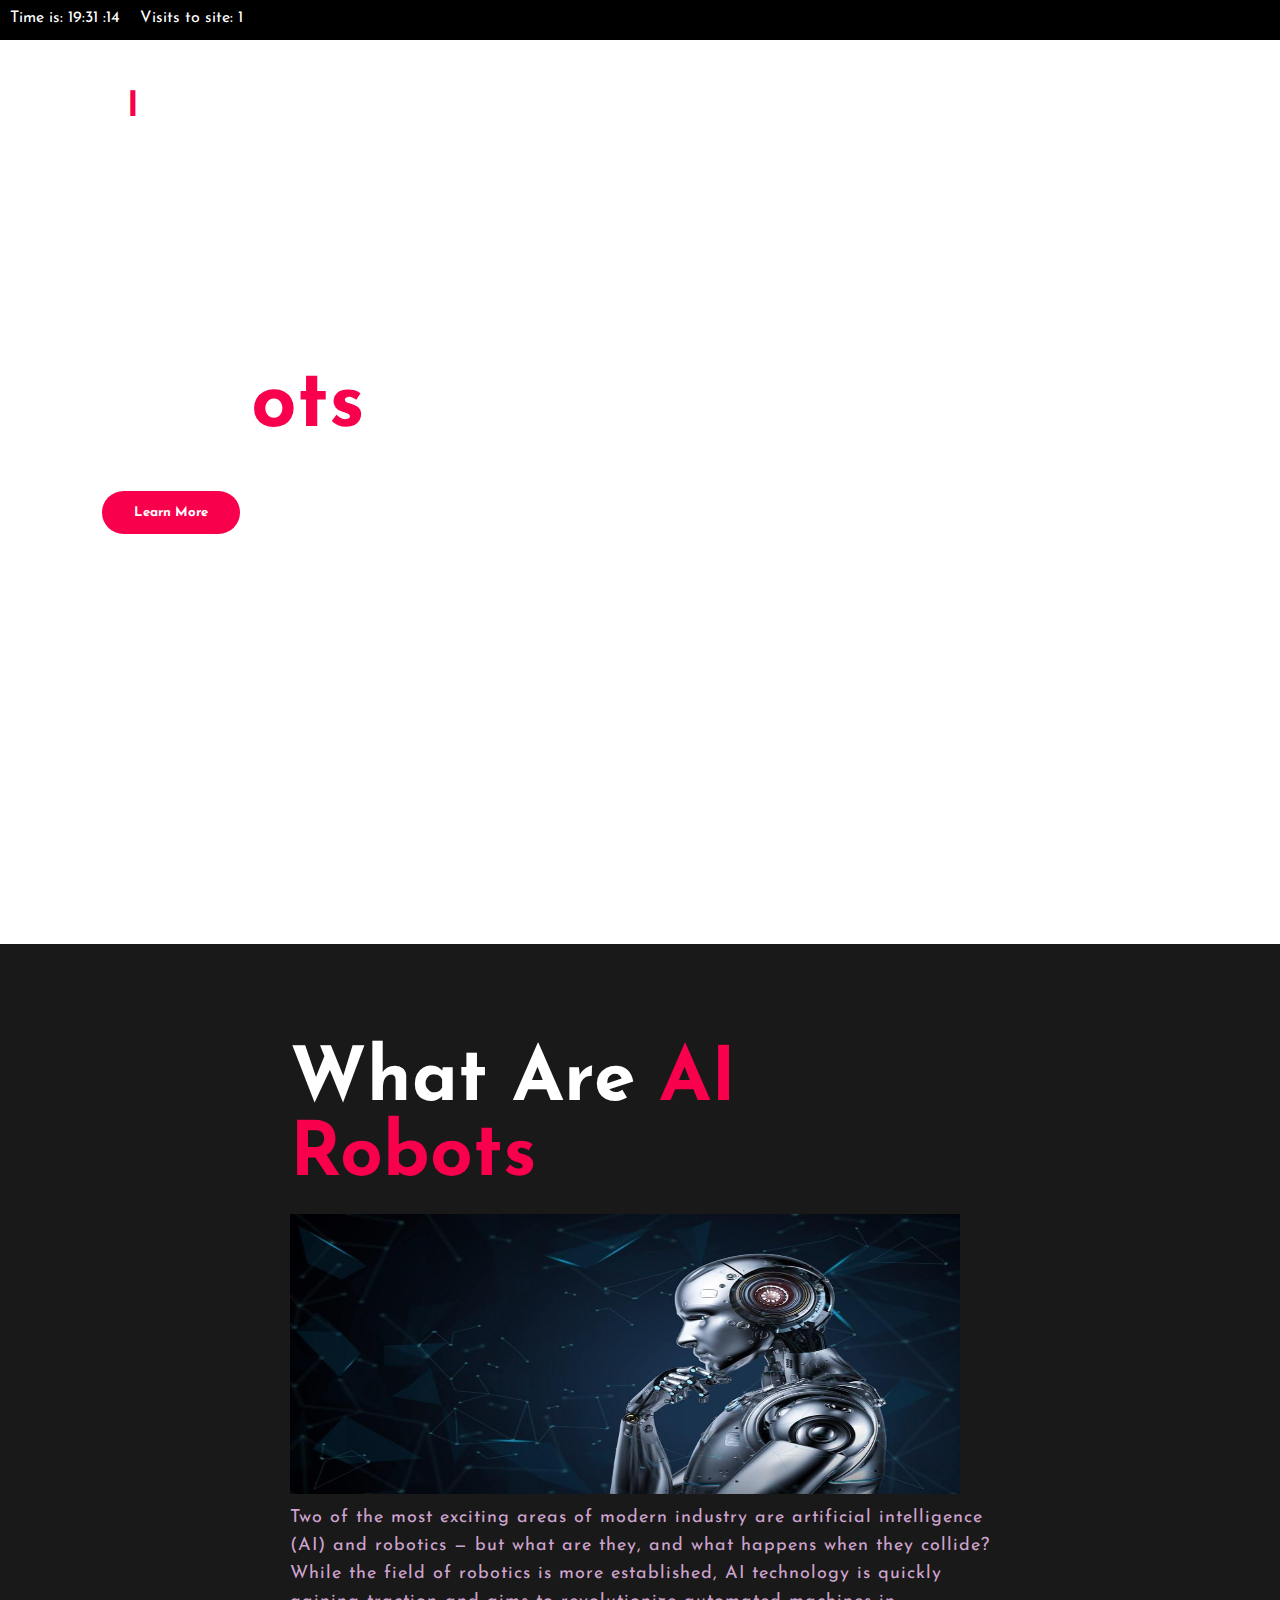
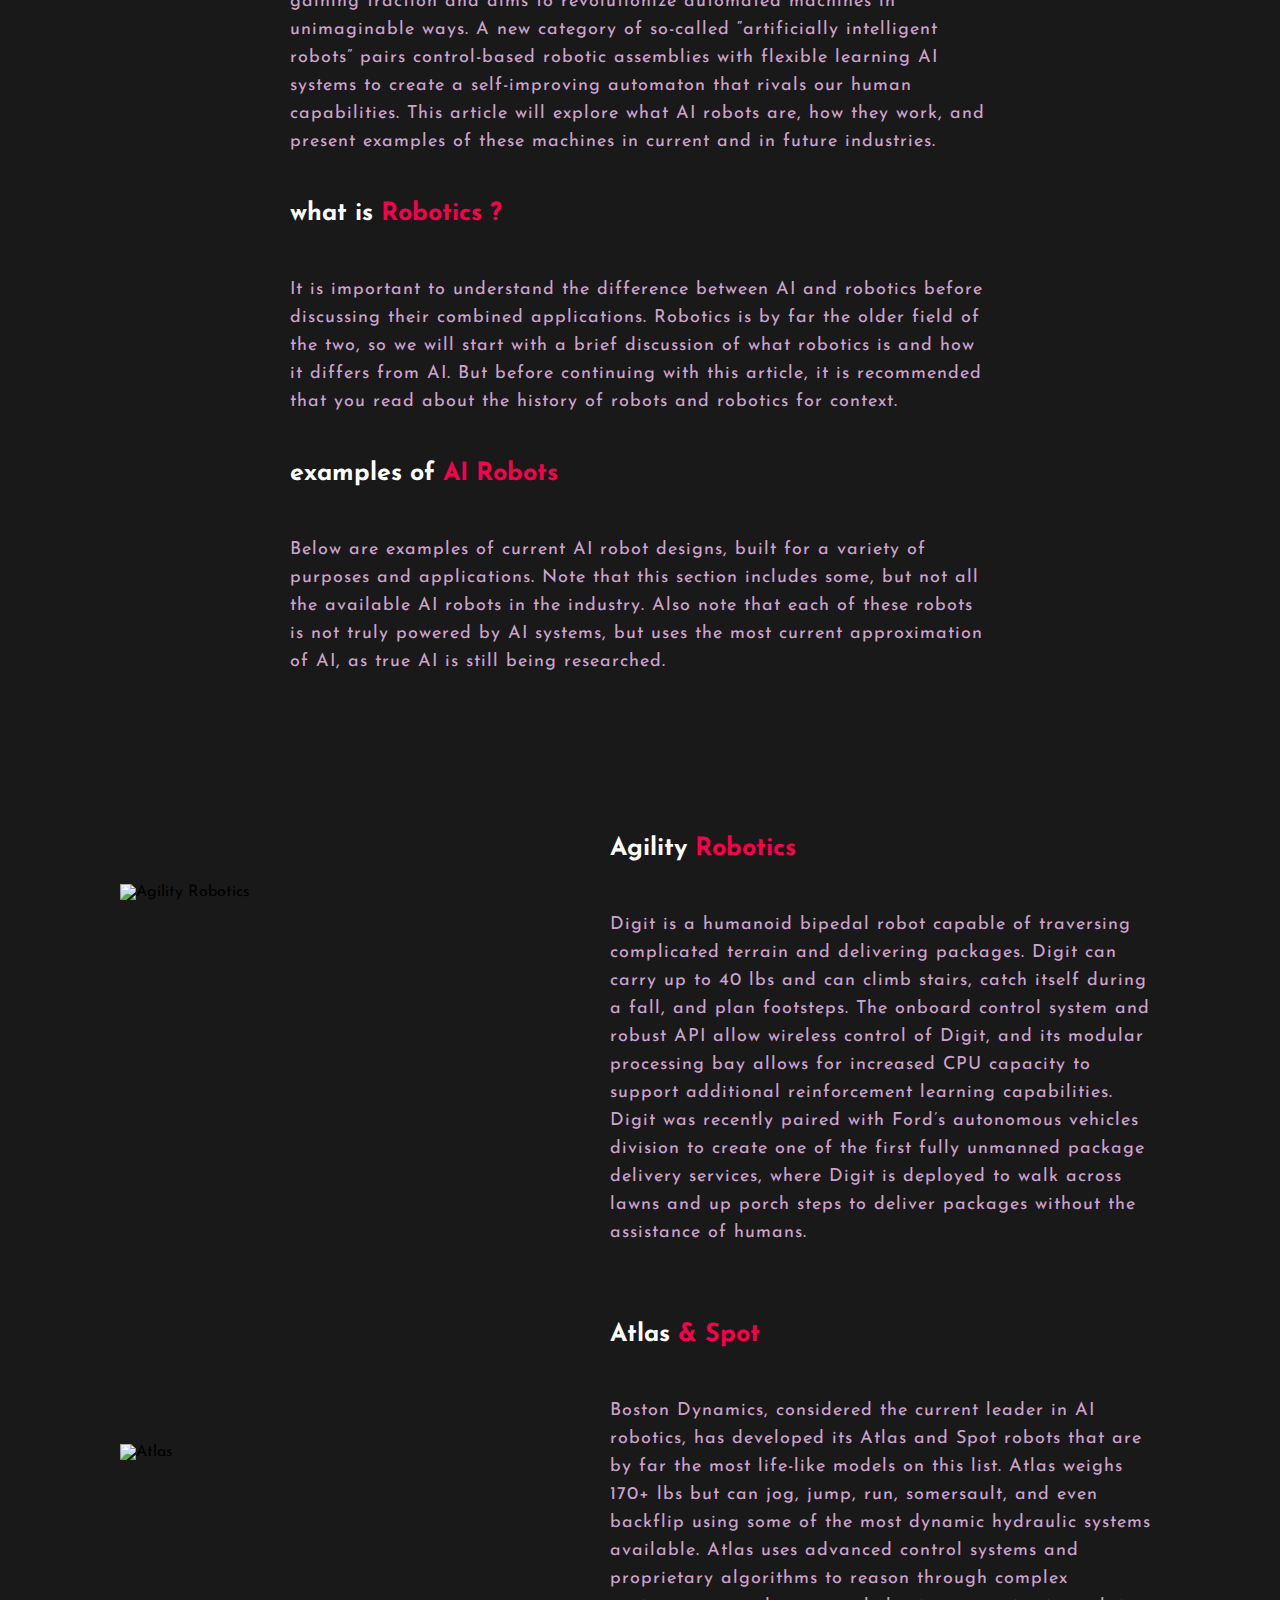
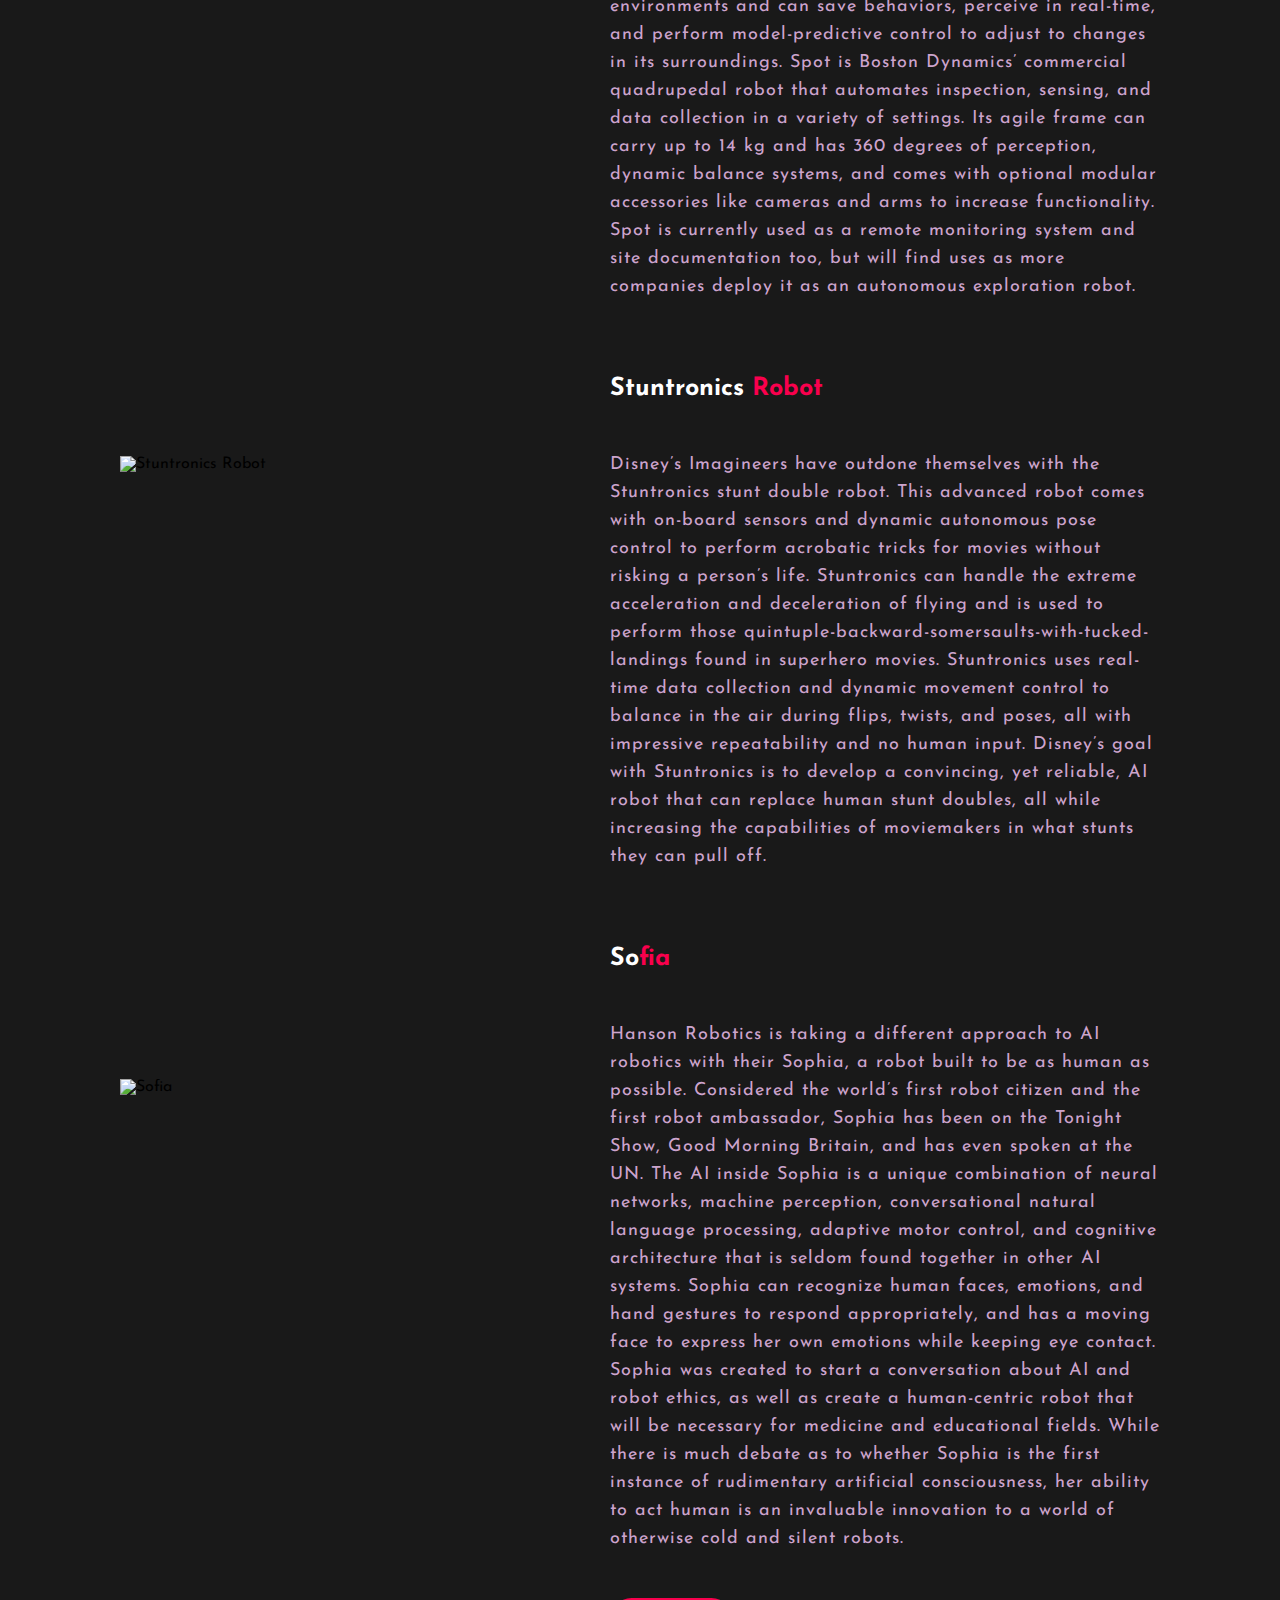
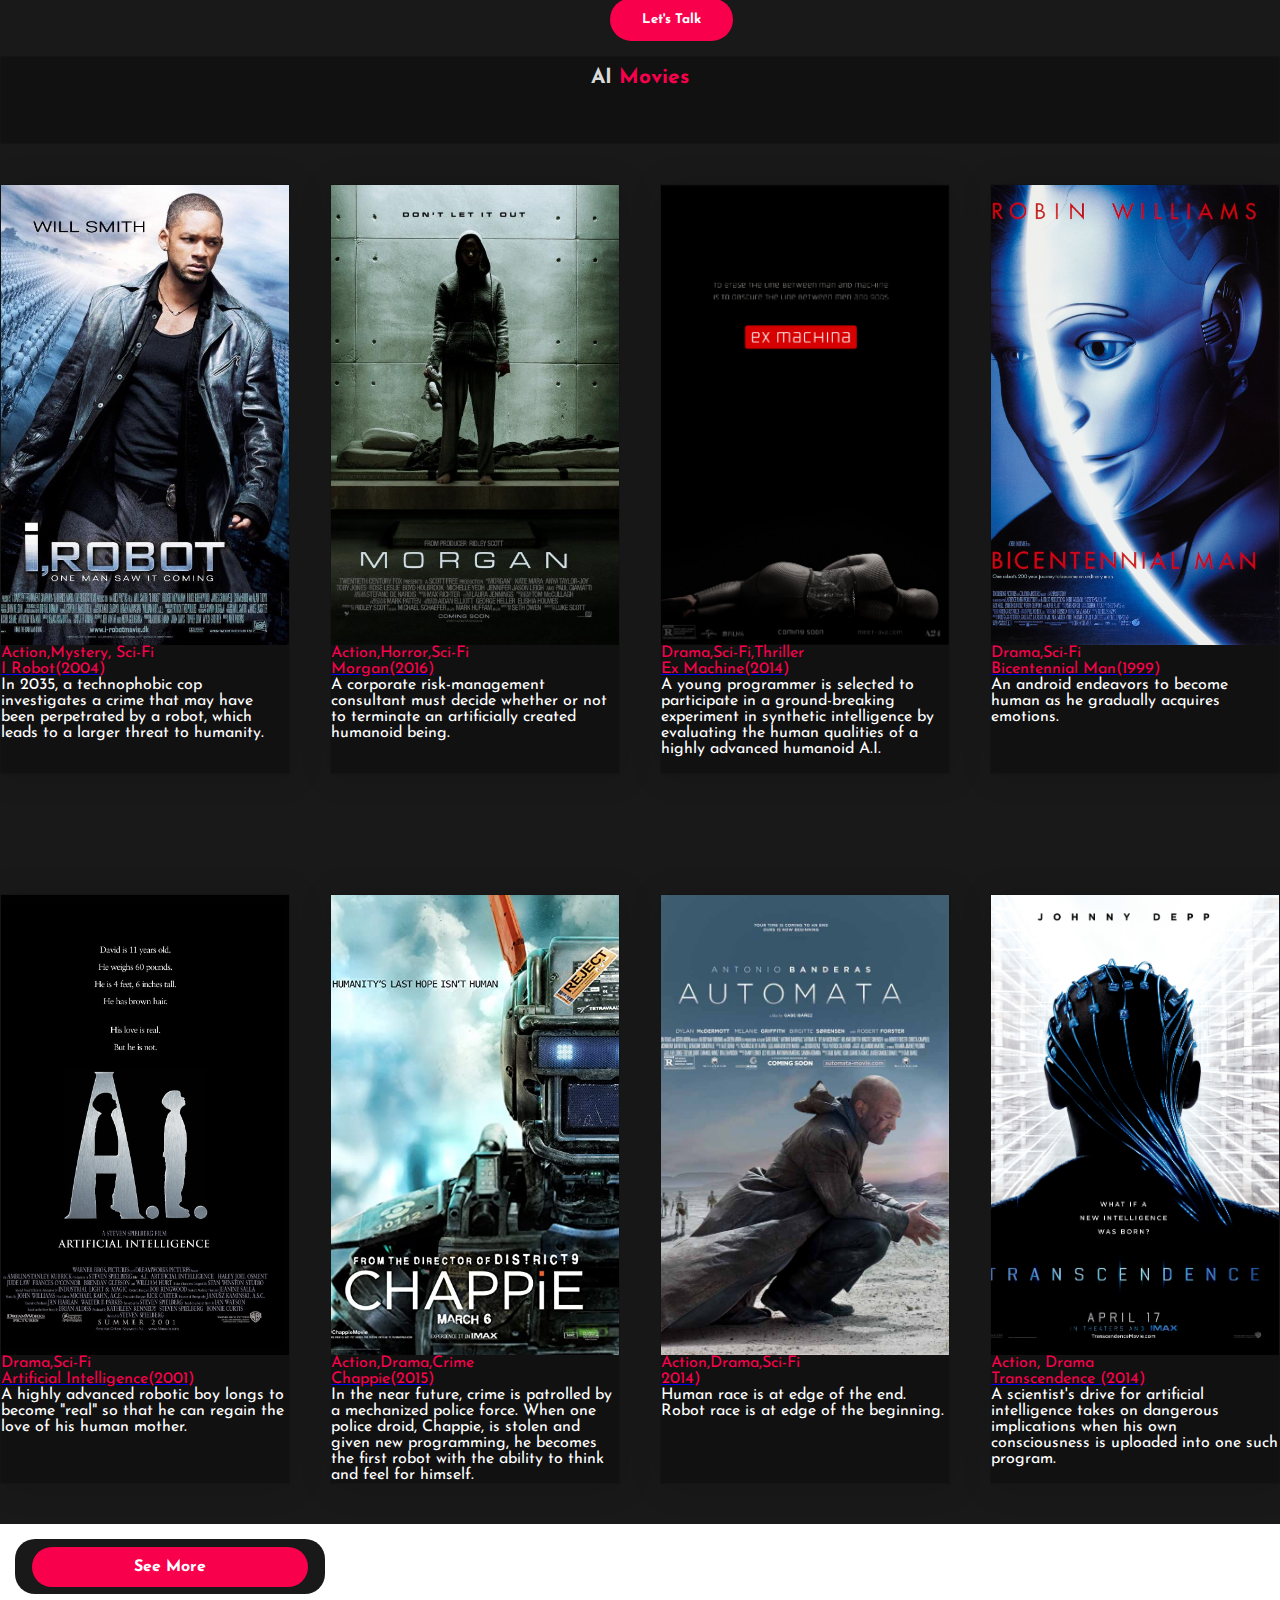
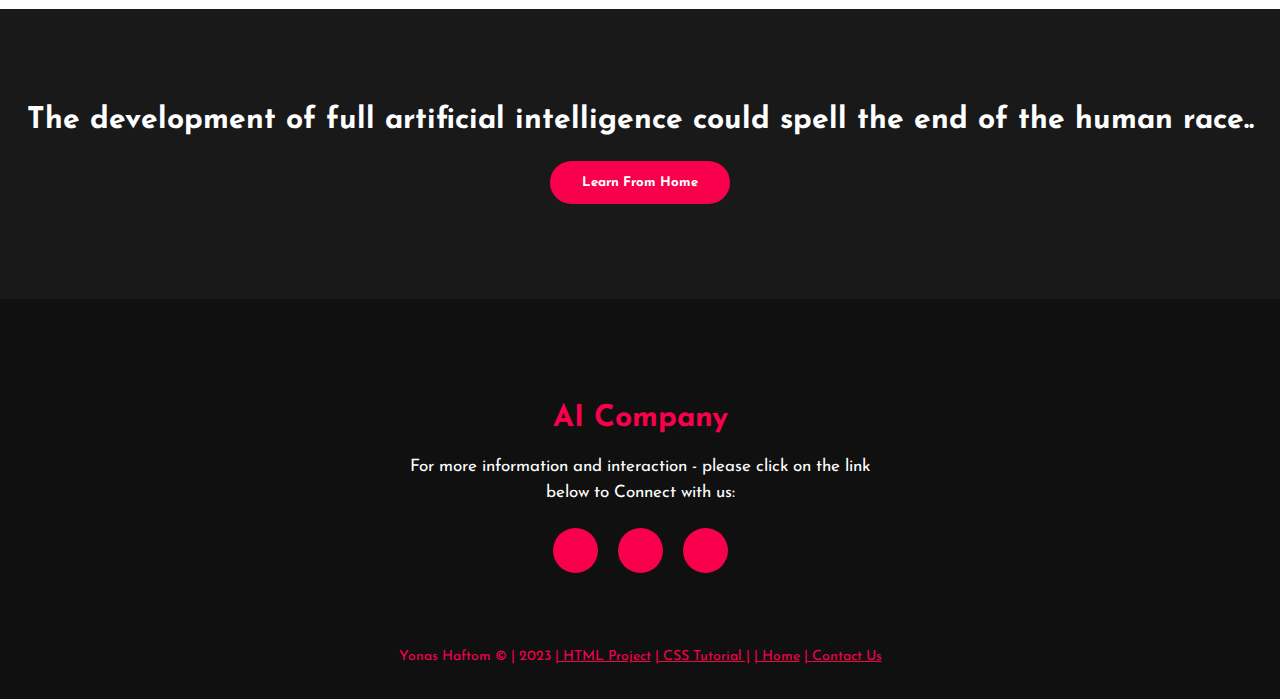
==== Robots.html @ 20a7d4d1 "Update Robots.html" ====
<!DOCTYPE html>
<html>
<head>
	<title>Artificial Intelligence</title>
	<link rel="stylesheet" type="text/css" href="css/style.css">

	<link rel="preconnect" href="https://fonts.gstatic.com">
  <link href="https://fonts.googleapis.com/css2?family=Josefin+Sans:ital,wght@0,100;0,200;0,300;0,400;0,500;0,600;0,700;1,100;1,200;1,300;1,400;1,500;1,600;1,700&display=swap" rel="stylesheet">

  <link rel="stylesheet" href="https://cdnjs.cloudflare.com/ajax/libs/font-awesome/5.15.3/css/all.min.css" integrity="sha512-iBBXm8fW90+nuLcSKlbmrPcLa0OT92xO1BIsZ+ywDWZCvqsWgccV3gFoRBv0z+8dLJgyAHIhR35VZc2oM/gI1w==" crossorigin="anonymous" referrerpolicy="no-referrer" />
 <script src="https://cdnjs.cloudflare.com/ajax/libs/twitter-bootstrap/4.1.3/js/bootstrap.bundle.min.js"></script>
  <script src="js/main.js"> </script>
  <script>
        function start() {
            timeDigtal();
            hitCount();
            
            
        }
    </script>
</head>
<body onload= "start()"><!-- This is the start of the web page-->
	
		<header><!-- This is the Header bar-->
		<div id="topbar">
	<!-- Script 11: Dynamic webpage updates-->
		<div id= "digtime" > </div>
		
		<!-- Script 12: Hit Page Counter-->
		<div id= "hits" > </div>
		</div>

	 </header>
	<div class="hero2">
		<nav>
			<h2  onclick="location.href='file:///C:/Users/yonas/OneDrive%20-%20City%20of%20Dublin%20ETB/WEB%20AUTO%202/i%20html_css_js_web_project_Yonas%20Haftom/index.html'"   class="logo">A<span>I</span></h2>
			<ul>
				<li><a href="index.html">Home</a></li>
				<li><a href="History.html">History</a></li>
				<li><a href="Robots.html">Robots</a></li>
				<li><a href="ContactUs.html">Contact Us</a></li>
			</ul>
		</nav>

		<div class="content">
			
			<h1 style= "color:white;">Rob<span>ots</span></h1>
			<div class="newslatter">
		<button class="button" onclick= "location.href='https://sitn.hms.harvard.edu/seminars/2018/november-14-brains-bodies-make-smart-robots/'" >Learn More</button>
			</div>
		</div>
	</div>

	<!----Robot section start---->
	<section class="robot">
		<div class="main robot">
			
			<div class="about-robots">
				<h2>what are <span> AI Robots</span></h2>

				<p><img  style="width:670px;height:280px;" src="img/RO.jpg" alt="AI Robots">Two of the most exciting areas of modern industry are artificial intelligence (AI) and robotics — but what are they, and what happens when they collide? While the field of robotics is more established, AI technology is quickly gaining traction and aims to revolutionize automated machines in unimaginable ways. A new category of so-called “artificially intelligent robots” pairs control-based robotic assemblies with flexible learning AI systems to create a self-improving automaton that rivals our human capabilities. This article will explore what AI robots are, how they work, and present examples of these machines in current and in future industries.</p>
				<h3>what is<span> Robotics ?</span></h3>
				<p>It is important to understand the difference between AI and robotics before discussing their combined applications. Robotics is by far the older field of the two, so we will start with a brief discussion of what robotics is and how it differs from AI. But before continuing with this article, it is recommended that you read about the history of robots and robotics for context.</p>
				<h3>examples of <span>AI Robots</span></h3>
				<p>Below are examples of current AI robot designs, built for a variety of purposes and applications. Note that this section includes some, but not all the available AI robots in the industry. Also note that each of these robots is not truly powered by AI systems, but uses the most current approximation of AI, as true AI is still being researched.</p>
			</div>
		</div>
	</section>
	<section style="padding:0px 0px;" class="about">
		<div class="main">
			<img style="height:360px;" src="img/RO.jpg.jpg" alt="Agility Robotics">
			<div class="about-text">
				
				<h3>Agility<span> Robotics </span></h3>
				<p>Digit is a humanoid bipedal robot capable of traversing complicated terrain and delivering packages. Digit can carry up to 40 lbs and can climb stairs, catch itself during a fall, and plan footsteps. The onboard control system and robust API allow wireless control of Digit, and its modular processing bay allows for increased CPU capacity to support additional reinforcement learning capabilities. Digit was recently paired with Ford’s autonomous vehicles division to create one of the first fully unmanned package delivery services, where Digit is deployed to walk across lawns and up porch steps to deliver packages without the assistance of humans.</p>
				
			</div>
		</div>
		<div class="main">
			<img style="height:380px;" src="img/picture2.jpg" alt="Atlas">
			<div class="about-text">
				
				<h3>Atlas<span> & Spot</span></h3>
				<p>Boston Dynamics, considered the current leader in AI robotics, has developed its Atlas and Spot robots that are by far the most life-like models on this list. Atlas weighs 170+ lbs but can jog, jump, run, somersault, and even backflip using some of the most dynamic hydraulic systems available. Atlas uses advanced control systems and proprietary algorithms to reason through complex environments and can save behaviors, perceive in real-time, and perform model-predictive control to adjust to changes in its surroundings. Spot is Boston Dynamics’ commercial quadrupedal robot that automates inspection, sensing, and data collection in a variety of settings. Its agile frame can carry up to 14 kg and has 360 degrees of perception, dynamic balance systems, and comes with optional modular accessories like cameras and arms to increase functionality. Spot is currently used as a remote monitoring system and site documentation too, but will find uses as more companies deploy it as an autonomous exploration robot.</p>
				
			</div>
		</div>
			<div class="main">
			<img style="height:380px;" src="img/picture5.jpg" alt="Stuntronics Robot">
			<div class="about-text" >
				
				<h3>Stuntronics <span>Robot </span></h3>
				<p>Disney’s Imagineers have outdone themselves with the Stuntronics stunt double robot. This advanced robot comes with on-board sensors and dynamic autonomous pose control to perform acrobatic tricks for movies without risking a person’s life. Stuntronics can handle the extreme acceleration and deceleration of flying and is used to perform those quintuple-backward-somersaults-with-tucked-landings found in superhero movies. Stuntronics uses real-time data collection and dynamic movement control to balance in the air during flips, twists, and poses, all with impressive repeatability and no human input. Disney’s goal with Stuntronics is to develop a convincing, yet reliable, AI robot that can replace human stunt doubles, all while increasing the capabilities of moviemakers in what stunts they can pull off.</p>
				
			</div>
		</div>
			<div class="main">
			<img style="height:430px;" src="img/picture7.jpg" alt="Sofia">
			<div class="about-text" >
				
				<h3>So<span>fia</span></h3>
				<p>Hanson Robotics is taking a different approach to AI robotics with their Sophia, a robot built to be as human as possible. Considered the world’s first robot citizen and the first robot ambassador, Sophia has been on the Tonight Show, Good Morning Britain, and has even spoken at the UN. The AI inside Sophia is a unique combination of neural networks, machine perception, conversational natural language processing, adaptive motor control, and cognitive architecture that is seldom found together in other AI systems. Sophia can recognize human faces, emotions, and hand gestures to respond appropriately, and has a moving face to express her own emotions while keeping eye contact. Sophia was created to start a conversation about AI and robot ethics, as well as create a human-centric robot that will be necessary for medicine and educational fields. While there is much debate as to whether Sophia is the first instance of rudimentary artificial consciousness, her ability to act human is an invaluable innovation to a world of otherwise cold and silent robots.</p>
				<button type="button" onclick=" newWindow()">Let's Talk</button>
			</div>
		</div>
		<div class="latest-heading">
            <h1>AI<span> Movies</span></h1>
        </div>
        <!--container------->
        <div class="post-container">
            <!--post-box-1------------>
            <div class="post-box">
                <!--img-->
                <div class="post-img">
                    <img style="height:460px;" src="img/irobot.jpg" alt= "I Robot">
                </div>
                <!--text---------->
            <div class="main-slider-text">
                <!--quality----->
                <span class="quality">Action,Mystery, Sci-Fi</span>
                <!--bottom-text-->
                <div class="bottom-text">
                    <!--name----->
                    <div class="movie-name">
                        <a href="#"><span>I Robot(2004)</span></a>
						<p>In 2035, a technophobic cop investigates a crime that may have been perpetrated by a robot, which leads to a larger threat to humanity.</p>
                    </div>
                    <!--Category-and-rating---->
                   
                </div>
            </div>
            </div>
			
			  <div class="post-box">
                <!--img-->
                <div class="post-img">
                      <img style="height:460px;" src="img/morgan.jpg" alt="Morgan">
                </div>
                <!--text---------->
            <div class="main-slider-text">
                <!--quality----->
                <span class="quality">Action,Horror,Sci-Fi</span>
                <!--bottom-text-->
                <div class="bottom-text">
                    <!--name----->
                    <div class="movie-name">
                        <a href="#"><span>Morgan(2016)</span></a>
						<p>A corporate risk-management consultant must decide whether or not to terminate an artificially created humanoid being.</p>
                    </div>
                    <!--Category-and-rating---->
                    
                </div>
            </div>
            </div>
			  <div class="post-box">
                <!--img-->
                <div class="post-img">
                      <img style="height:460px;" src="img/Ex.jpg" alt="Ex Machine">
                </div>
                <!--text---------->
            <div class="main-slider-text">
                <!--quality----->
                <span class="quality">Drama,Sci-Fi,Thriller</span>
                <!--bottom-text-->
                <div class="bottom-text">
                    <!--name----->
                    <div class="movie-name">
                        <a href="#"><span>Ex Machine(2014)</span></a>
						<p>A young programmer is selected to participate in a ground-breaking experiment in synthetic intelligence by evaluating the human qualities of a highly advanced humanoid A.I.</p>
                    </div>
                    <!--Category-and-rating---->
                    
                </div>
            </div>
            </div>
			  <div class="post-box">
                <!--img-->
                <div class="post-img">
                      <img style="height:460px;" src="img/man.jpg" alt="Bicentennial Man">
                </div>
                <!--text---------->
            <div class="main-slider-text">
                <!--quality----->
                <span class="quality">Drama,Sci-Fi</span>
                <!--bottom-text-->
                <div class="bottom-text">
                    <!--name----->
                    <div class="movie-name">
                        <a href="#"><span>Bicentennial Man(1999)</span></a>
						<p>An android endeavors to become human as he gradually acquires emotions.</p>
                    </div>
                    <!--Category-and-rating---->
                    
                </div>
            </div>
            </div>
			  <div class="post-box">
                <!--img-->
                <div class="post-img">
                      <img style="height:460px;" src="img/aii.jpg" alt="Artificial Intelligence">
                </div>
                <!--text---------->
            <div class="main-slider-text">
                <!--quality----->
                <span class="quality">Drama,Sci-Fi</span>
                <!--bottom-text-->
                <div class="bottom-text">
                    <!--name----->
                    <div class="movie-name">
                        <a href="#"><span>Artificial Intelligence(2001)</span></a>
						<p>A highly advanced robotic boy longs to become "real" so that he can regain the love of his human mother.</p>
                    </div>
                    <!--Category-and-rating---->
                    
                </div>
            </div>
            </div>
			  <div class="post-box">
                <!--img-->
                <div class="post-img">
                      <img style="height:460px;" src="img/chappie.jpg" alt="chappie">
                </div>
                <!--text---------->
            <div class="main-slider-text">
                <!--quality----->
                <span class="quality">Action,Drama,Crime</span>
                <!--bottom-text-->
                <div class="bottom-text">
                    <!--name----->
                    <div class="movie-name">
                       
                        <a href="#"><span>Chappie(2015)</span></a>
						<p>In the near future, crime is patrolled by a mechanized police force. When one police droid, Chappie, is stolen and given new programming, he becomes the first robot with the ability to think and feel for himself.</p>
                    </div>
                    <!--Category-and-rating---->
                    
                </div>
            </div>
            </div>
			  <div class="post-box">
                <!--img-->
                <div class="post-img">
                      <img style="height:460px;" src="img/auto.jpg" alt="Automata">
                </div>
                <!--text---------->
            <div class="main-slider-text">
                <!--quality----->
                <span class="quality">Action,Drama,Sci-Fi</span>
                <!--bottom-text-->
                <div class="bottom-text">
                    <!--name----->
                    <div class="movie-name">
                        <a href="#"><span>2014)</span></a>
						<p>Human race is at edge of the end. Robot race is at edge of the beginning.</p>
                    </div>
                    <!--Category-and-rating---->
                    
                </div>
            </div>
            </div>
			  <div class="post-box">
                <!--img-->
                <div class="post-img">
                      <img style="height:460px;" src="img/trans.jpg" alt="Transcendence">
                </div>
                <!--text---------->
            <div class="main-slider-text">
                <!--quality----->
                <span class="quality">Action, Drama</span>
                <!--bottom-text-->
                <div class="bottom-text">
                    <!--name----->
                    <div class="movie-name">
                        
                        <a href="#"><span>Transcendence (2014)</span></a>
						<p>A scientist's drive for artificial intelligence takes on dangerous implications when his own consciousness is uploaded into one such program.</P>
                    </div>
                    <!--Category-and-rating---->
                    
                </div>
            </div>
            </div>
			</div>
	</section>
	
 <div class="nmm">
			<p style="text-align: center;">
						<a class="button" onclick="location.href='https://www.imdb.com/list/ls025476583/'">See More</a>
					</p>
			</div>
        <!--heading-------->
        
           
	<!-----service section start----------->
	

	<!------Contact Me------>
	<div class="contact-me">
		<p>The development of full artificial intelligence could spell the end of the human race..</p>
		<button class="button-two" onclick= "location.href='https://www.ucd.ie/professionalacademy/findyourcourse/professional-diploma-artificial-intelligence/?campaignid=370509621&adgroupid=1142393417836085&adid=&utm_device=c&hsa_cam=13998526219&hsa_grp=1142393417836085&hsa_mt=b&hsa_src=o&hsa_ad=&hsa_acc=3944762284&hsa_net=adwords&hsa_kw=artificial%20intelligence%20course%20online&hsa_tgt=kwd-71400196724884:loc-92&hsa_ver=3&msclkid=61d6f4290c0b1a4af23f979cb3746051&utm_source=bing&utm_medium=cpc&utm_campaign=a%26c_sea_nbr_artificial_intelligence&utm_term=artificial%20intelligence%20course%20online&utm_content=a%26c_sea_nbr_artificial_intelligence'">Learn From Home</button>
	</div>

	<!------footer start--------->
	<footer>
		<p id="mytext" onmouseout="mouseOver()" onmouseover="mouseOut()">AI Company</p>
		<p>For more information and interaction - please click on the link below to Connect with us:</p>
		<div class="social">
			<a href="https://www.facebook.com/cdcfe"><i class="fab fa-facebook-f"></i></a>
			<a href="https://www.instagram.com/cdcfe.ie/"><i class="fab fa-instagram"></i></a>
			<a href="https://twitter.com/ColDhulaigh"><i class="fab fa-dribbble"></i></a>
		</div>
		<p class="end">Yonas Haftom &copy; | 2023
		<a href="https://www.w3schools.com/html/default.asp">| HTML Project</a>
	    <a href="https://www.w3schools.com/css/default.asp">| CSS Tutorial |</a>
		<a href="index.html">| Home</a>
	    <a href="contactus.html">| Contact Us</a></p>
	</footer>
</body>
</html>
---- css/style.css ----
*{
	padding: 0;
	margin: 0;
	font-family: 'Josefin Sans', sans-serif;
	box-sizing: border-box;
	
}
#topbar{
	height: 40px;
	background-color:#f9004d; /* For browsers that do not support gradients */
	background-image: linear-gradient(to right,black, black);
	display: inline-block;
	width: 100%;
}
#topbar p{
	
	color: white;
	float: left;
	padding: 10px;
}
.hero{
	height: 100vh;
	width: 100%;
	background-image: url(../img/AL.jpg);
	background-size: cover;
	background-position: center;
}
.hero1{
	height: 100vh;
	width: 100%;
	background-image: url(https://static.wixstatic.com/media/bb7b70_d5fde322f7914060b7d997ba9d506a50~mv2.gif);
	background-size: cover;
	background-position: center;
}
.hero2{
	height: 100vh;
	width: 100%;
	background-image: url(https://images.askmen.com/news/sports/_1496763766.gif);
	background-size: cover;
	background-position: center;
}
nav{
	display: flex;
	align-items: center;
	justify-content: space-between;
	padding-top: 45px;
	padding-left: 8%;
	padding-right: 8%;
}
.logo{
	color: white;
	font-size: 35px;
	letter-spacing: 1px;
	cursor: pointer;
}
span{
	color: #f9004d;
}
nav ul li{
	list-style-type: none;
	display: inline-block;
	padding: 10px  20px;
	
}
nav ul li a{
	color: white;
	text-decoration: none;
	font-weight: bold;
	text-transform: capitalize;
}
nav ul li a:hover{
	color: #f9004d;
	transition: .4s;
}
.btn{
	background-color:#f9004d;
	color: white;
	text-decoration: none;
	border: 2px solid transparent;
	font-weight: bold;
	padding: 10px 25px;
	border-radius: 30px;
	transition: transform .4s; 
}
.btn:hover{
	transform: scale(1.2);
}

.content{
	position: absolute;
	top: 50%;
	left:8%;
	transform: translateY(-50%);
}
/*robots*/
.about-robots h1{
	color: white;
	margin: 20px 0px 20px;
	font-size: 75px;
}
.about-robots h3{
	color: white;
	font-size: 25px;
	margin-bottom: 50px;
}
.about-robots h4{
	color: #fcfc;
	letter-spacing: 2px;
	font-size: 20px;
}
.about-text h3{
	color: white;
	font-size: 25px;
	margin-bottom: 50px;
}
.sectioniframe{
text-align:center;



}

.section img{
height:260px;
}
.about{
	width: 100%;
	padding: 100px 0px;
	background-color: #191919;
}
.about img{
	height: 200%;
	width: 430px;
	float:right;
}
.about-text{
	width: 550px;
	
}
.main{
	width: 1130px;
	max-width: 95%;
	margin: 0 auto;
	display: flex;
	align-items: center;
	justify-content: space-around;
	padding:15px;
}
.about-text h2{
	color: white;
	font-size: 75px;
	text-transform: capitalize;
	margin-bottom: 20px;
}
.about-text h5{
	color: white;
	letter-spacing: 2px;
	font-size: 22px;
	margin-bottom: 25px;
	text-transform: capitalize;
}
.about-text p{
	color: #fcfc;
	
	letter-spacing: 1px;
	line-height: 28px;
	font-size: 18px;
	margin-bottom: 45px;
}
button{
	background-color:#f9004d;
	color: white;
	text-decoration: none;
	border: 2px solid transparent;
	font-weight: bold;
	padding: 13px 30px;
	border-radius: 30px;
	transition: .4s; 
	align-items:center;
}
button:hover{
	background-color: transparent;
	border: 2px solid #f9004d;
	cursor: pointer;
}


.service{
	background: #101010;
	width: 100%;
	padding: 100px 0px;
}
.title h2{
	color: white;
	font-size: 75px;
	width: 1130px;
	margin: 30px auto;
	text-align: center;
}



.pra p{
	color: #fcfc;
	font-size: 16px;
	line-height: 27px;
	margin-bottom: 25px;
}

.contact-me{
	width: 100%;
	height: 290px;
	background: #191919;
	display: flex;
	align-items: center;
	flex-direction: column;
	justify-content: center;
}

h1{
	color: black;
	font-size: 80px;
	font-weight: bold;
	text-align:center;
	margin-bottom: 45px;
	align-items: center;
}
.contact-me p{
	color: white;
	font-size: 30px;
	font-weight: bold;
	margin-bottom: 25px;
}
.contact-me .button-two{
	background-color:#f9004d;
	color: white;
	text-decoration: none;
	border: 2px solid transparent;
	font-weight: bold;
	padding: 13px 30px;
	border-radius: 30px;
	transition: .4s; 
}
.contact-me .button-two:hover{
	background-color: transparent;
	border: 2px solid #f9004d;
	cursor: pointer;
}

footer{
	position: relative;
	width: 100%;
	height: 400px;
	background: #101010;
	display: flex;
	flex-direction: column;
	align-items: center;
	justify-content: center;
}
footer p:nth-child(1){
	font-size: 30px;
	color: #f9004d;
	margin-bottom: 20px;
	font-weight: bold;
}
footer p:nth-child(2){
	color: white;
	font-size: 17px;
	width: 500px;
	text-align: center;
	line-height: 26px;
}
.social{
	display: flex;
}
.social a{
	width: 45px;
	height: 45px;
	display: flex;
	align-items: center;
	justify-content: center;
	background:  #f9004d;
	border-radius: 50%;
	margin: 22px 10px;
	color: white;
	text-decoration: none;
	font-size: 20px;
}
.social a:hover{
	transform: scale(1.3);
	transition: .3s;
}
.end{
	position: absolute;
	color:#f9004d;
	bottom: 35px;
	font-size: 14px; 
}
.end a{
	
	color:#f9004d;
	bottom: 35px;
	font-size: 14px; 
}
.end a:hover{
	
	color:white;
 
}
.contain{
		width: 90%;
		
		margin: 10px auto;	 
		display: flex;
		flex-direction: row;
		justify-content: center;
}

/* Slideshow container */
.slideshow-container {
  position: relative;
  background: black;
}

/* Slides */
.hiddenClass{
	display: none;
}
.mySlides {
  
  padding: 80px;
  text-align: center;
}
.mySlides q{
	color: white;
	font-size: 30px;
	font-weight: bold;
	margin-bottom: 25px;
}
.mySlides p{
	padding-top :25px;
	font-size: 20px;
}
/* Next & previous buttons */
.prev, .next {
  cursor: pointer;
  position: absolute;
  top: 50%;
  width: auto;
  margin-top: -30px;
  padding: 16px;
  color: white;
  font-weight: bold;
  font-size: 20px;
  border-radius: 0 3px 3px 0;
  user-select: none;
}

/* Position the "next button" to the right */
.next {
  position: absolute;
  right: 0;
  border-radius: 3px 0 0 3px;
}

/* On hover, add a black background color with a little bit see-through */
.prev:hover, .next:hover {
  background-color: rgba(0,0,0,0.8);
  color: white;
}

/* The dot/bullet/indicator container */
.dot-container {
    text-align: center;
    padding: 20px;
    background: black;
}

/* The dots/bullets/indicators */
.dot {
  cursor: pointer;
  height: 15px;
  width: 15px;
  margin: 0 2px;
  background-color: red;
  border-radius: 50%;
  display: inline-block;
  transition: background-color 0.6s ease;
}

/* Add a background color to the active dot/circle */
.active, .dot:hover {
  background-color: white;
}



/* Add a blue color to the author */
.author {color: cornflowerblue;}




/* **************************index****************************************/
.boxx{
		width: 250px;
		margin: 20px 50px;
		box-shadow: 0 0 20px 2px rgba(0, 0, 0, .1);
		transition: 1s;
        padding: 15px 20px;
}
.boxx iframe{
		display: block;
		width:100%;
		border-radius: 10px;
}
.boxx:hover{
		transform: scale(1.3);
		z-index: 2;
}
.box{
	display: flex;
	justify-content: center;
	align-items: center;
	max-height: 400px;
}
.card{
	height: 455px;
	width: 335px;
	padding: 10px 40px;
	background: #191919;
	border-radius: 20px;
	margin: 15px;
	position: relative;
	overflow: hidden;
	text-align: center;
}

.card i{
	font-size: 50px;
	display: block;
	text-align: center;
	margin: 25px 0px;
	color: #f9004d;

}
.card h5{
	color: white;
	letter-spacing: 2px;
	font-size: 22px;
	margin-bottom: 20px;
	text-transform: capitalize;
}
.card .button{
	background-color:#f9004d;
	color: white;
	text-decoration: none;
	border: 2px solid transparent;
	font-weight: bold;
	padding: 9px 22px;
	border-radius: 30px;
	transition: .4s; 
	margin-bottom: 10px;
}

.card .button:hover{
	background-color: transparent;
	border: 2px solid #f9004d;
	cursor: pointer;
}
.newslatter form{
	width: 380px;
	max-width: 100%;
	position: relative;
}
.newslatter form input:first-child{
	display: inline-block;
	width: 100%;
	padding: 14px 130px 14px 15px;
	border: 2px solid #f9004d;
	outline: none;
	border-radius: 30px;
}
.newslatter form input:last-child{
	position: absolute;
	display: inline-block;
	outline: none;
	border: none;
	padding: 10px 30px;
	border-radius: 30px;
	background-color:#f9004d;
	color: white;
	box-shadow: 0px 0px 5px #000, 0px 0px 15px #858585;
	top: 6px;
	right: 6px; 
}
#cycle{
	width: 100%;
	background-color: black;
	padding-top: 15px;
	padding-bottom: 10px;
	padding-left: 30px;
	margin-left: 0px;
	
}

/* **************************history****************************************/

.Gallary{
	margin:10px 50px;
	width: 100%;
	height: 400px;
	background: white;
	display: flex;
	align-items: center;
	
	justify-content: left;
}
.Gallary img{
	width: 230px;
	padding: 5px;
	filter:grayscale(100%);
	transition:1s;
}
.Gallary img:hover{
	filter:grayscale(0%);
}

/* **************************Robots****************************************/

.robot{
	width: 100%;
	padding: 50px 60px;
	background-color: #191919;
}
robot img{
	height: 200%;
	width: 590px;
	align-items:center;
}
.about-robots{
	width: 700px;
	
}
.main robot{
	width: 1130px;
	max-width: 95%;
	margin: 0 auto;
	display: flex;
	float: left;
	justify-content: space-around;
}
.about-robots h2{
	color: white;
	font-size: 75px;
	text-transform: capitalize;
	margin-bottom: 20px;
}
.about-robots h5{
	color: white;
	letter-spacing: 2px;
	font-size: 22px;
	margin-bottom: 25px;
	text-transform: capitalize;
}
.about-robots p{
	color: #fcfc;
	float:left;
	letter-spacing: 1px;
	line-height: 28px;
	font-size: 18px;
	margin-bottom: 45px;
}
.about-robots iframe{
	padding:25px 0px;
}
.latest{
    max-width: 1170px;
    margin: 30px auto;
    width: 100%;
	
}
.latest-heading{
    width: 100%;
    padding: 10px 20px;
    background-color: #0e0e0ec2;
    border: 1px solid #161616b9;
}
.latest-heading h1{
    color: #dadada;
    font-size: 1.3rem;
    font-weight: 1000;
}
.post-container{
    display: grid;
    grid-template-columns: 1fr 1fr 1fr 1fr;
    grid-gap: 40px;
	align-items:center;
}
.post-box{
    width: 100%;
    height: 590px;
    overflow: hidden;
    background-color: #0e0e0ec2;
    border: 1px solid #161616b9;
    box-shadow: 2px 2px 30px rgba(0,0,0,0.15);
    position: relative;
	margin: 40px 0px;
}
.post-box .post-img{
    width: 100%;
    height: 10%;
	align-items:center;
}
.post-box .post-img img{
    width: 100%;
    height: 10%;
    object-position: right;
    object-fit: cover;
}
.main-slider-text .movie-name a:hover{
    opacity: 0.5;
    transition: all ease 0.3s;
	color:white;
}
.main-slider-text .movie-name p{
	color:white;
}
.nmm{
	height: 55px;
	width: 310px;
	padding: 20px 5px;
	background: #191919;
	border-radius: 20px;
	margin: 15px;
	position: relative;
	overflow: hidden;
	text-align: center;
}


.nmm .button{
	background-color:#f9004d;
	color: white;
	text-decoration: none;
	border: 2px solid transparent;
	font-weight: bold;
	padding: 10px 100px;
	border-radius: 30px;
	transition: .4s; 
}
.nmm .button:hover{
	background-color: transparent;
	border: 2px solid #f9004d;
	cursor: pointer;
}
/******************end of css************************/
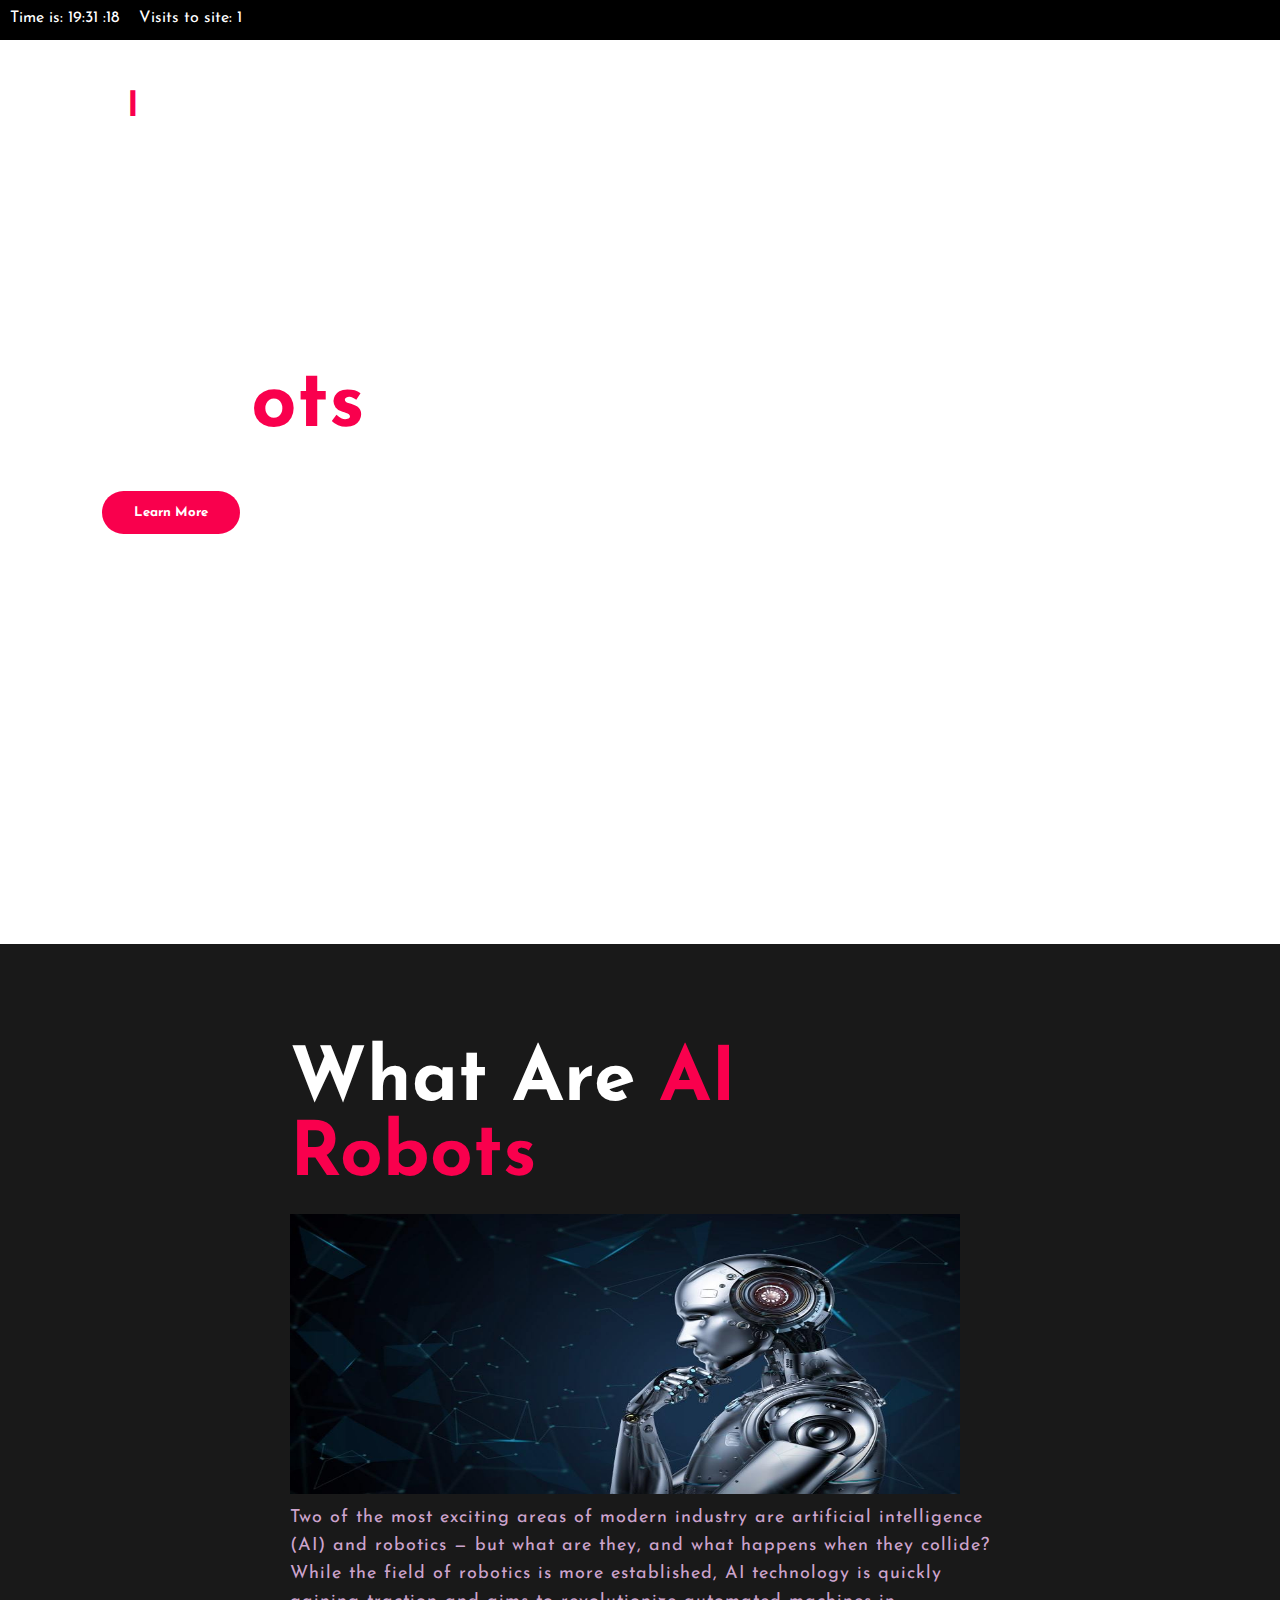
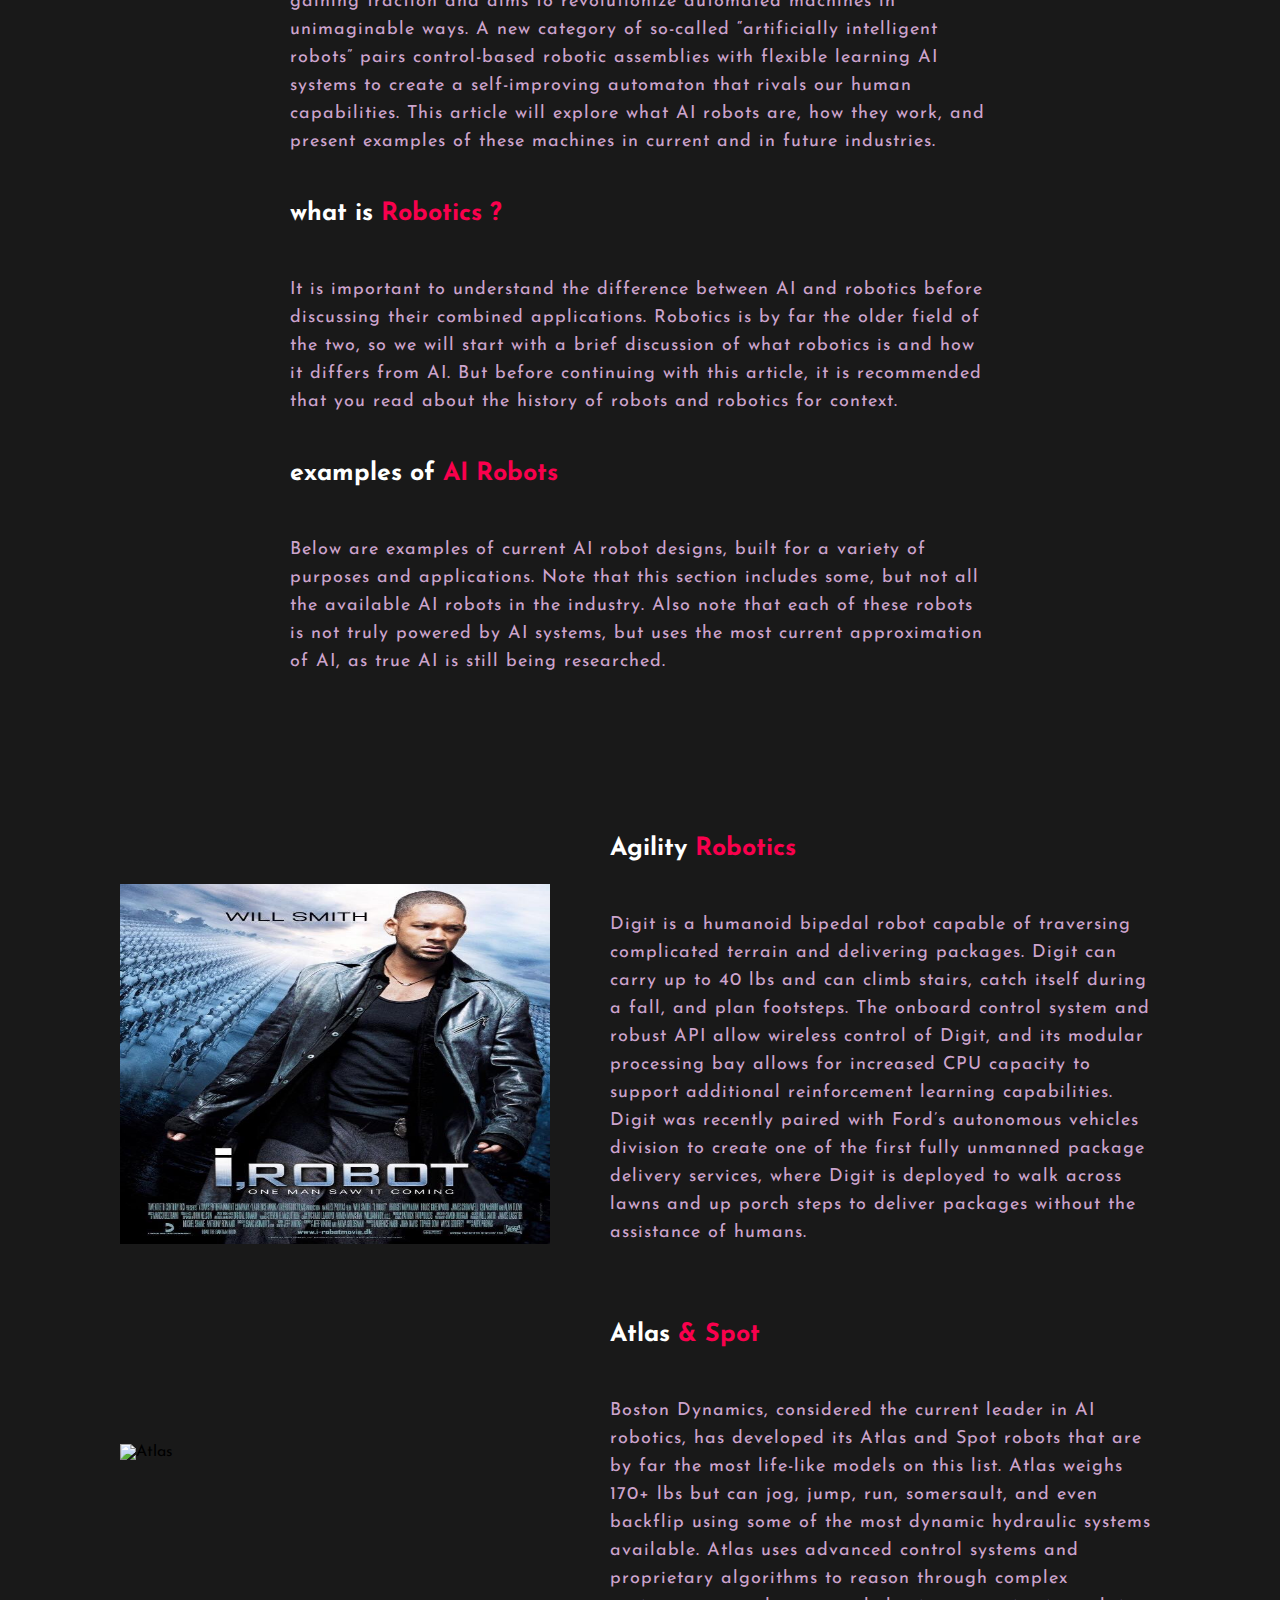
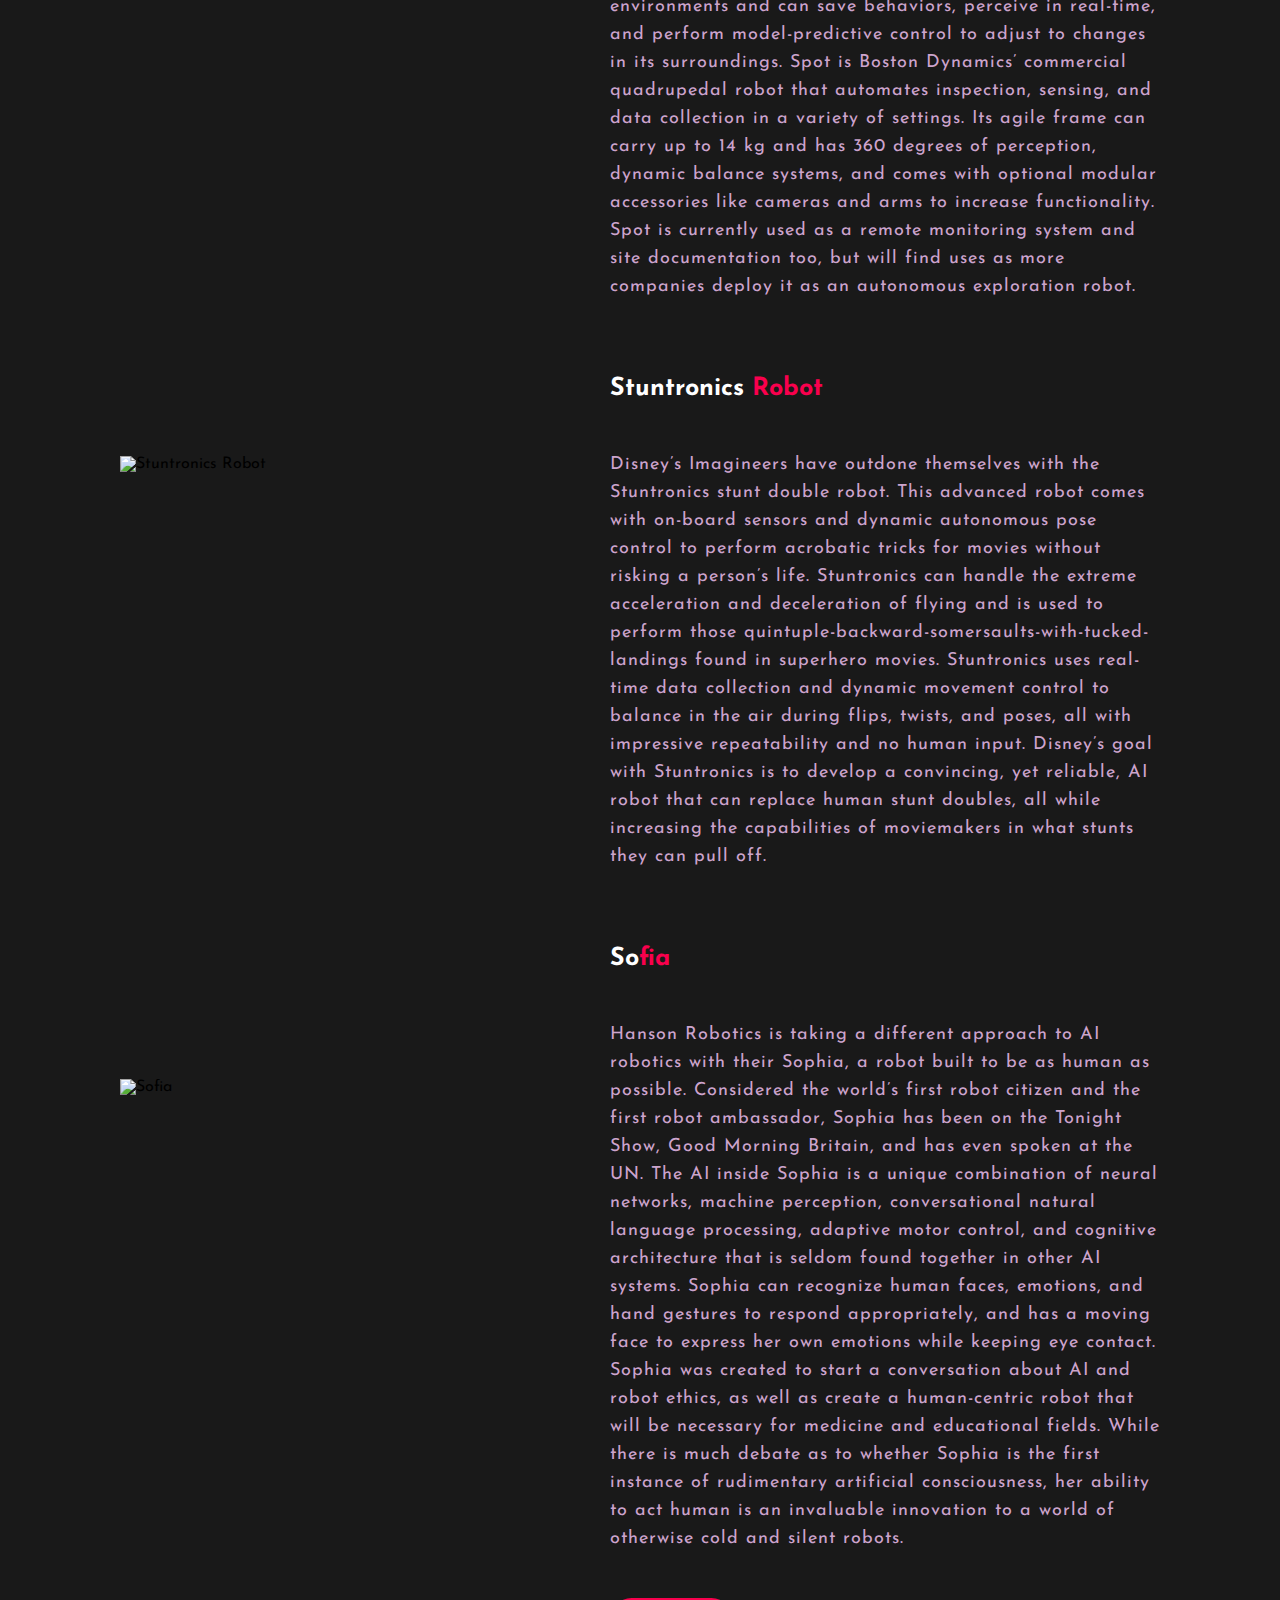
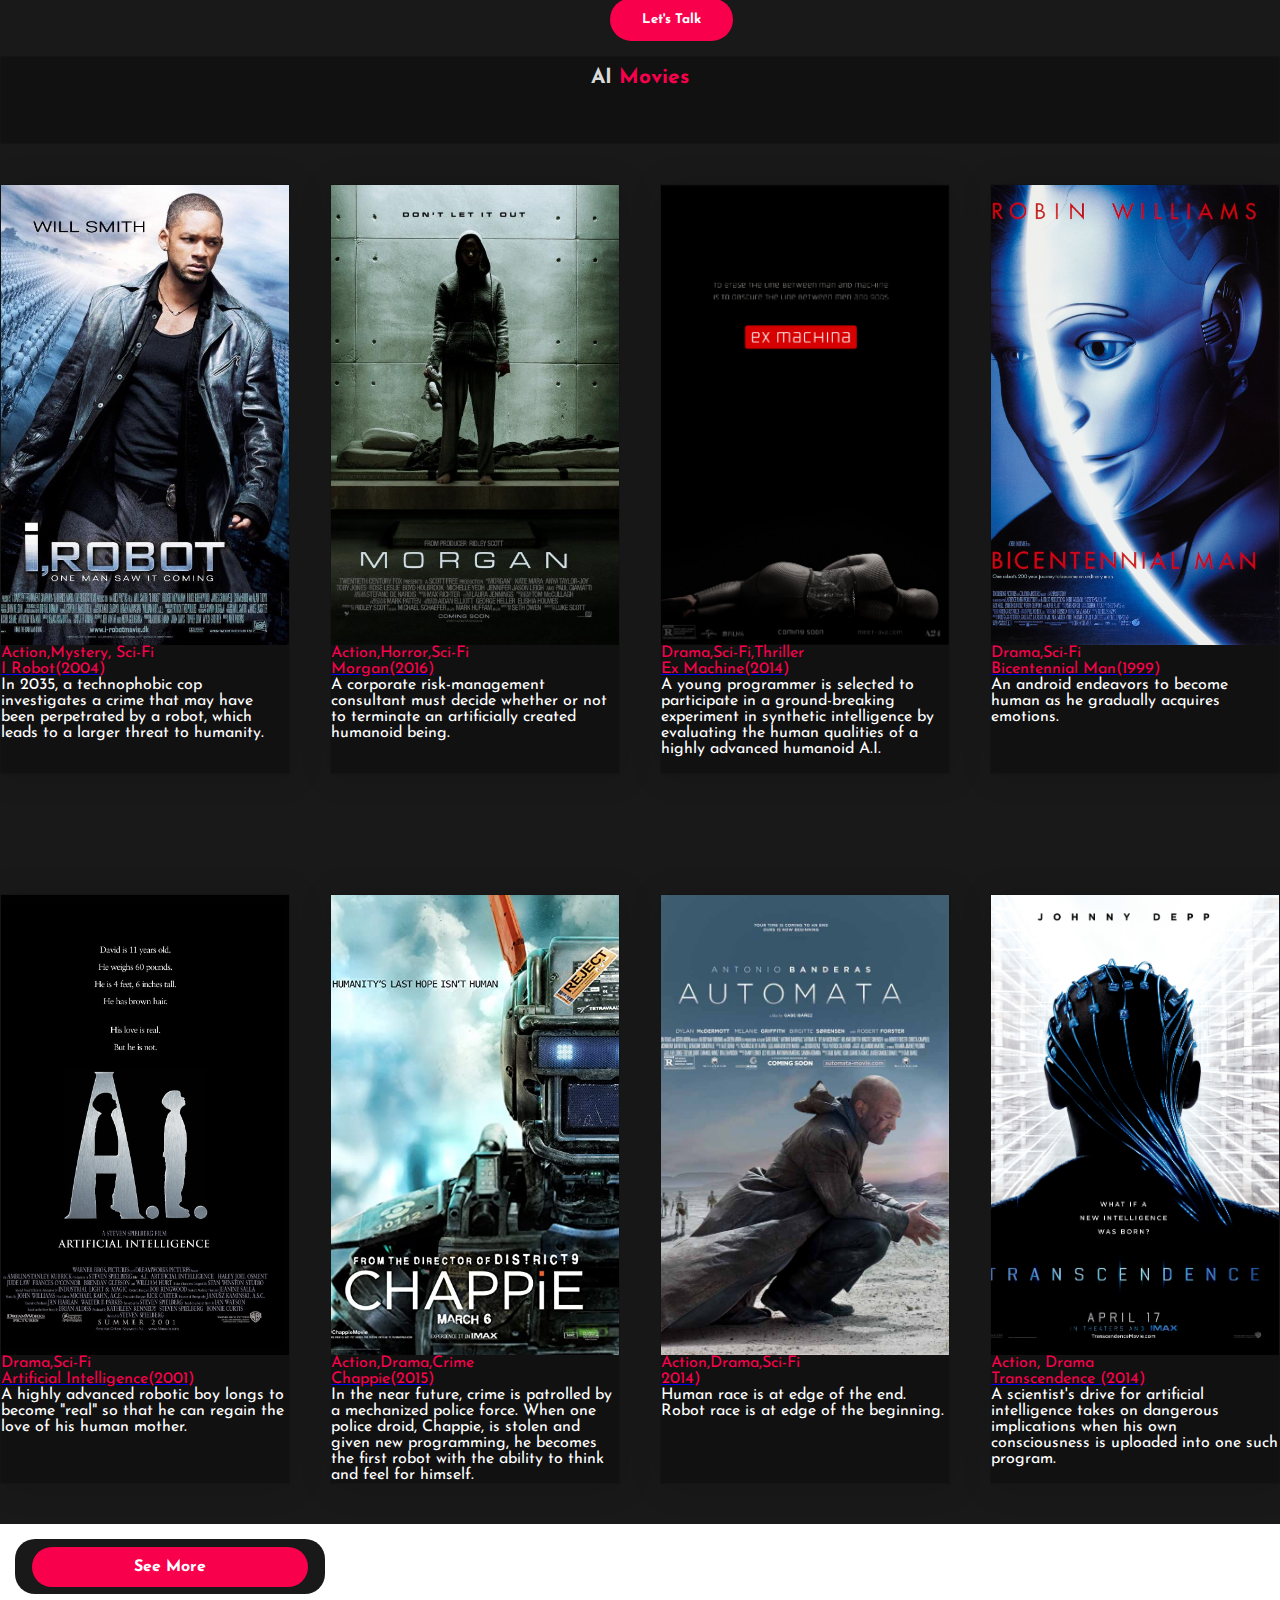
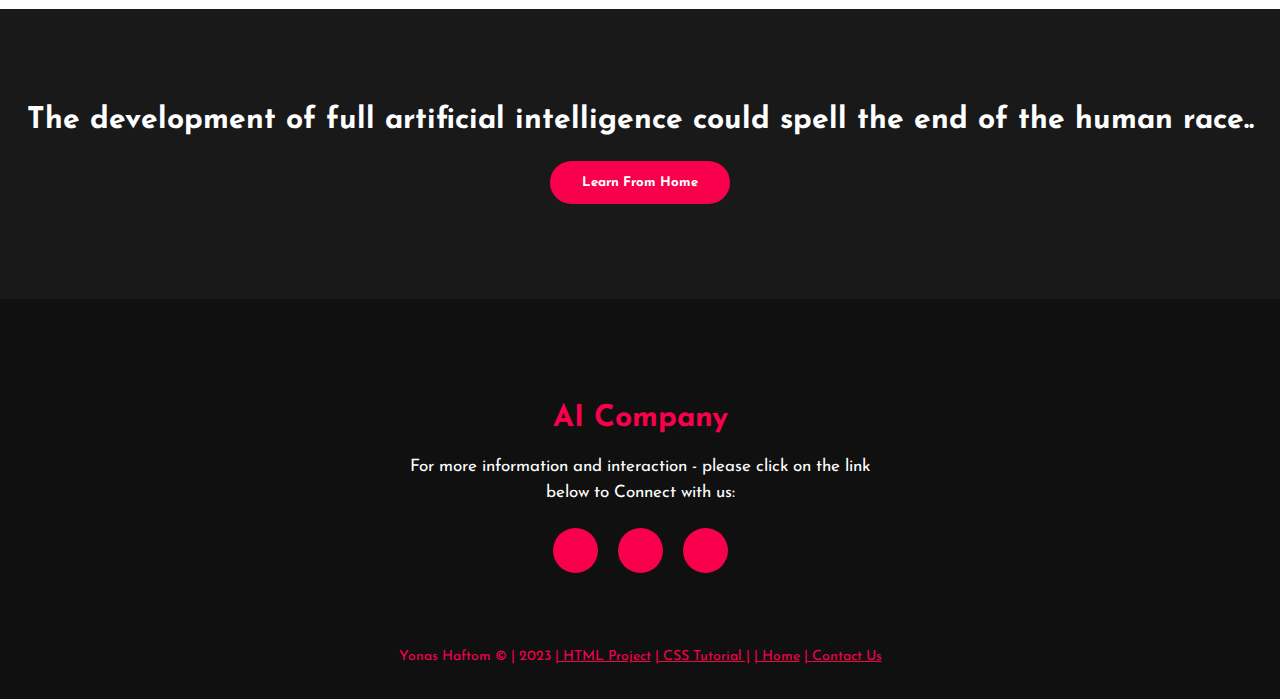
==== commit 7d1bd581: "Update Robots.html" ====
--- a/Robots.html
+++ b/Robots.html
@@ -68,7 +68,7 @@
 	</section>
 	<section style="padding:0px 0px;" class="about">
 		<div class="main">
-			<img style="height:360px;" src="img/RO.jpg.jpg" alt="Agility Robotics">
+			<img style="height:360px;" src="img/irobot.jpg" alt= "I Robot">
 			<div class="about-text">
 				
 				<h3>Agility<span> Robotics </span></h3>
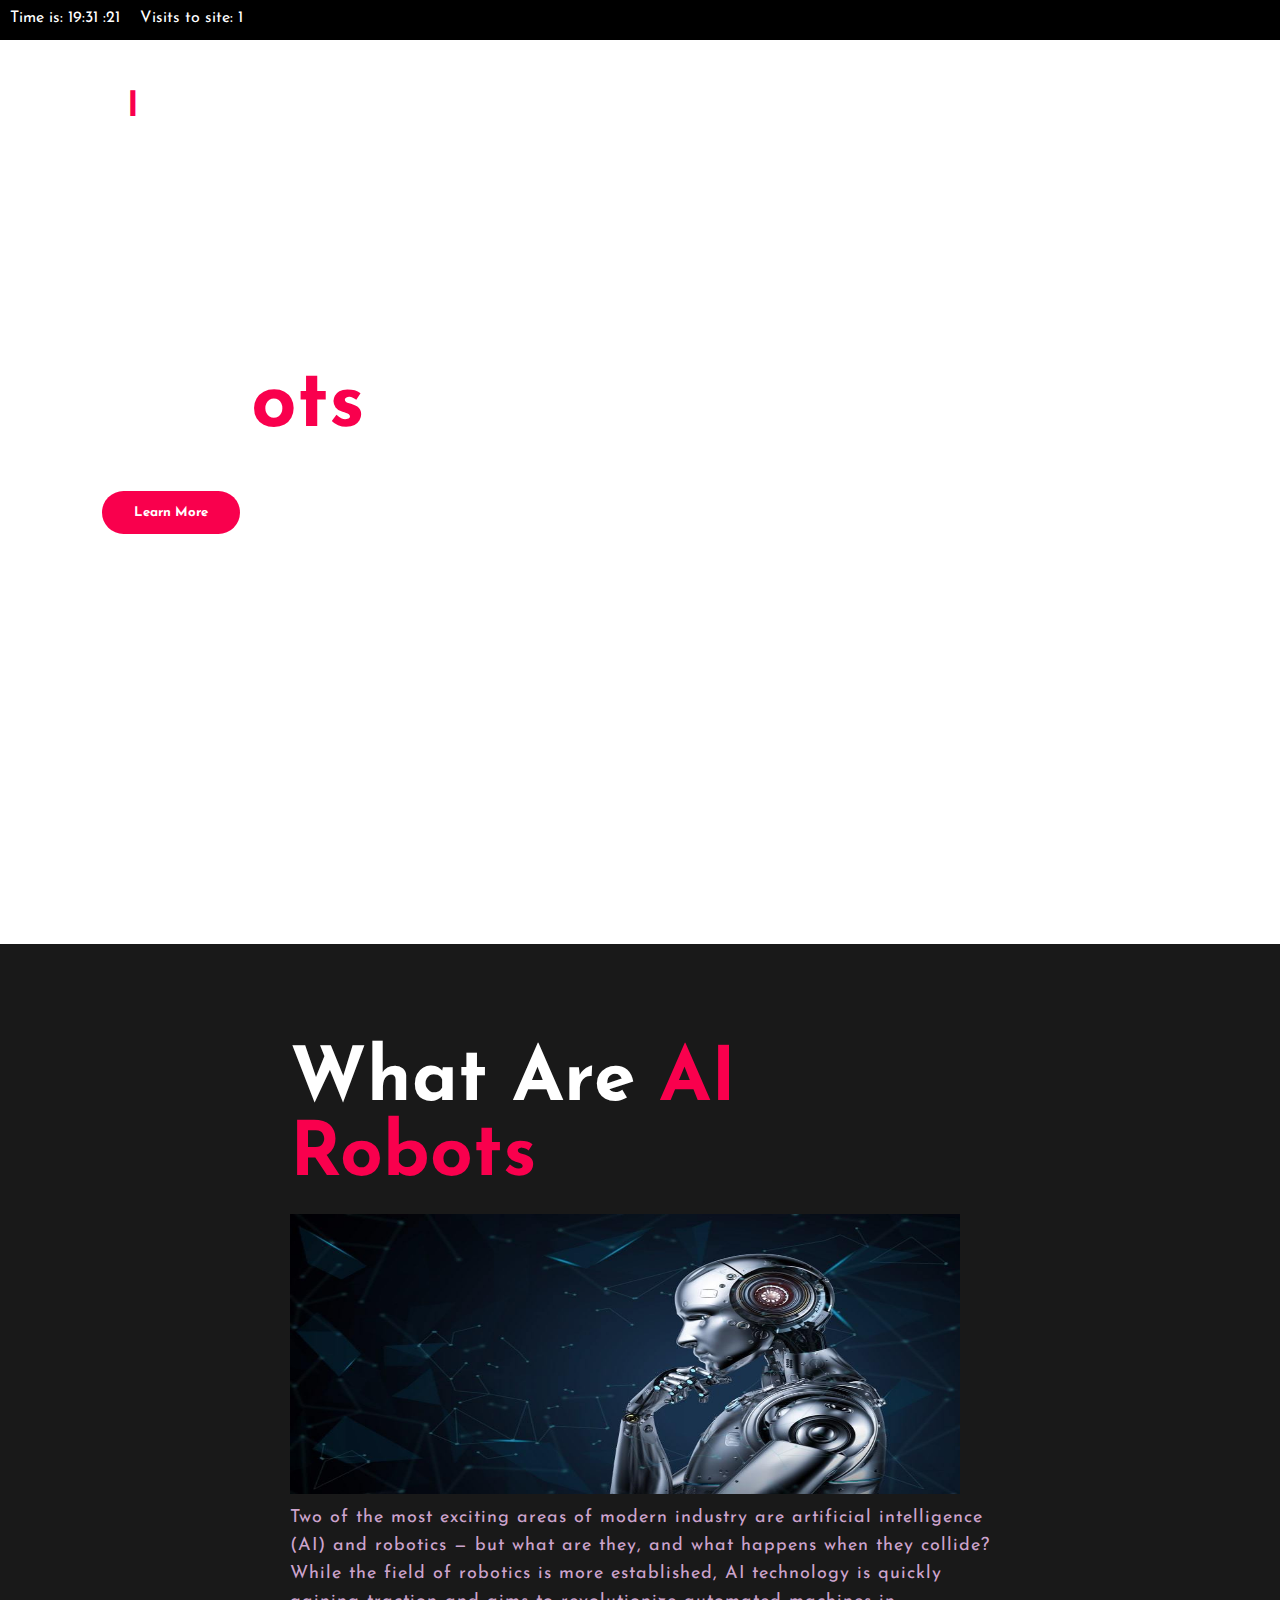
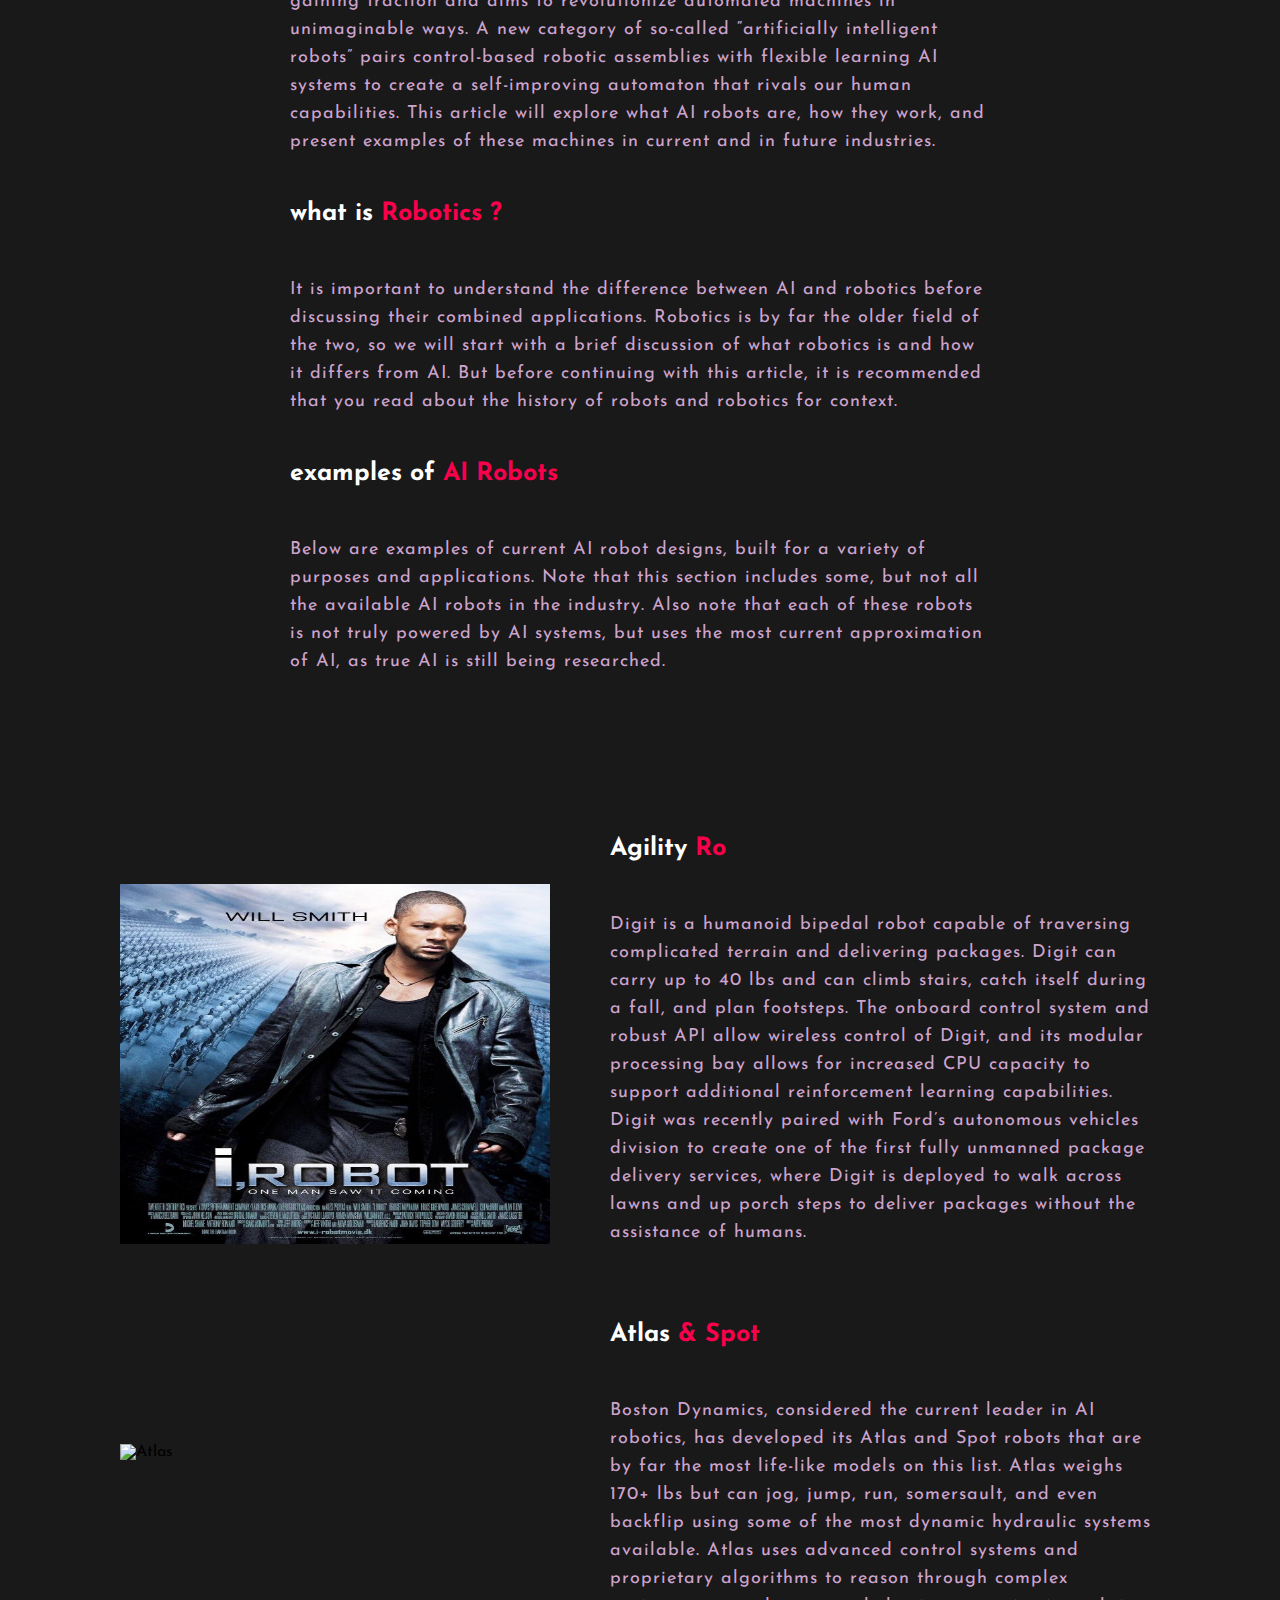
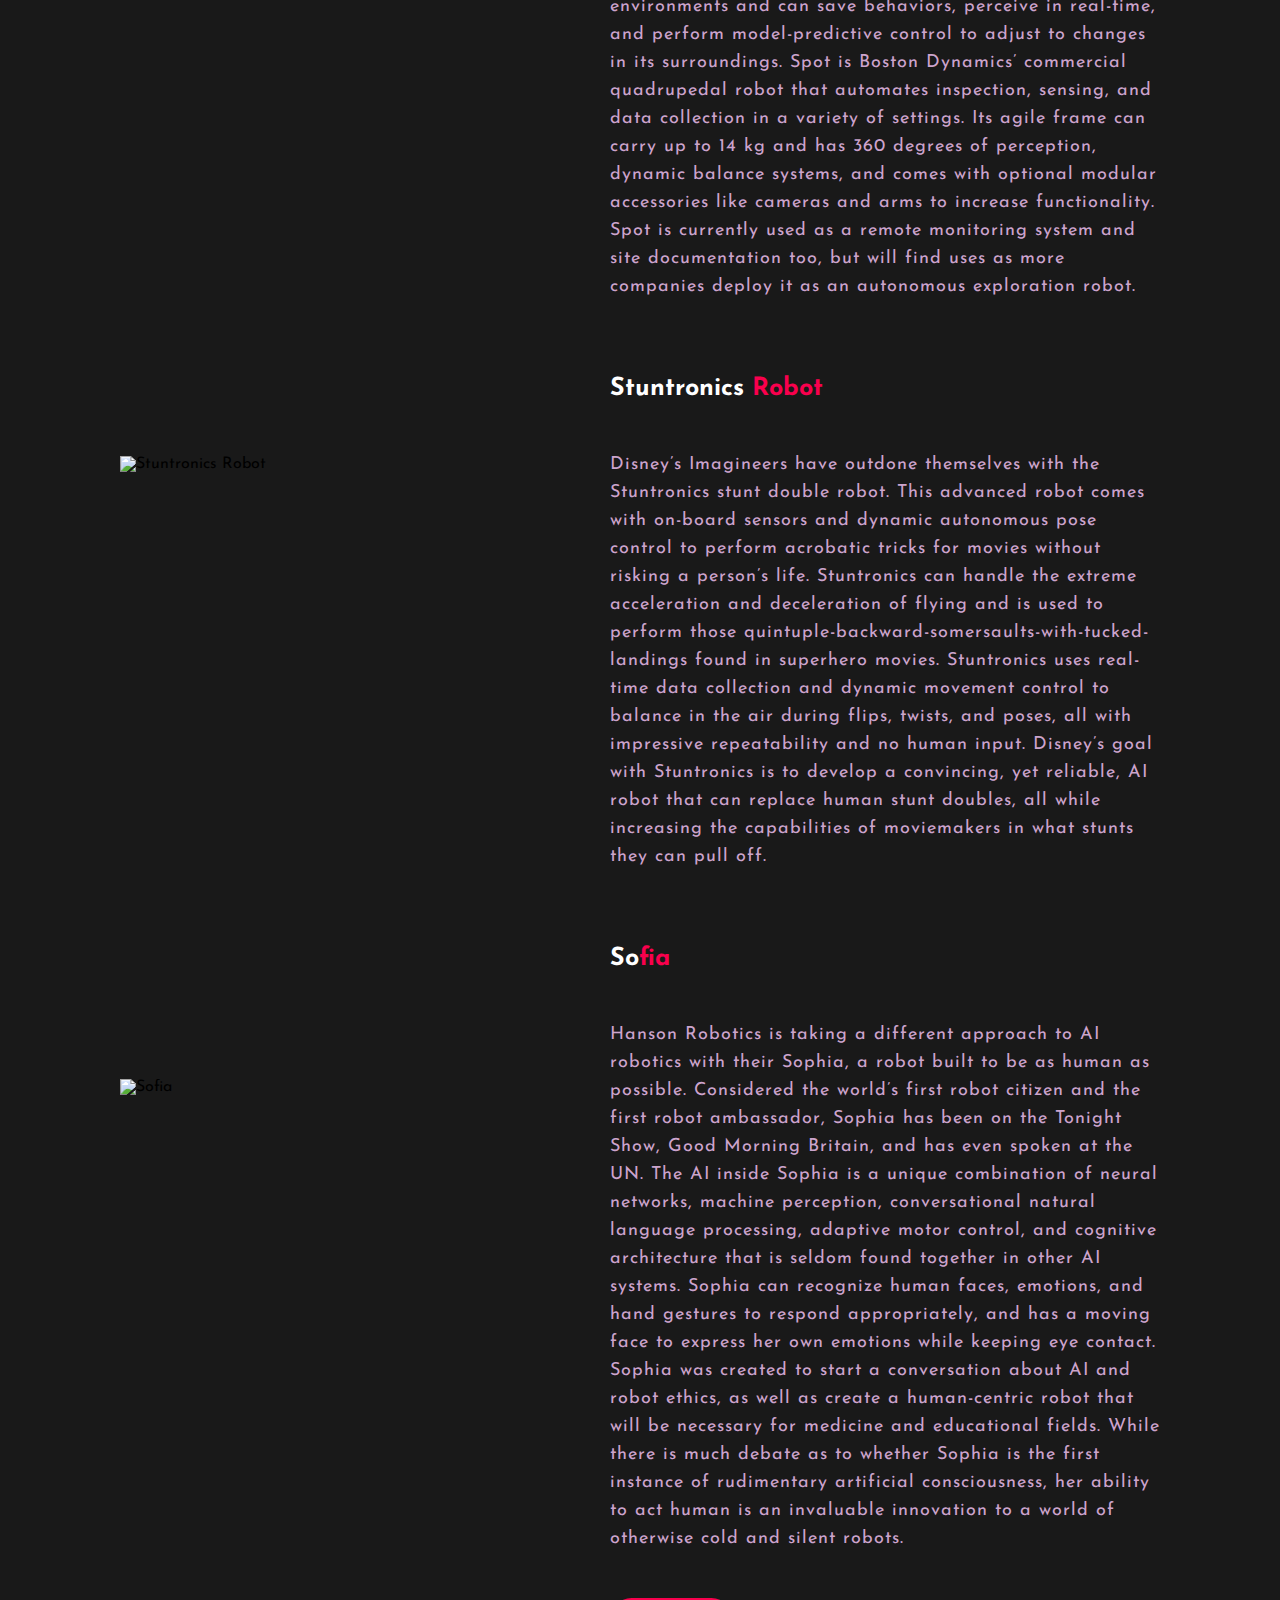
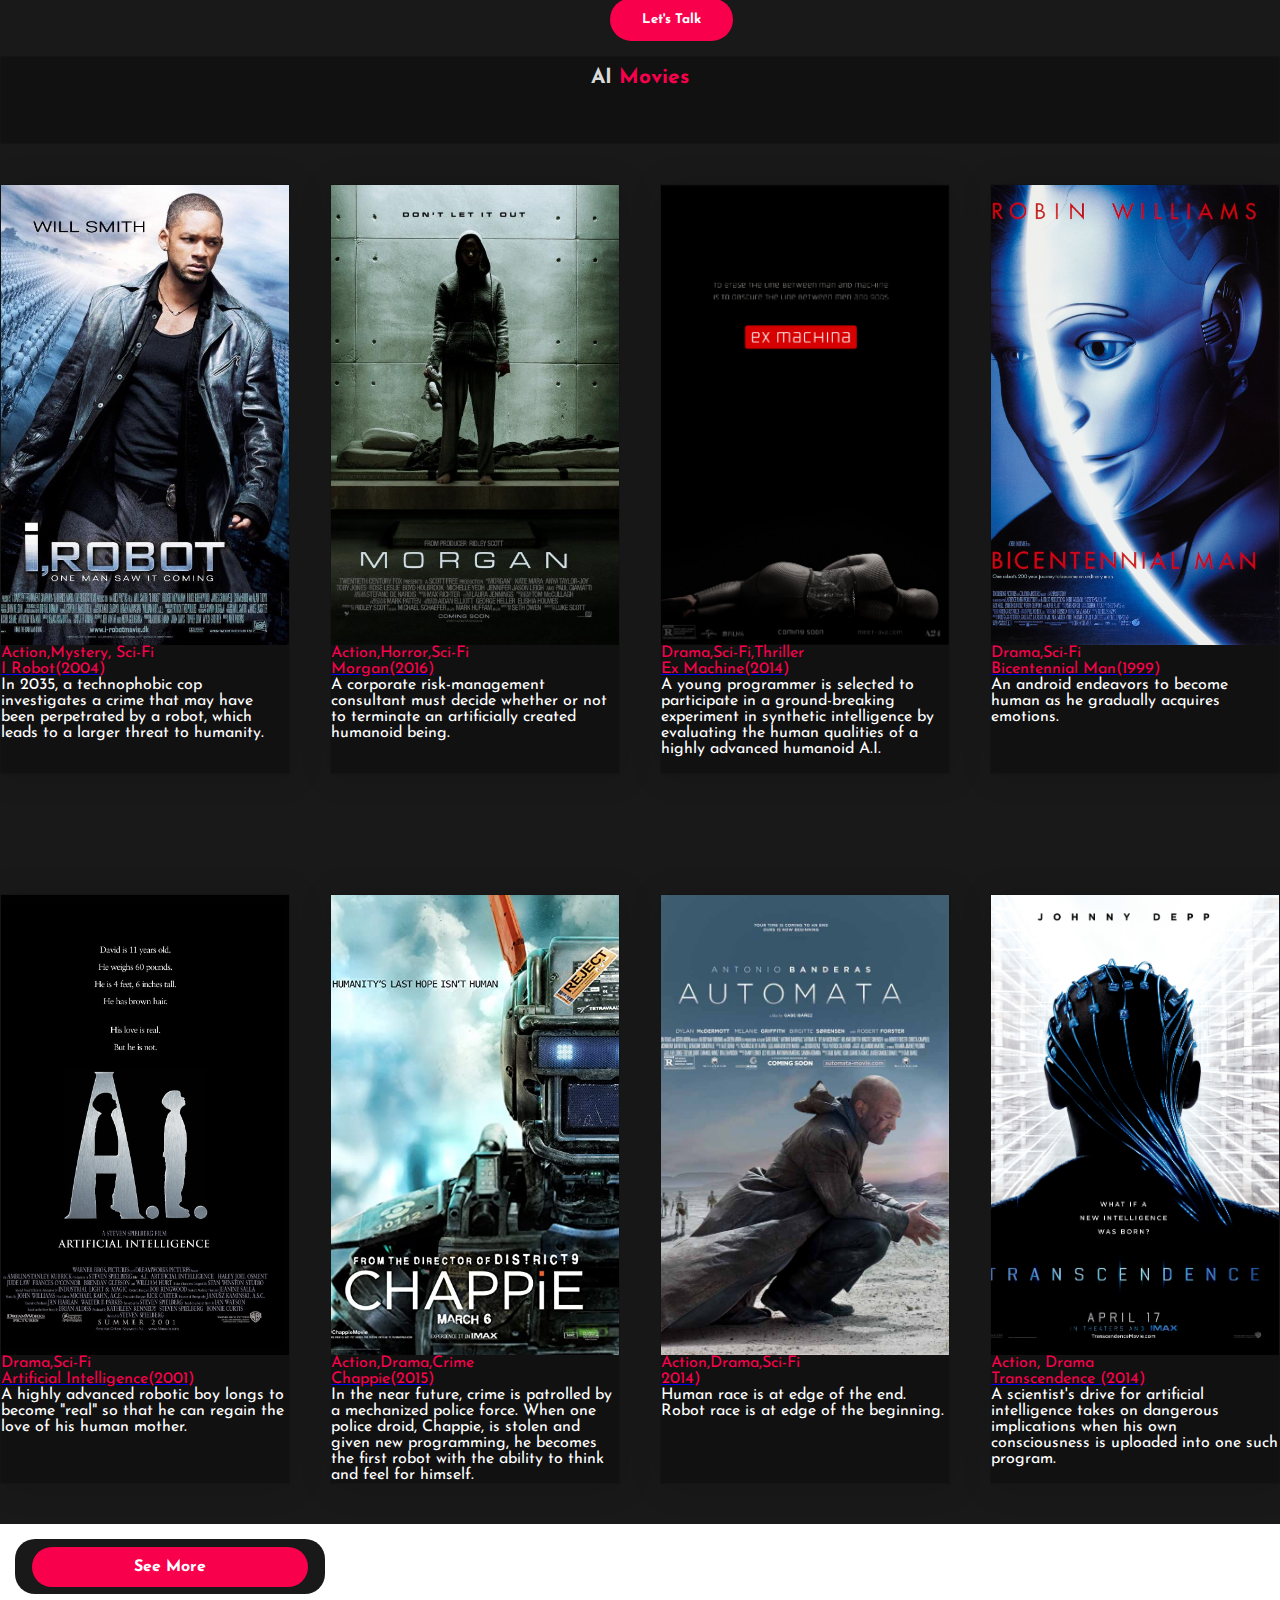
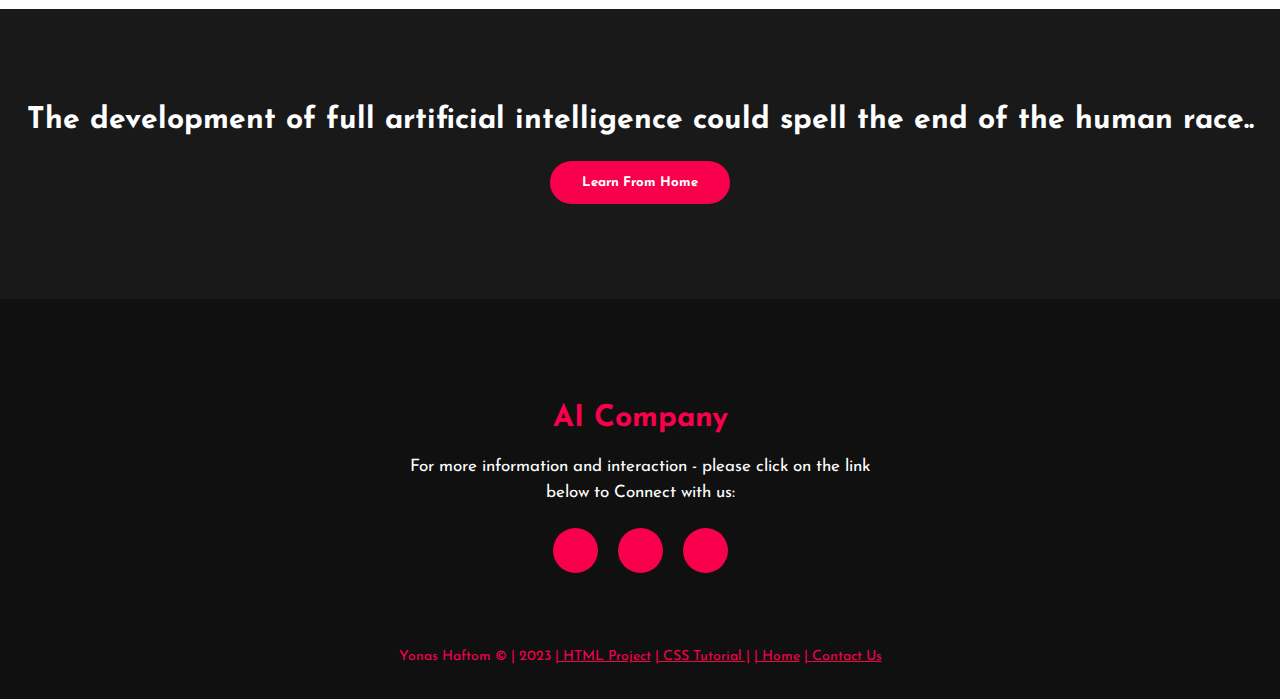
==== commit 68c495e1: "Update Robots.html" ====
--- a/Robots.html
+++ b/Robots.html
@@ -71,7 +71,7 @@
 			<img style="height:360px;" src="img/irobot.jpg" alt= "I Robot">
 			<div class="about-text">
 				
-				<h3>Agility<span> Robotics </span></h3>
+				<h3>Agility<span> Ro </span></h3>
 				<p>Digit is a humanoid bipedal robot capable of traversing complicated terrain and delivering packages. Digit can carry up to 40 lbs and can climb stairs, catch itself during a fall, and plan footsteps. The onboard control system and robust API allow wireless control of Digit, and its modular processing bay allows for increased CPU capacity to support additional reinforcement learning capabilities. Digit was recently paired with Ford’s autonomous vehicles division to create one of the first fully unmanned package delivery services, where Digit is deployed to walk across lawns and up porch steps to deliver packages without the assistance of humans.</p>
 				
 			</div>
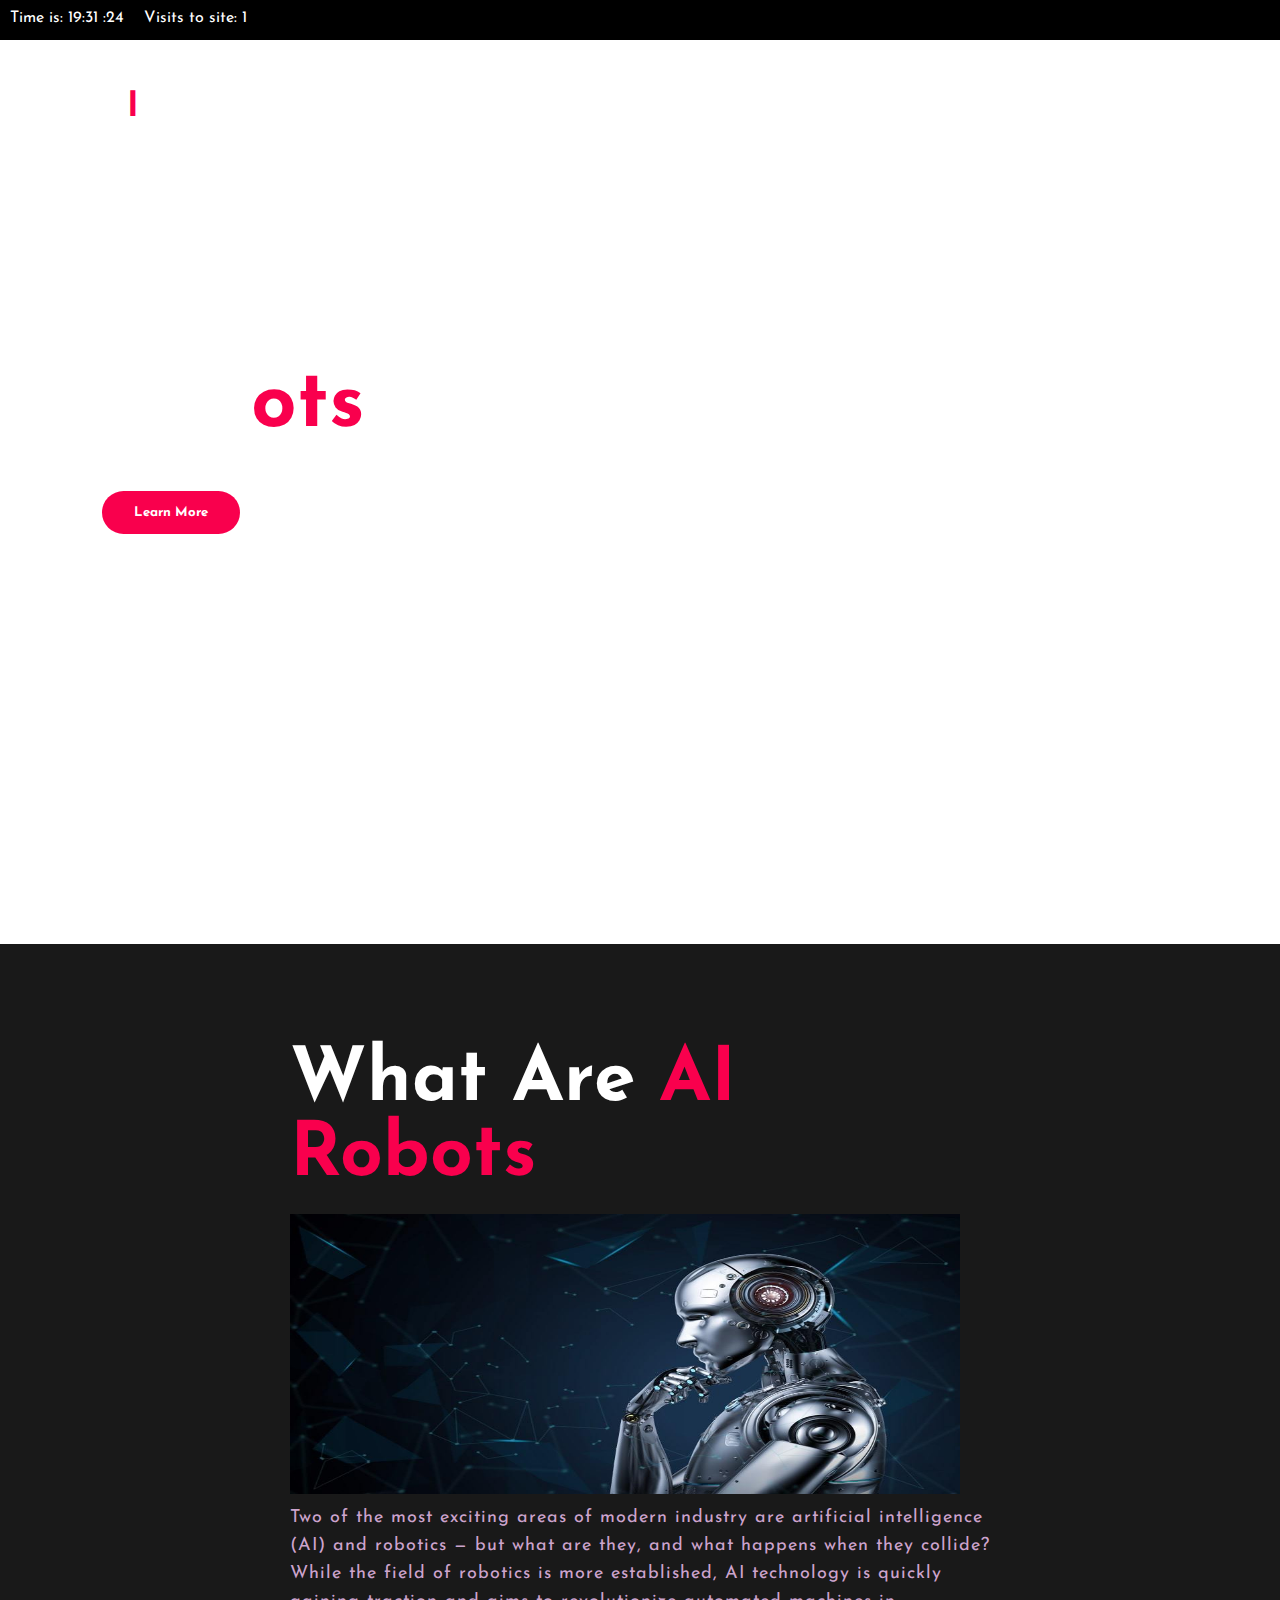
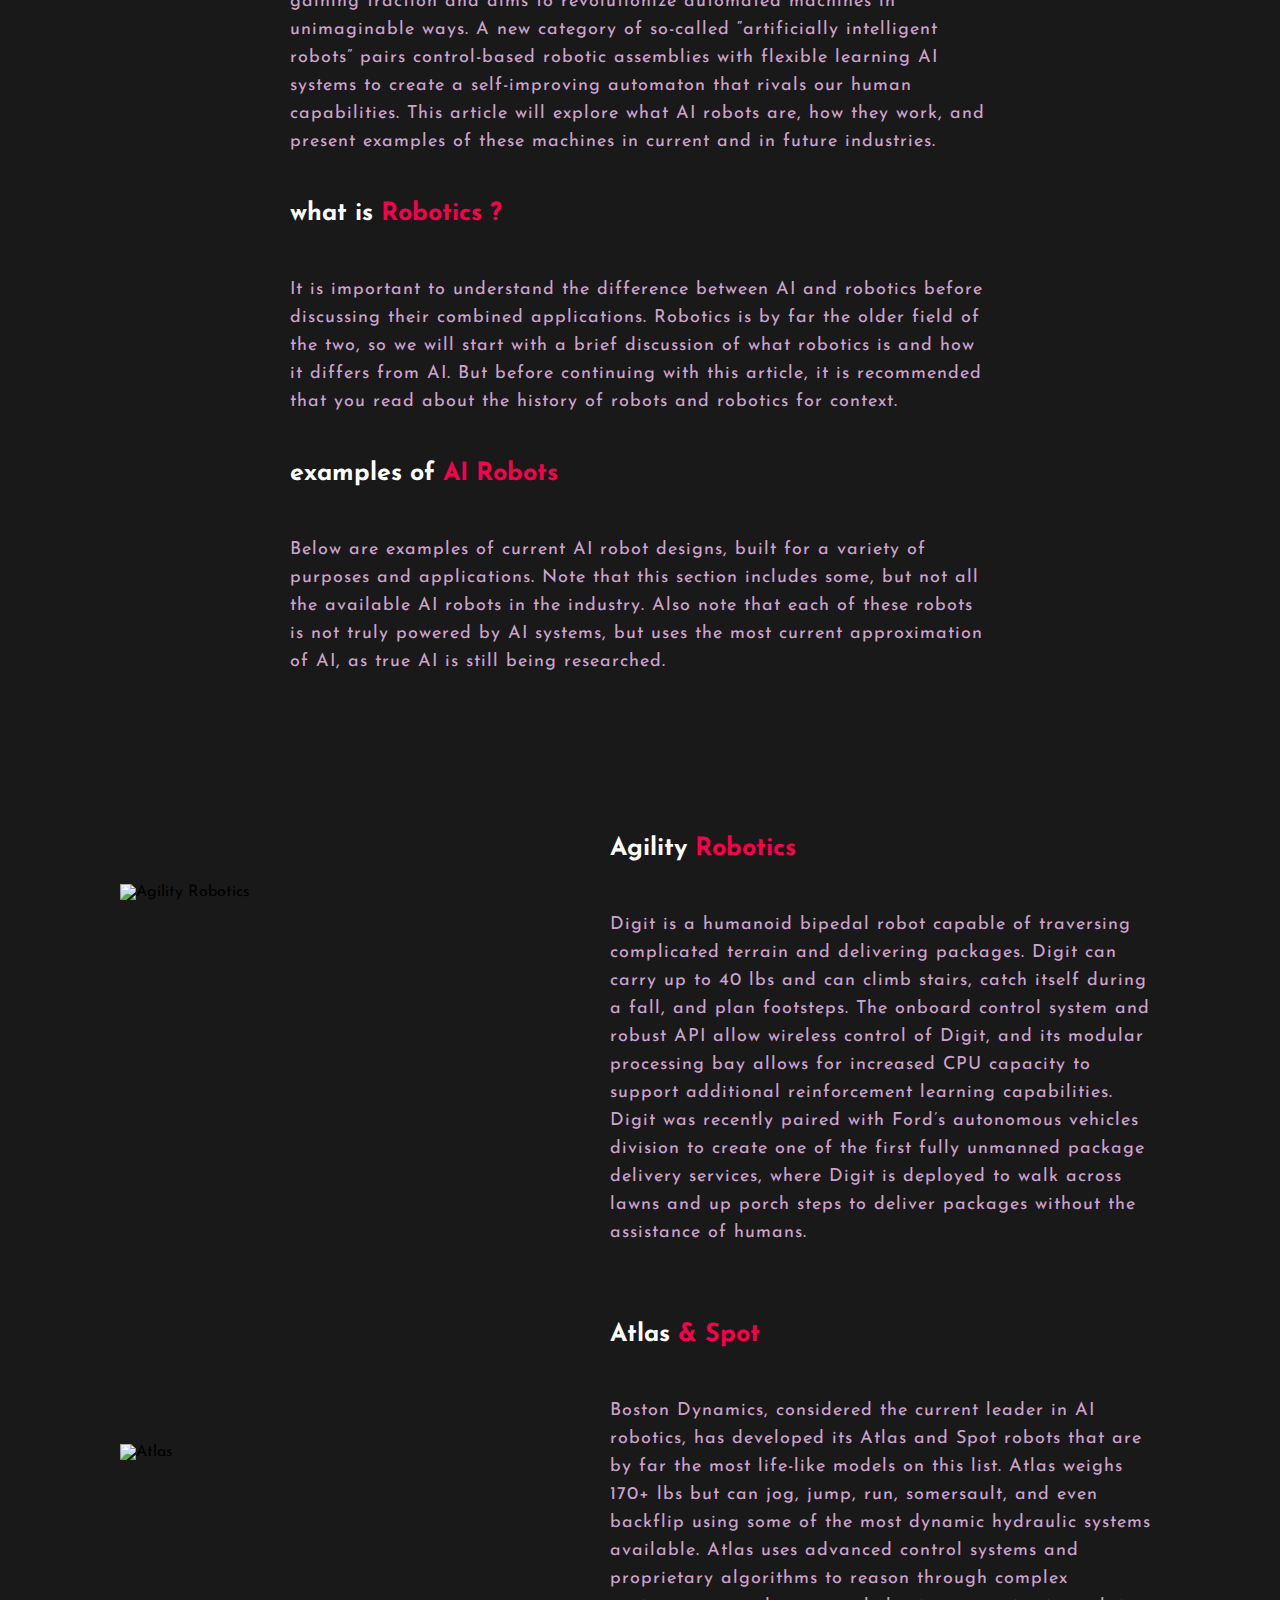
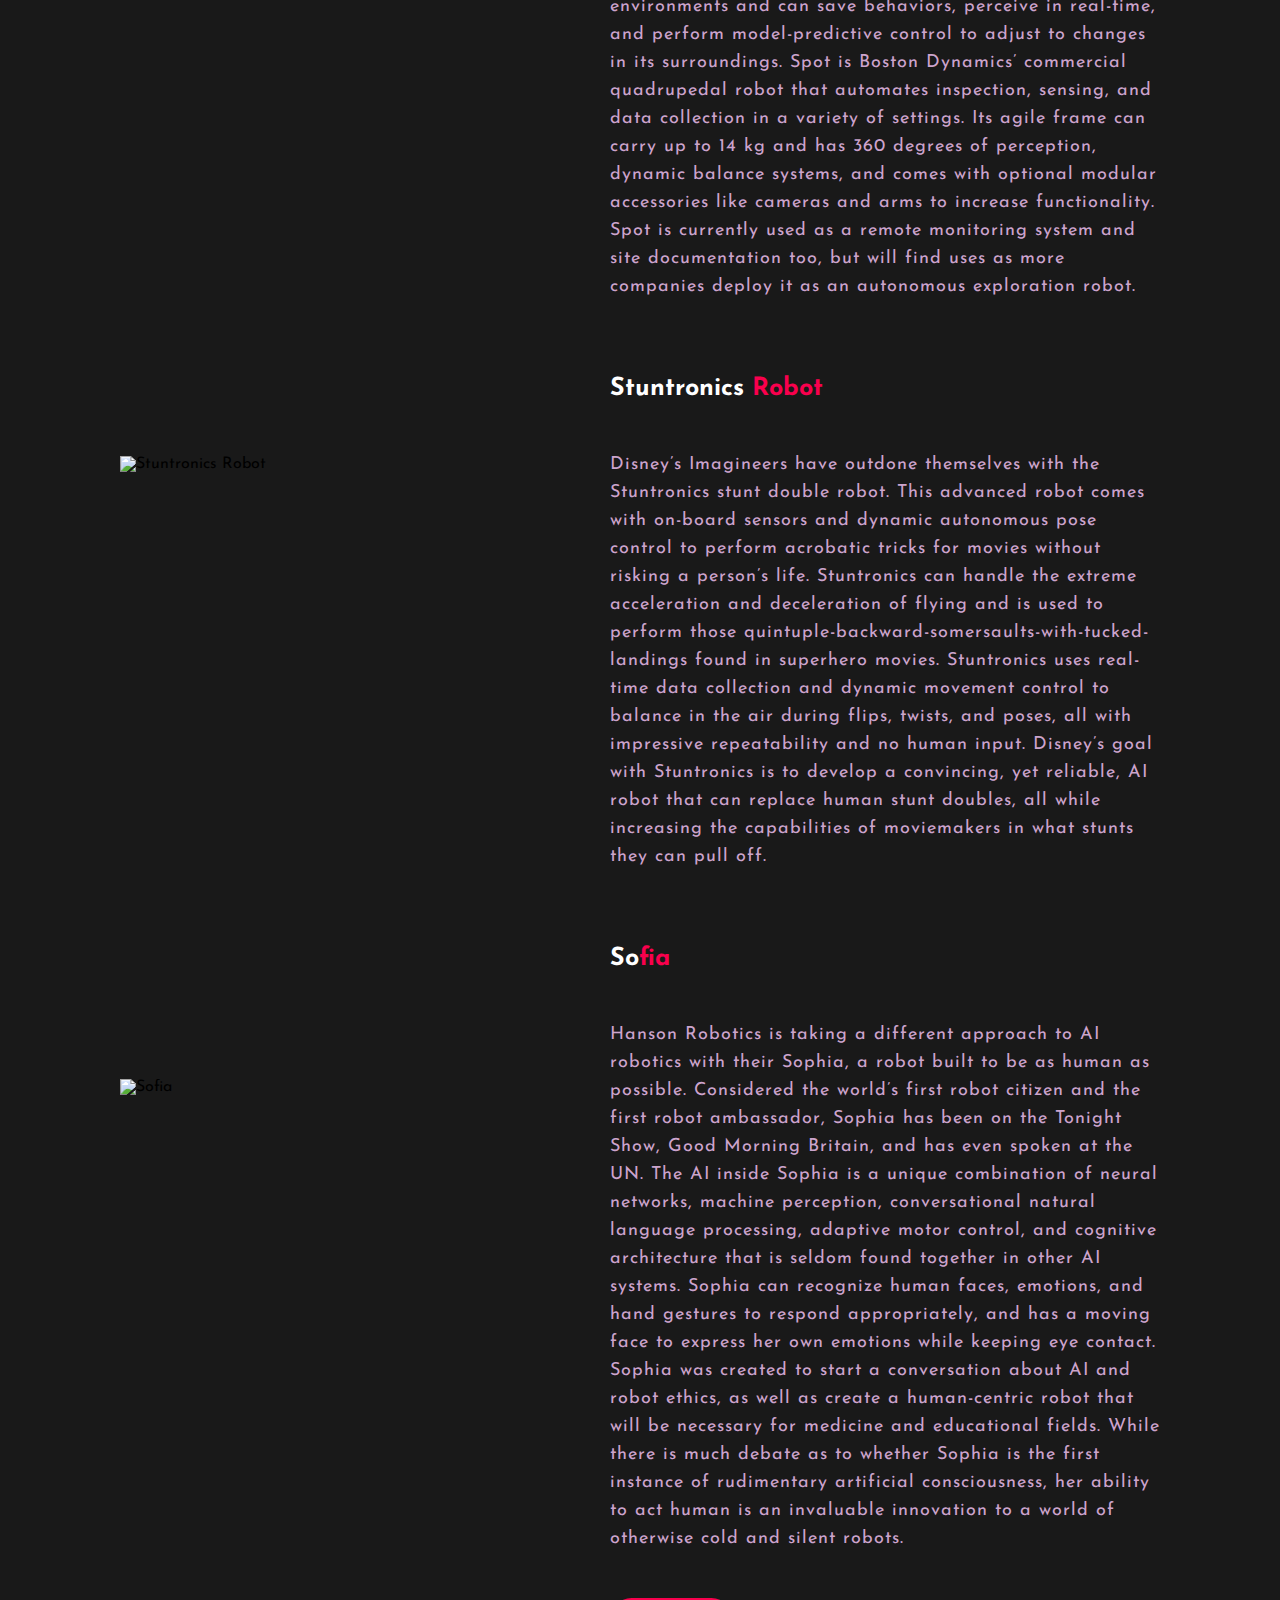
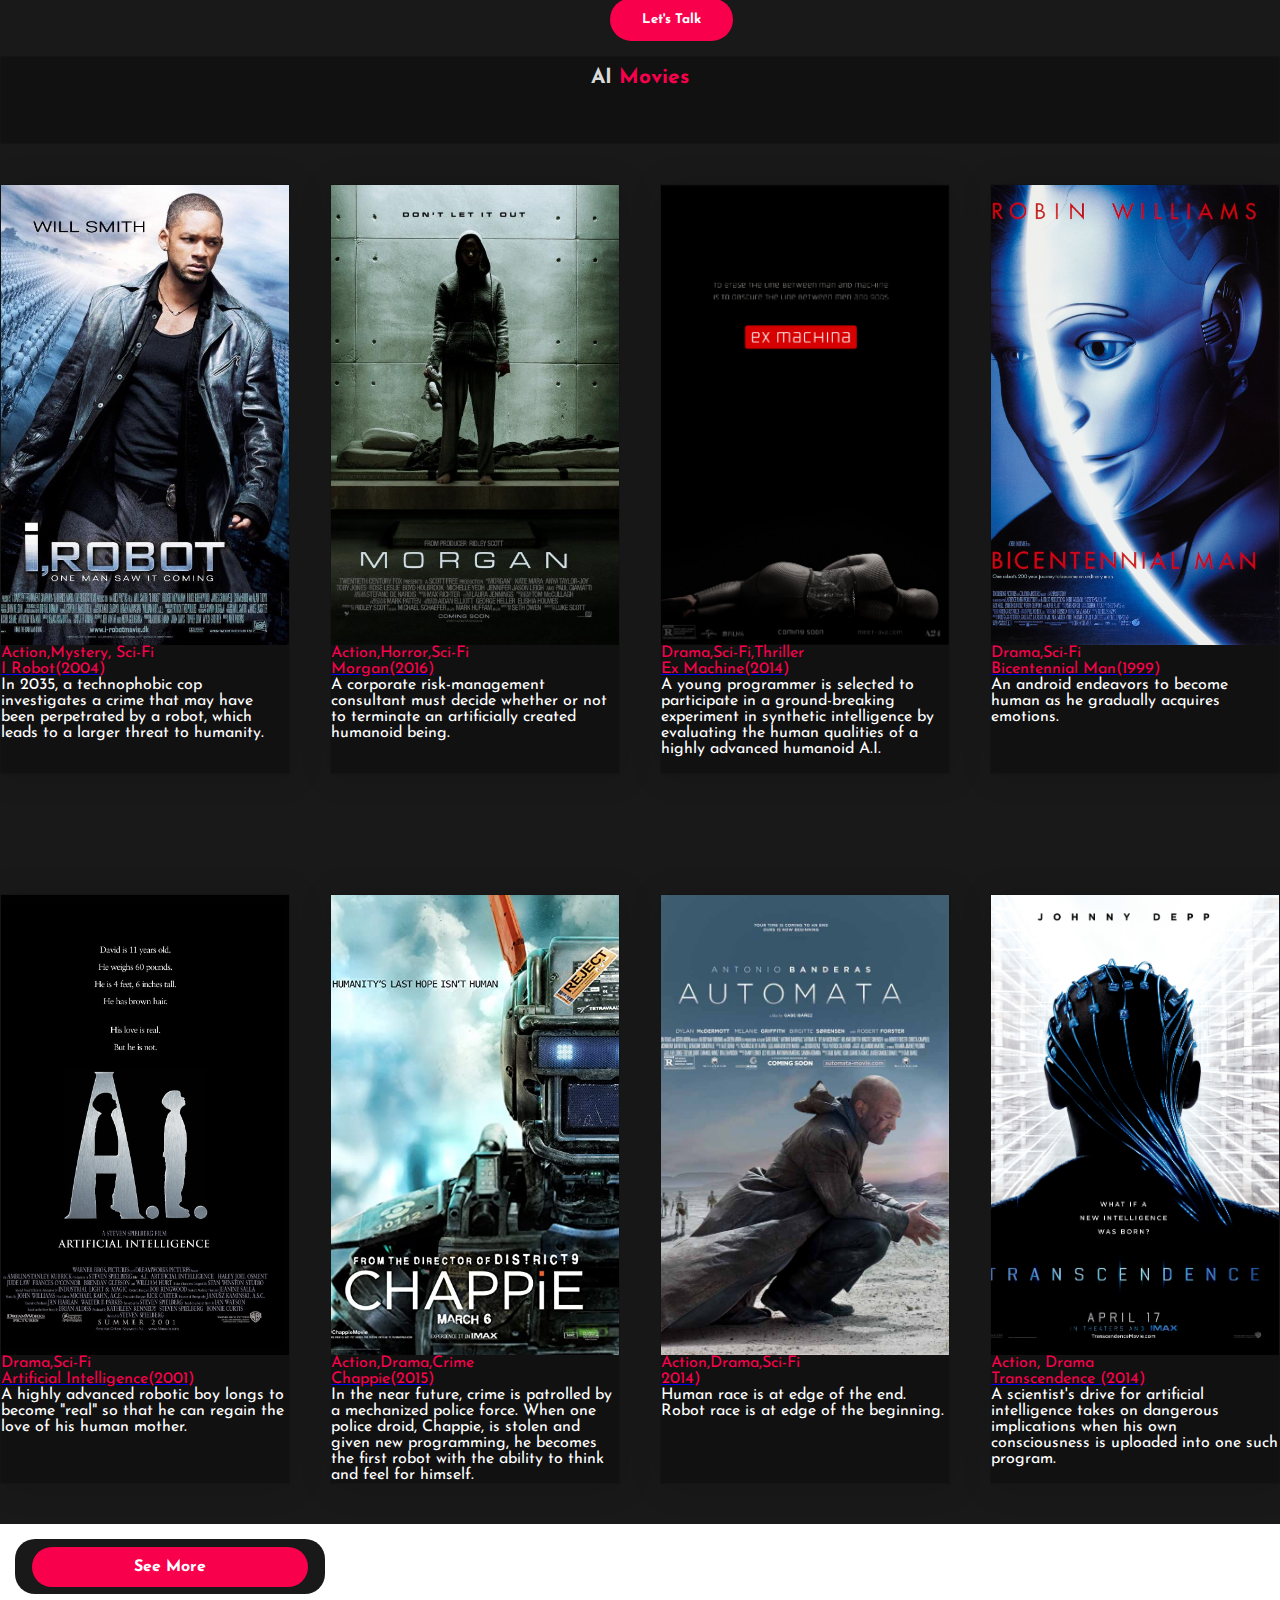
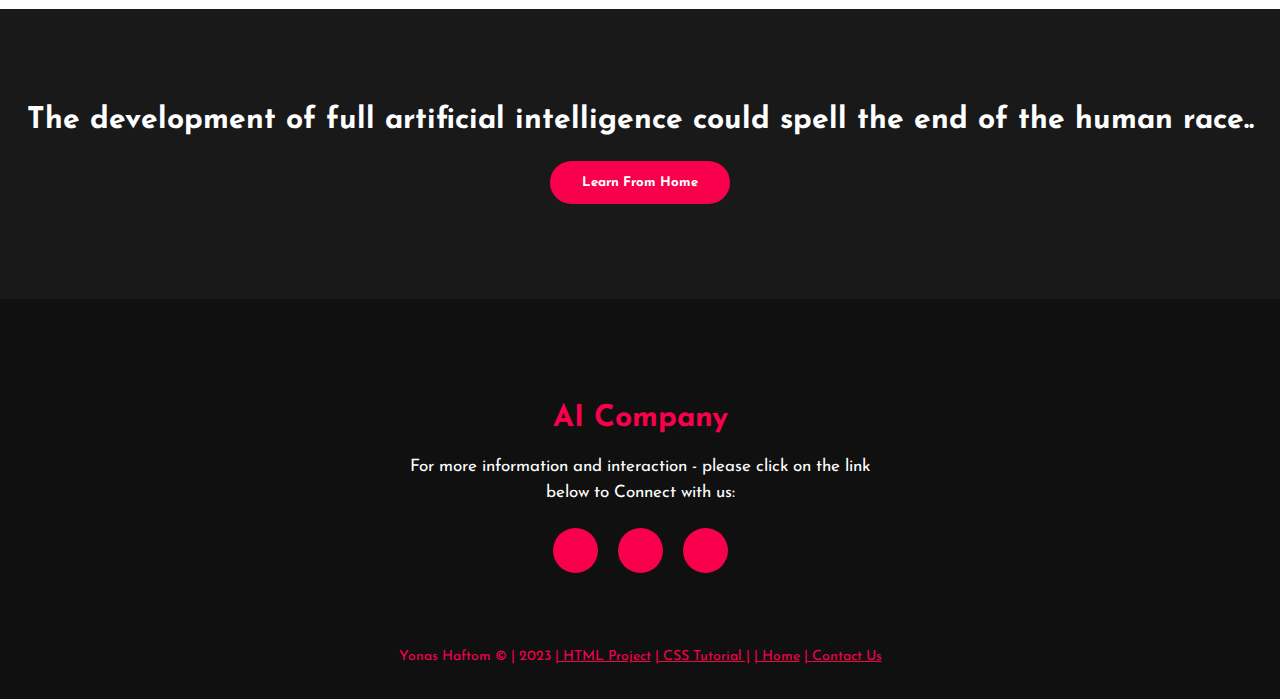
==== commit 996d678a: "Update Robots.html" ====
--- a/Robots.html
+++ b/Robots.html
@@ -68,10 +68,10 @@
 	</section>
 	<section style="padding:0px 0px;" class="about">
 		<div class="main">
-			<img style="height:360px;" src="img/irobot.jpg" alt= "I Robot">
+			<img style="height:360px;" src="img/picture1.jpg" alt= "Agility Robotics">
 			<div class="about-text">
 				
-				<h3>Agility<span> Ro </span></h3>
+				<h3>Agility<span> Robotics </span></h3>
 				<p>Digit is a humanoid bipedal robot capable of traversing complicated terrain and delivering packages. Digit can carry up to 40 lbs and can climb stairs, catch itself during a fall, and plan footsteps. The onboard control system and robust API allow wireless control of Digit, and its modular processing bay allows for increased CPU capacity to support additional reinforcement learning capabilities. Digit was recently paired with Ford’s autonomous vehicles division to create one of the first fully unmanned package delivery services, where Digit is deployed to walk across lawns and up porch steps to deliver packages without the assistance of humans.</p>
 				
 			</div>
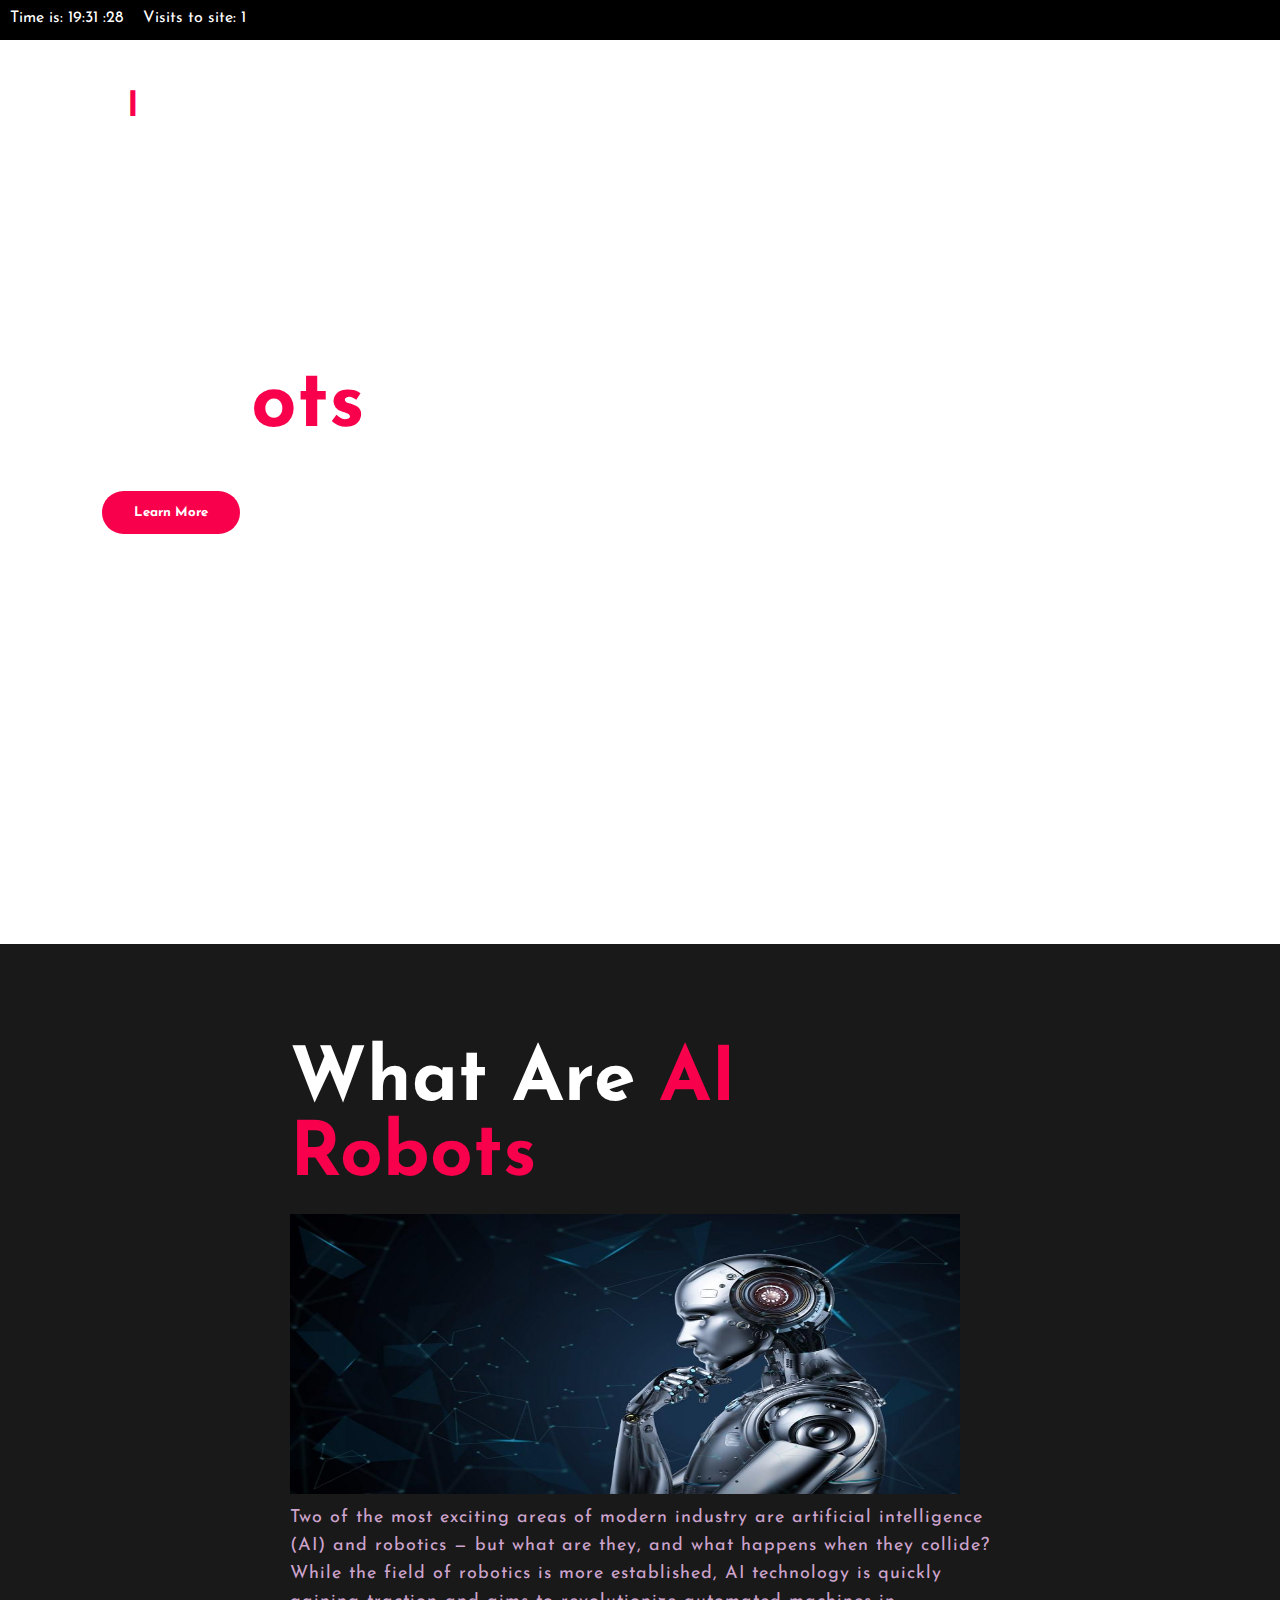
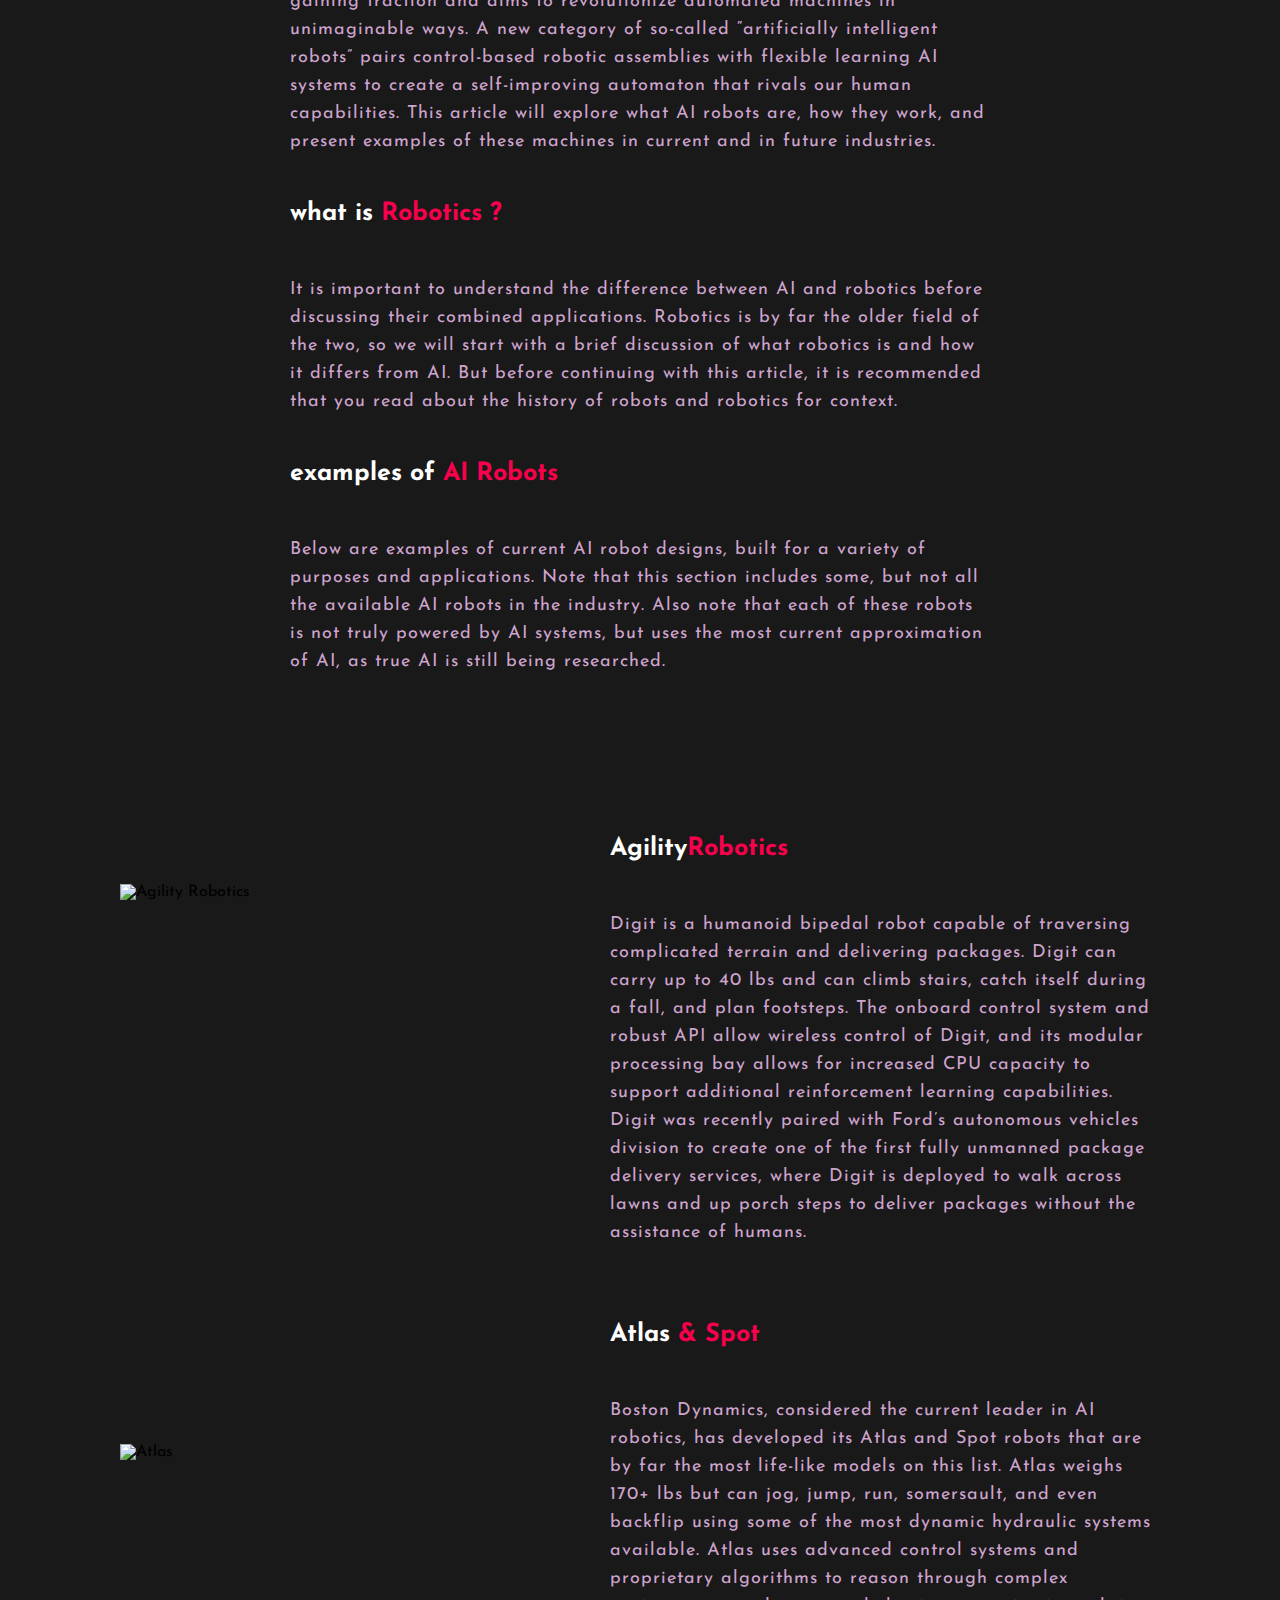
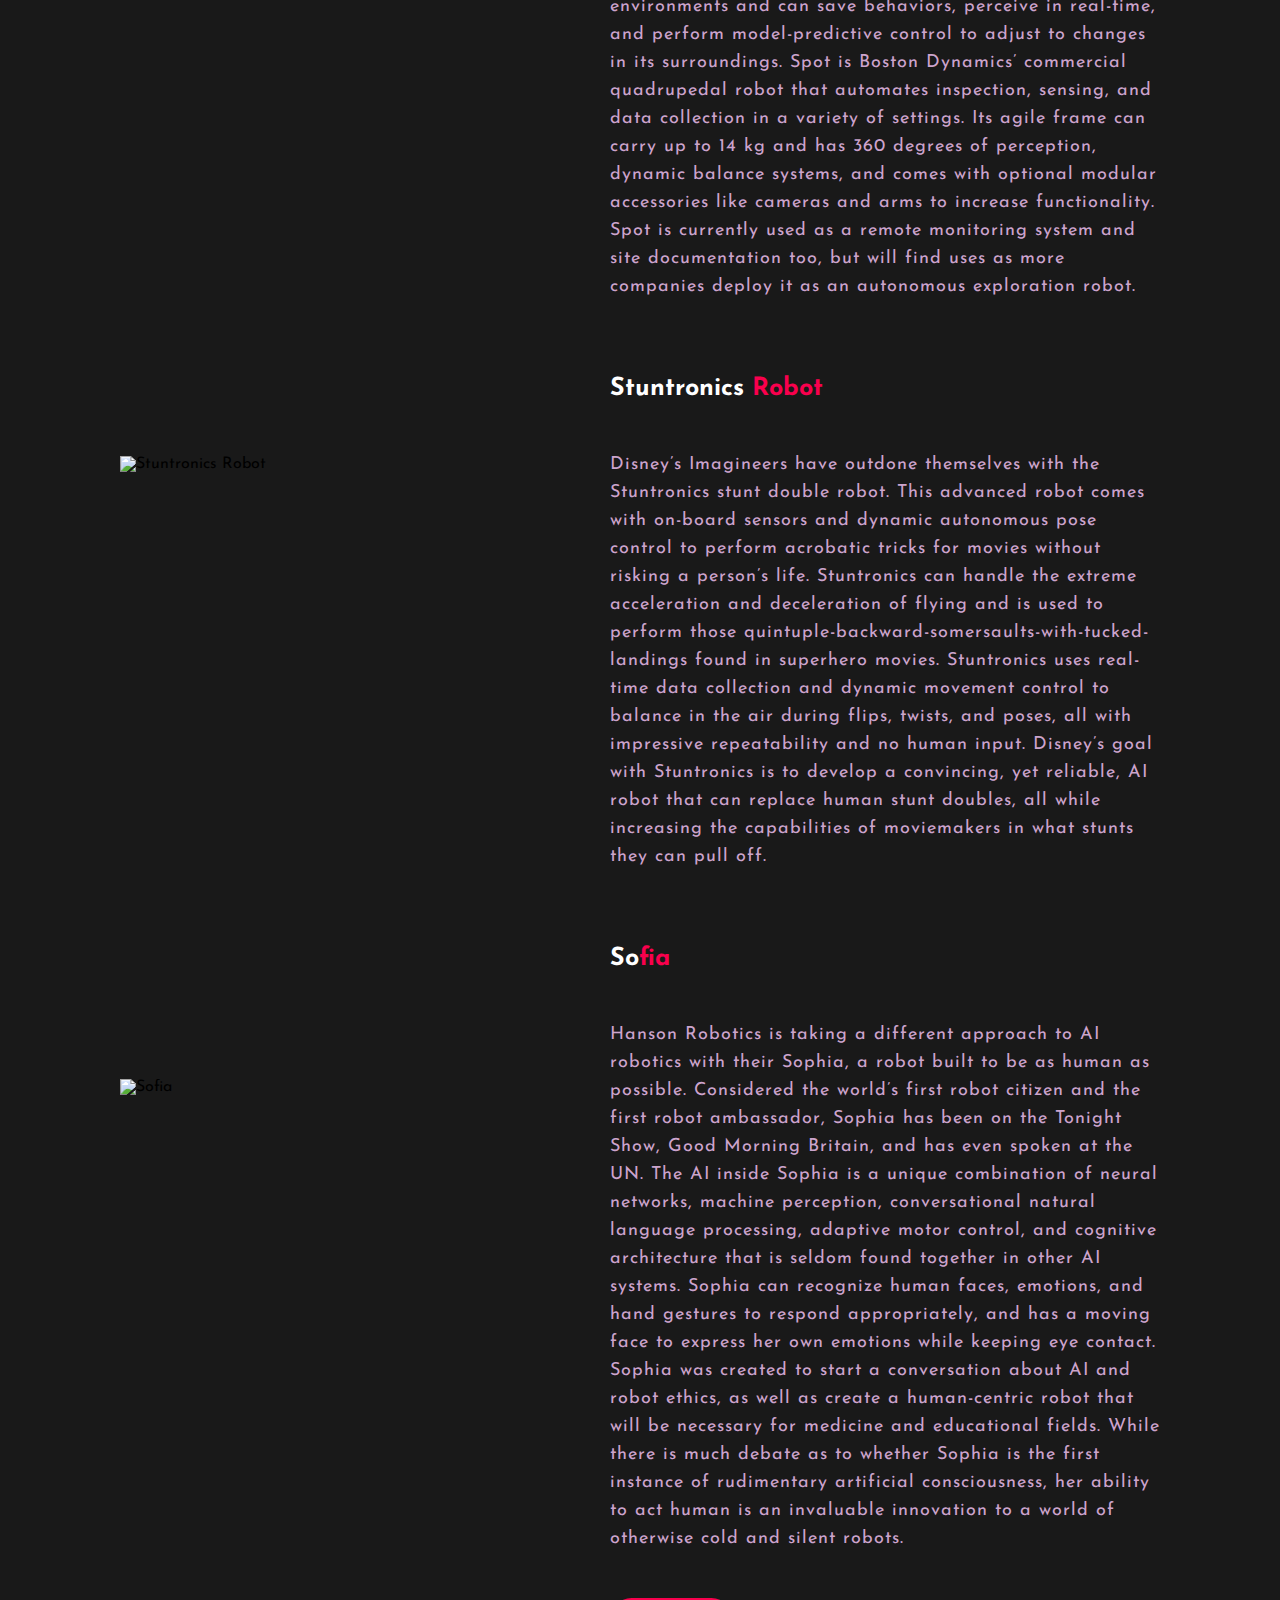
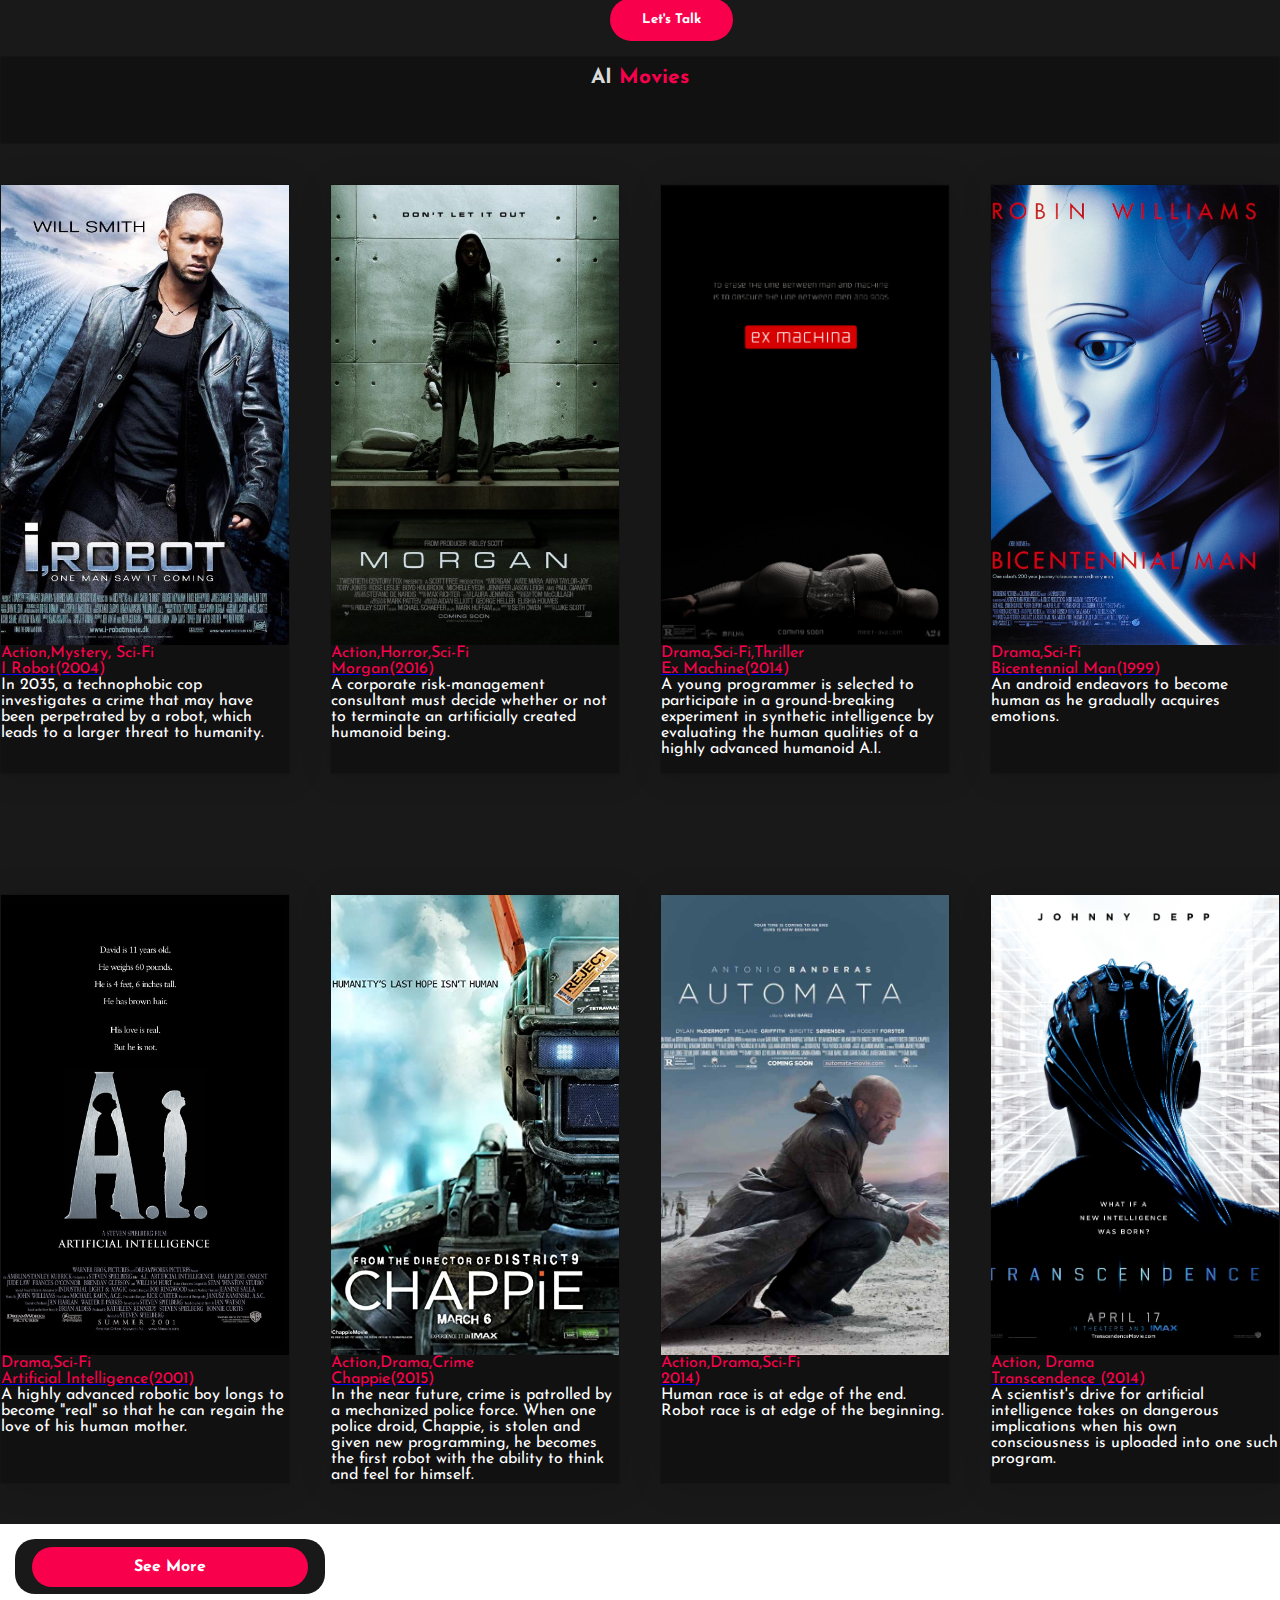
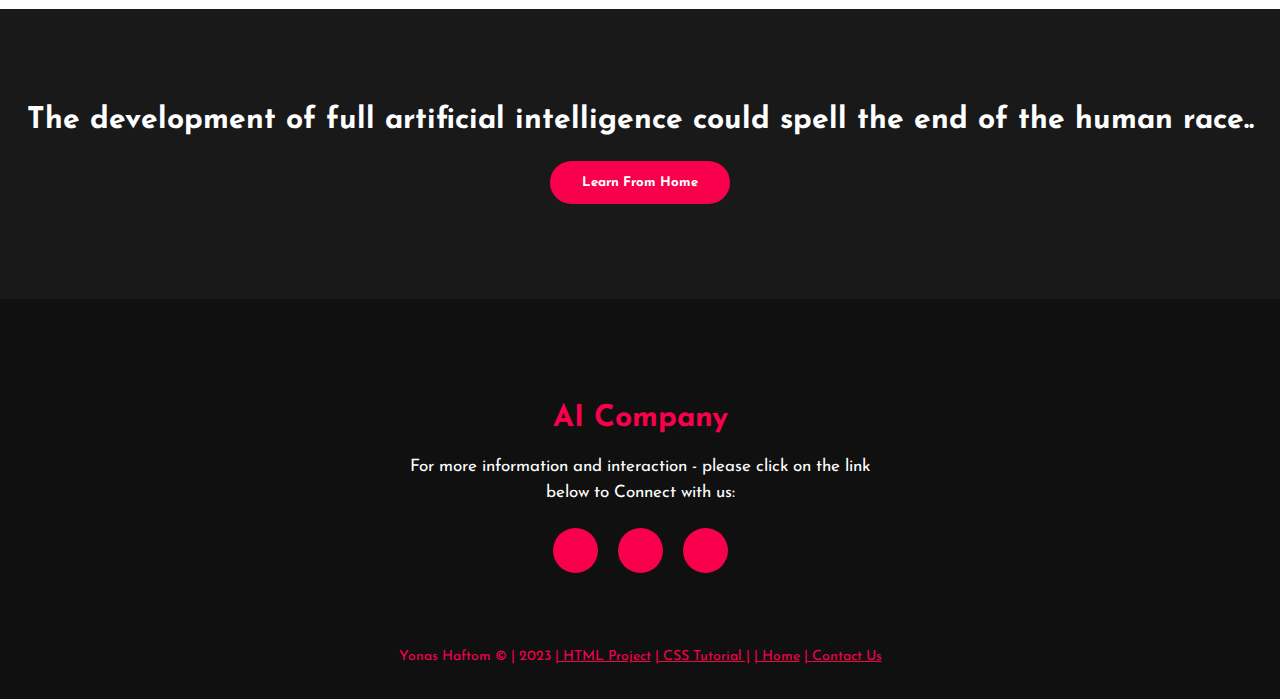
==== commit 7a9bb216: "Update Robots.html" ====
--- a/Robots.html
+++ b/Robots.html
@@ -71,7 +71,7 @@
 			<img style="height:360px;" src="img/picture1.jpg" alt= "Agility Robotics">
 			<div class="about-text">
 				
-				<h3>Agility<span> Robotics </span></h3>
+				<h3>Agility<span>Robotics</span></h3>
 				<p>Digit is a humanoid bipedal robot capable of traversing complicated terrain and delivering packages. Digit can carry up to 40 lbs and can climb stairs, catch itself during a fall, and plan footsteps. The onboard control system and robust API allow wireless control of Digit, and its modular processing bay allows for increased CPU capacity to support additional reinforcement learning capabilities. Digit was recently paired with Ford’s autonomous vehicles division to create one of the first fully unmanned package delivery services, where Digit is deployed to walk across lawns and up porch steps to deliver packages without the assistance of humans.</p>
 				
 			</div>
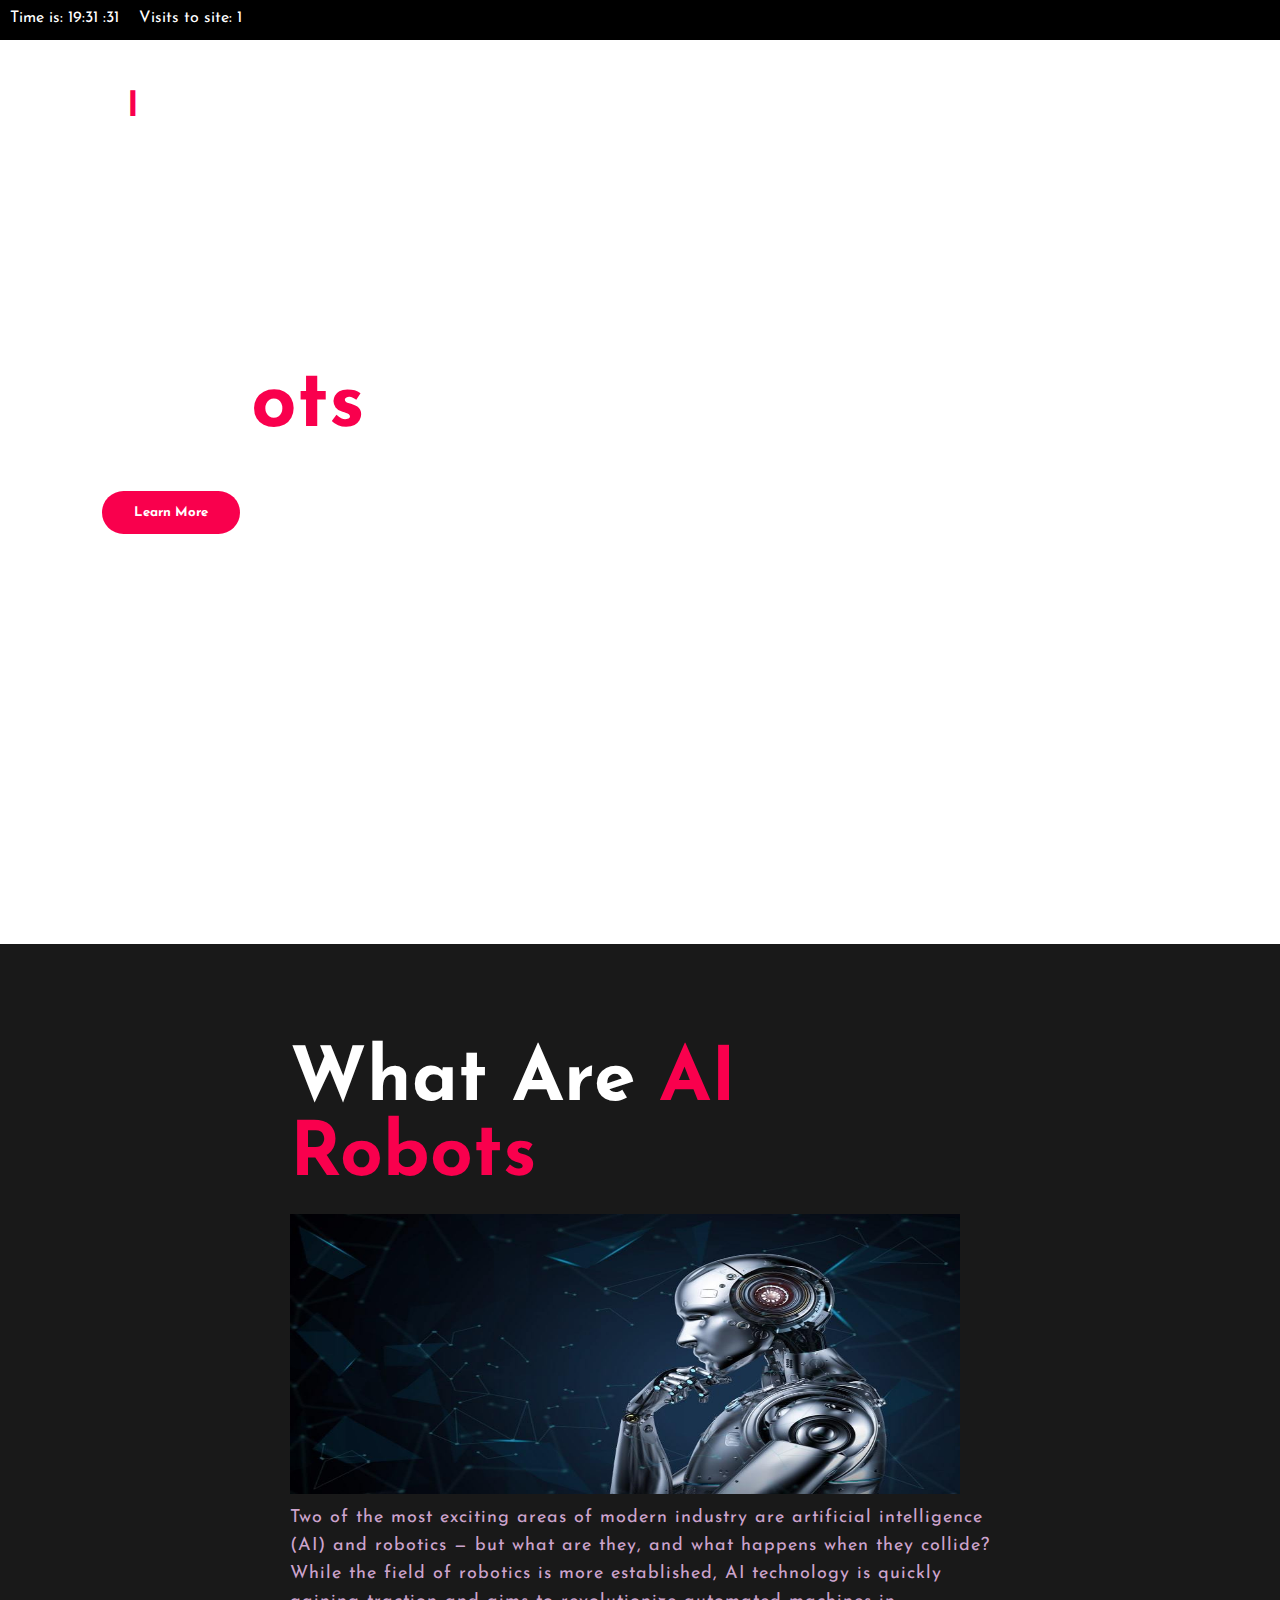
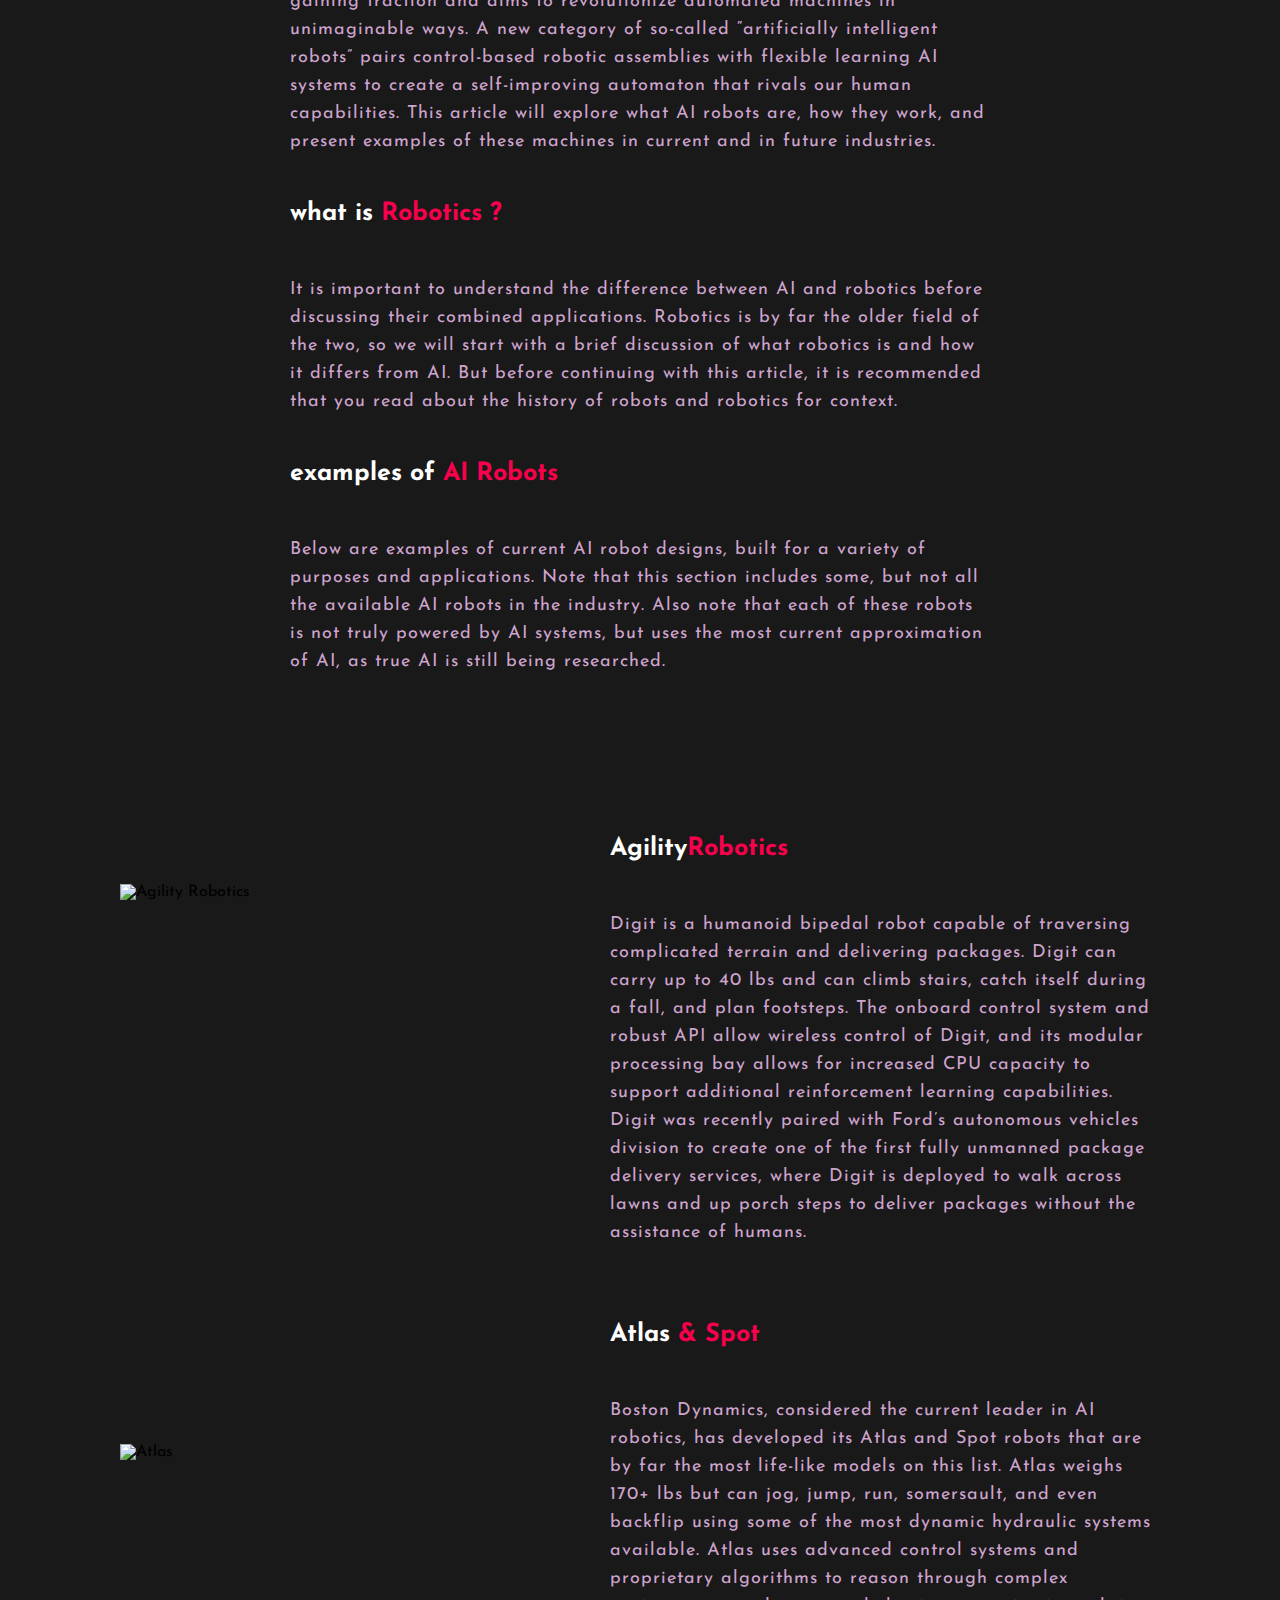
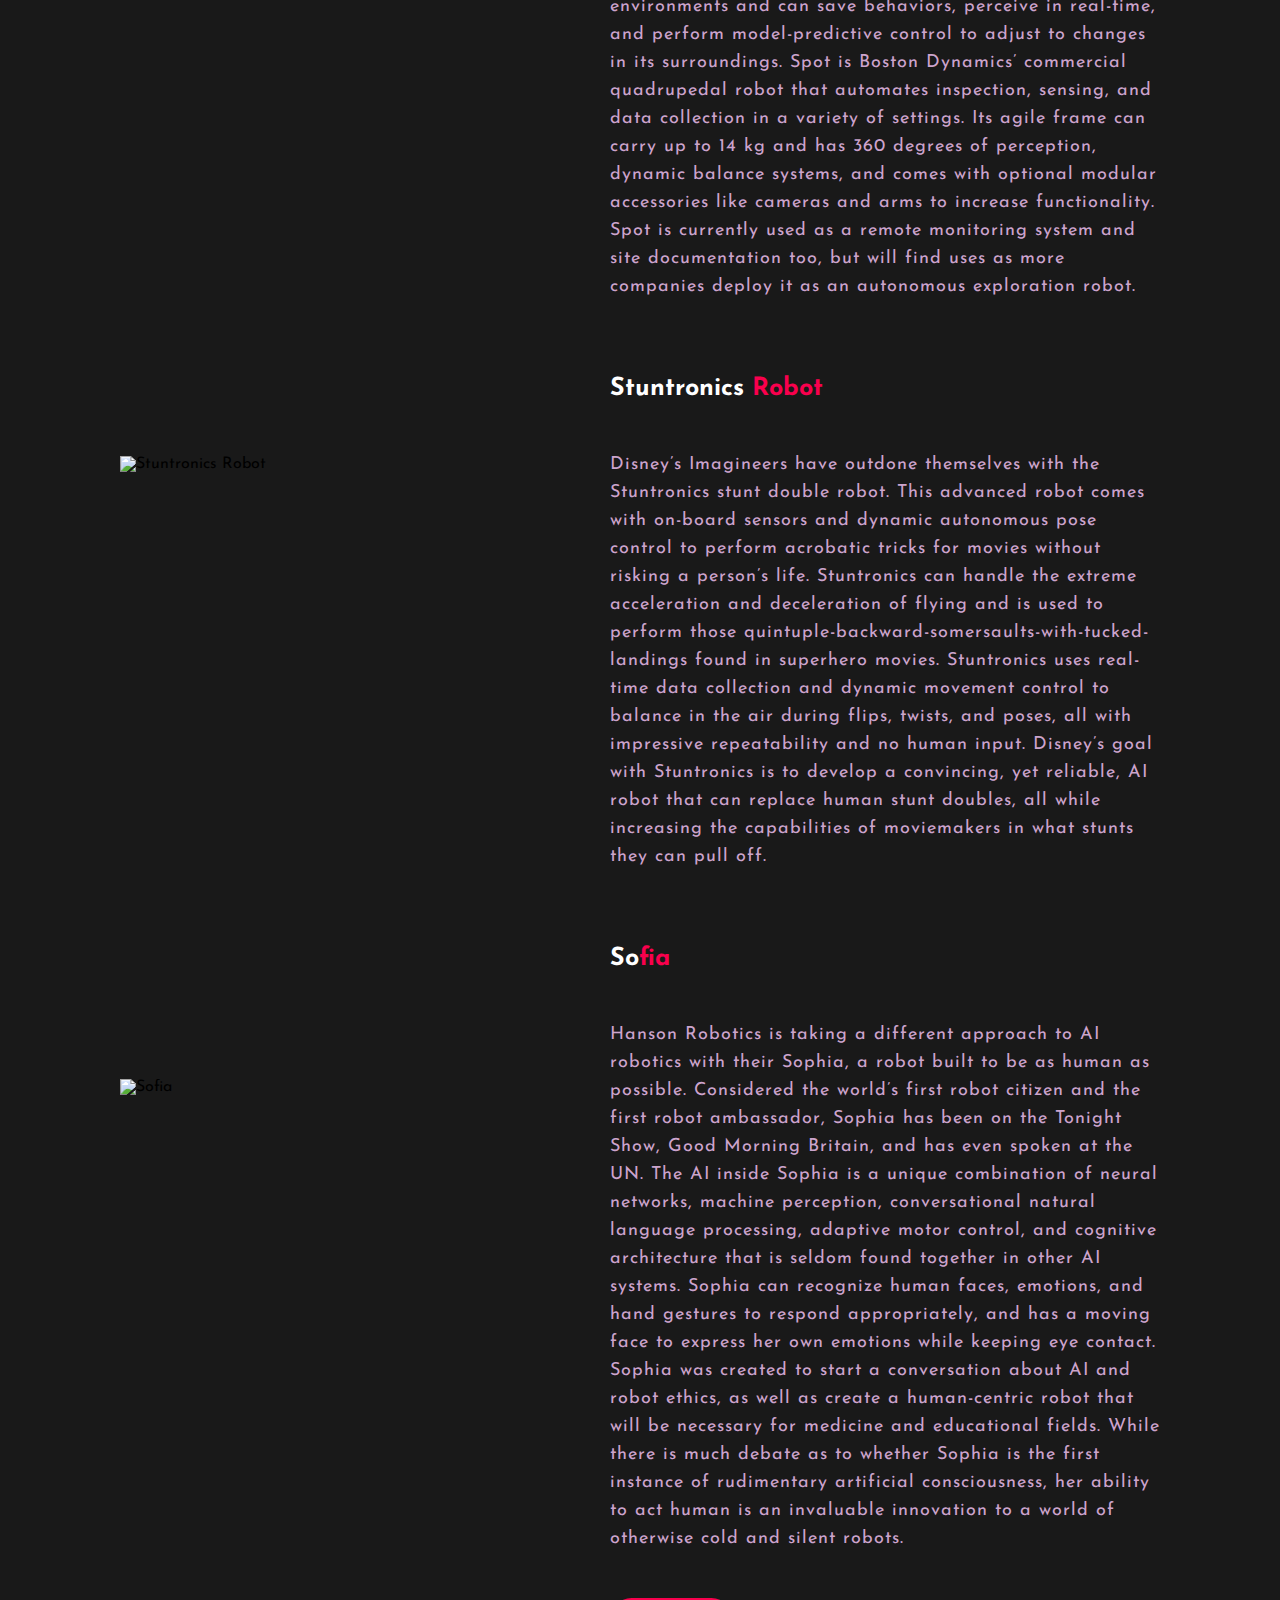
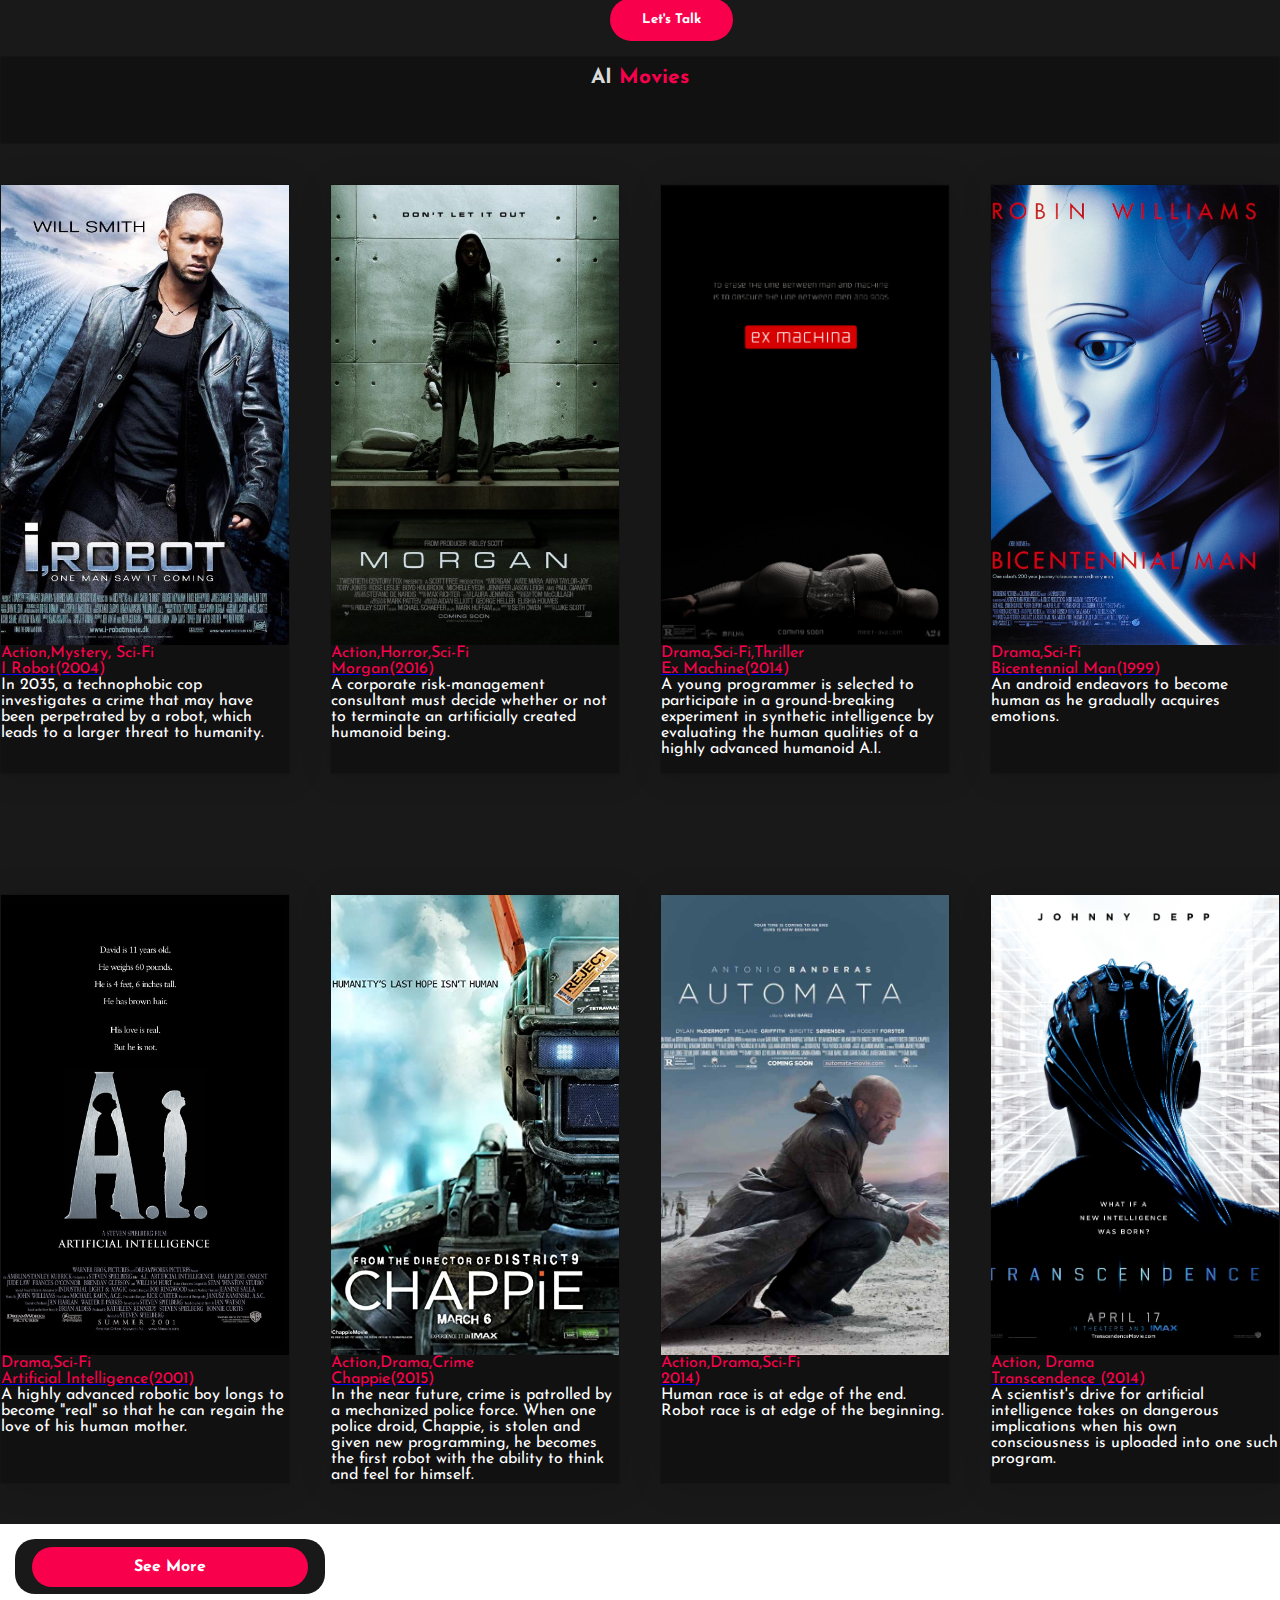
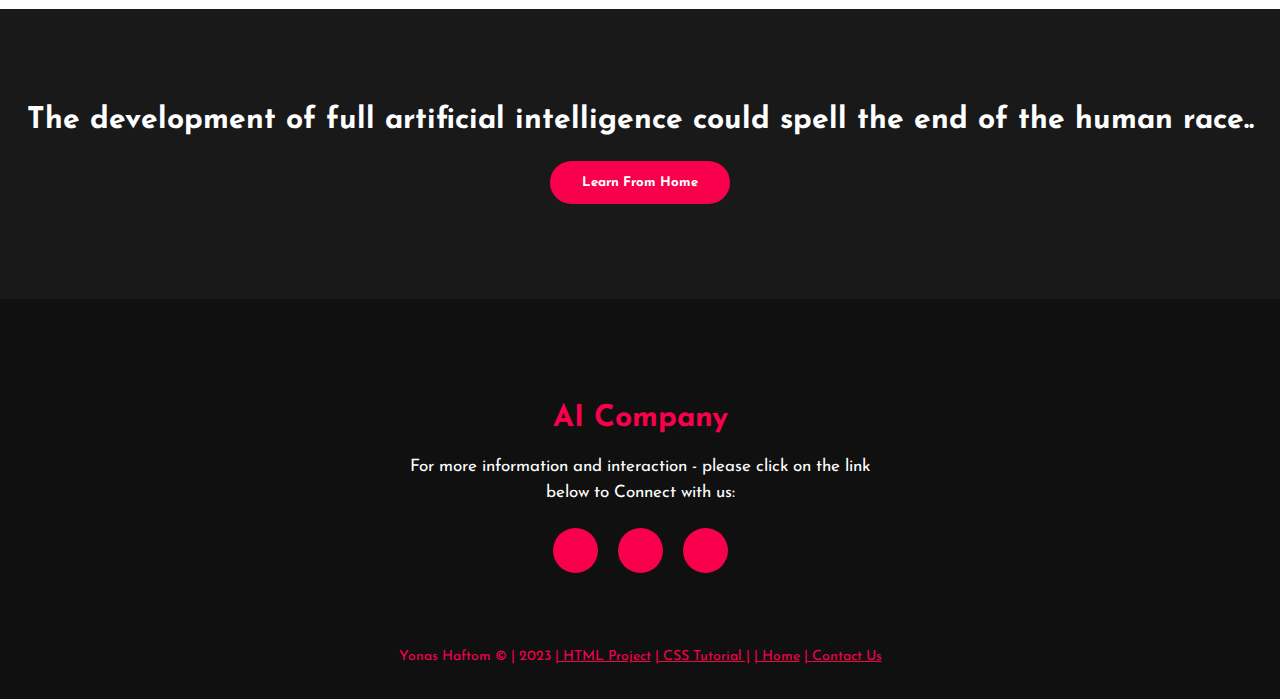
==== commit c5aebb47: "Update Robots.html" ====
--- a/Robots.html
+++ b/Robots.html
@@ -68,7 +68,7 @@
 	</section>
 	<section style="padding:0px 0px;" class="about">
 		<div class="main">
-			<img style="height:360px;" src="img/picture1.jpg" alt= "Agility Robotics">
+			<img style="height:360px;" src="img/picture1.jpg" alt="Agility Robotics">
 			<div class="about-text">
 				
 				<h3>Agility<span>Robotics</span></h3>
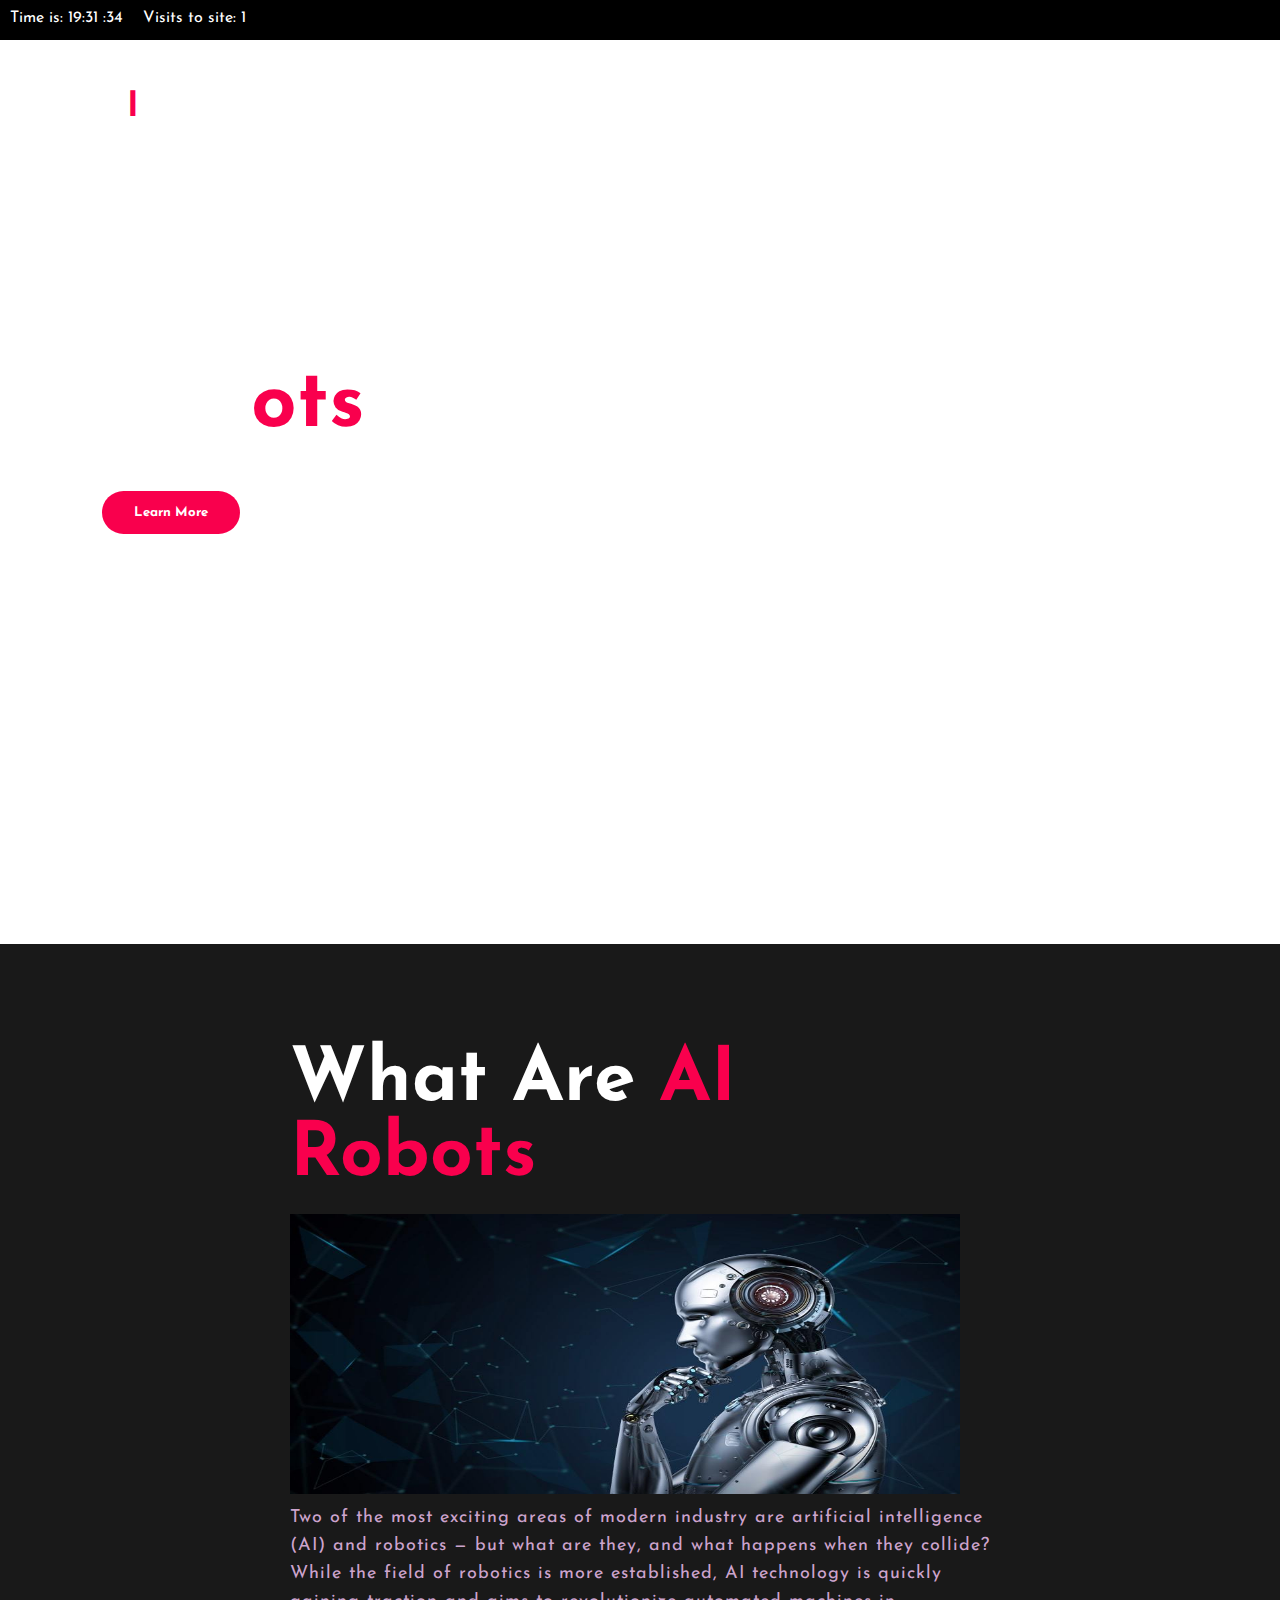
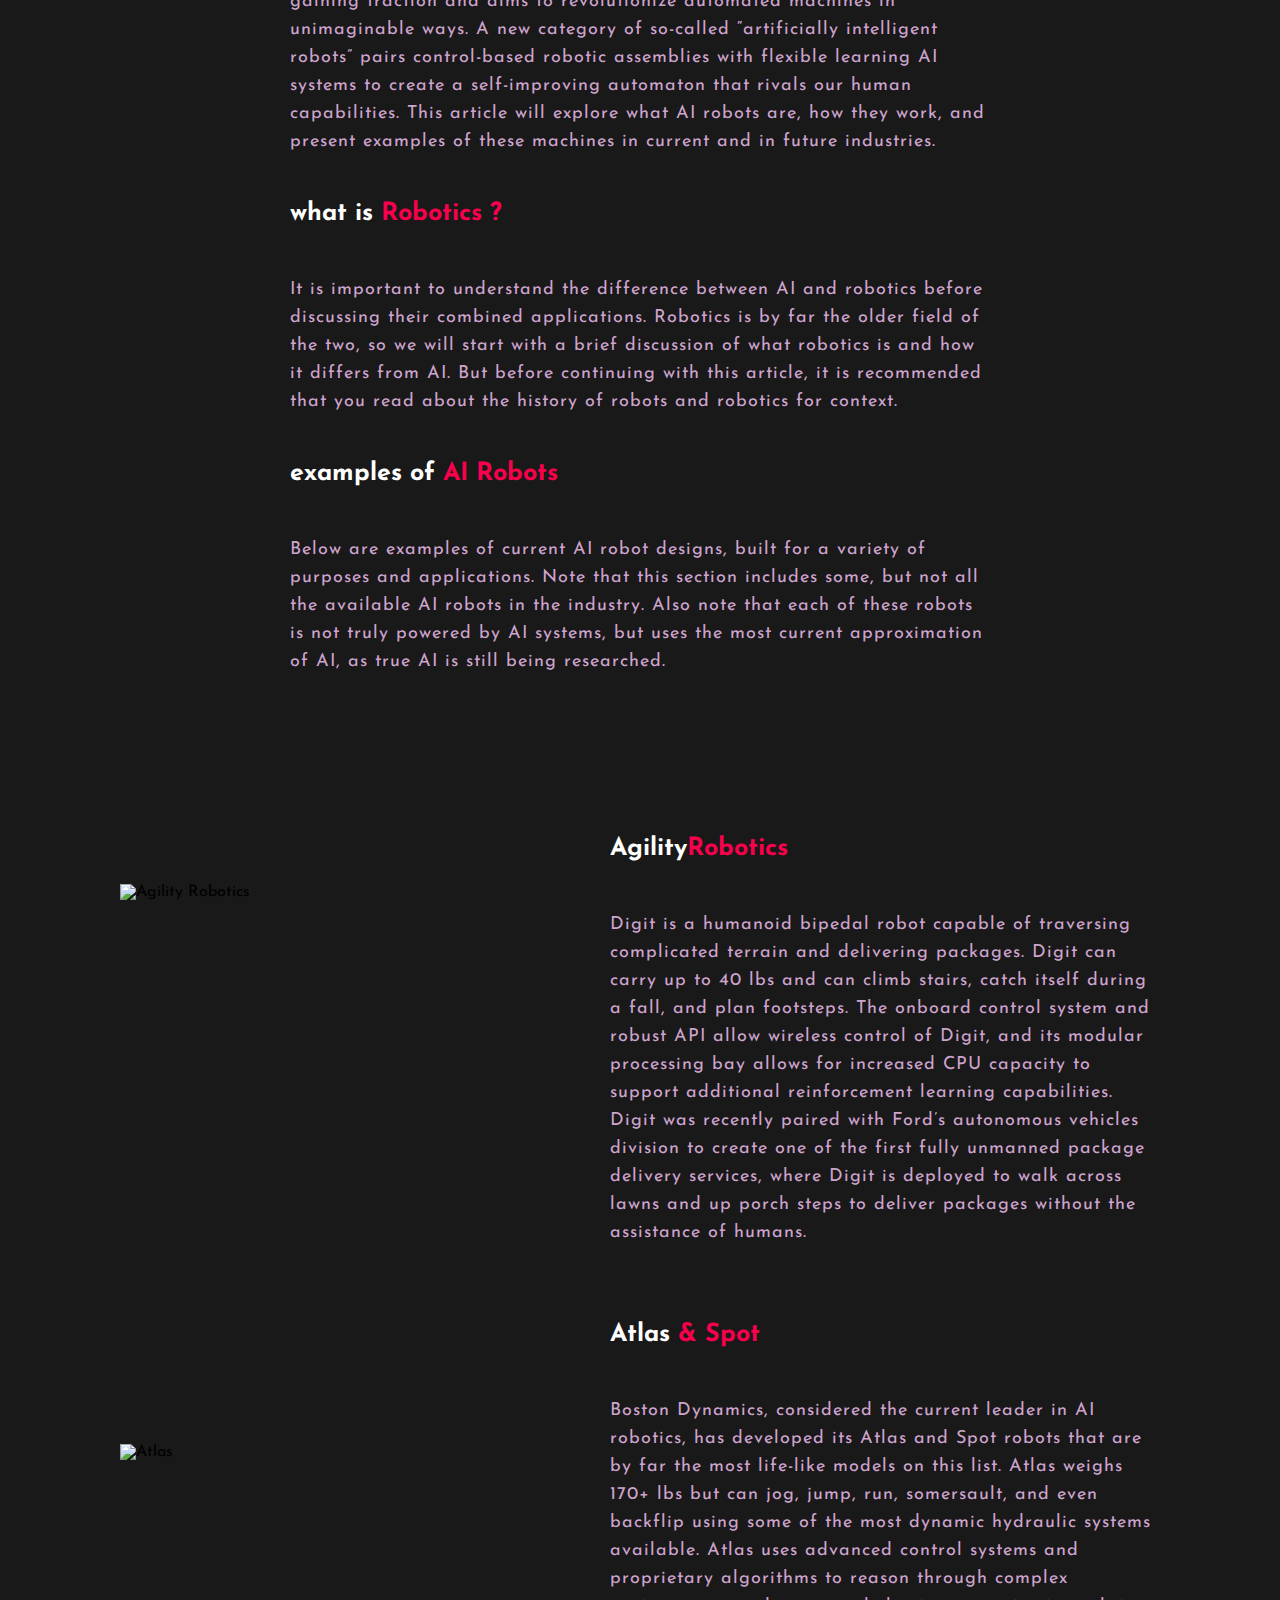
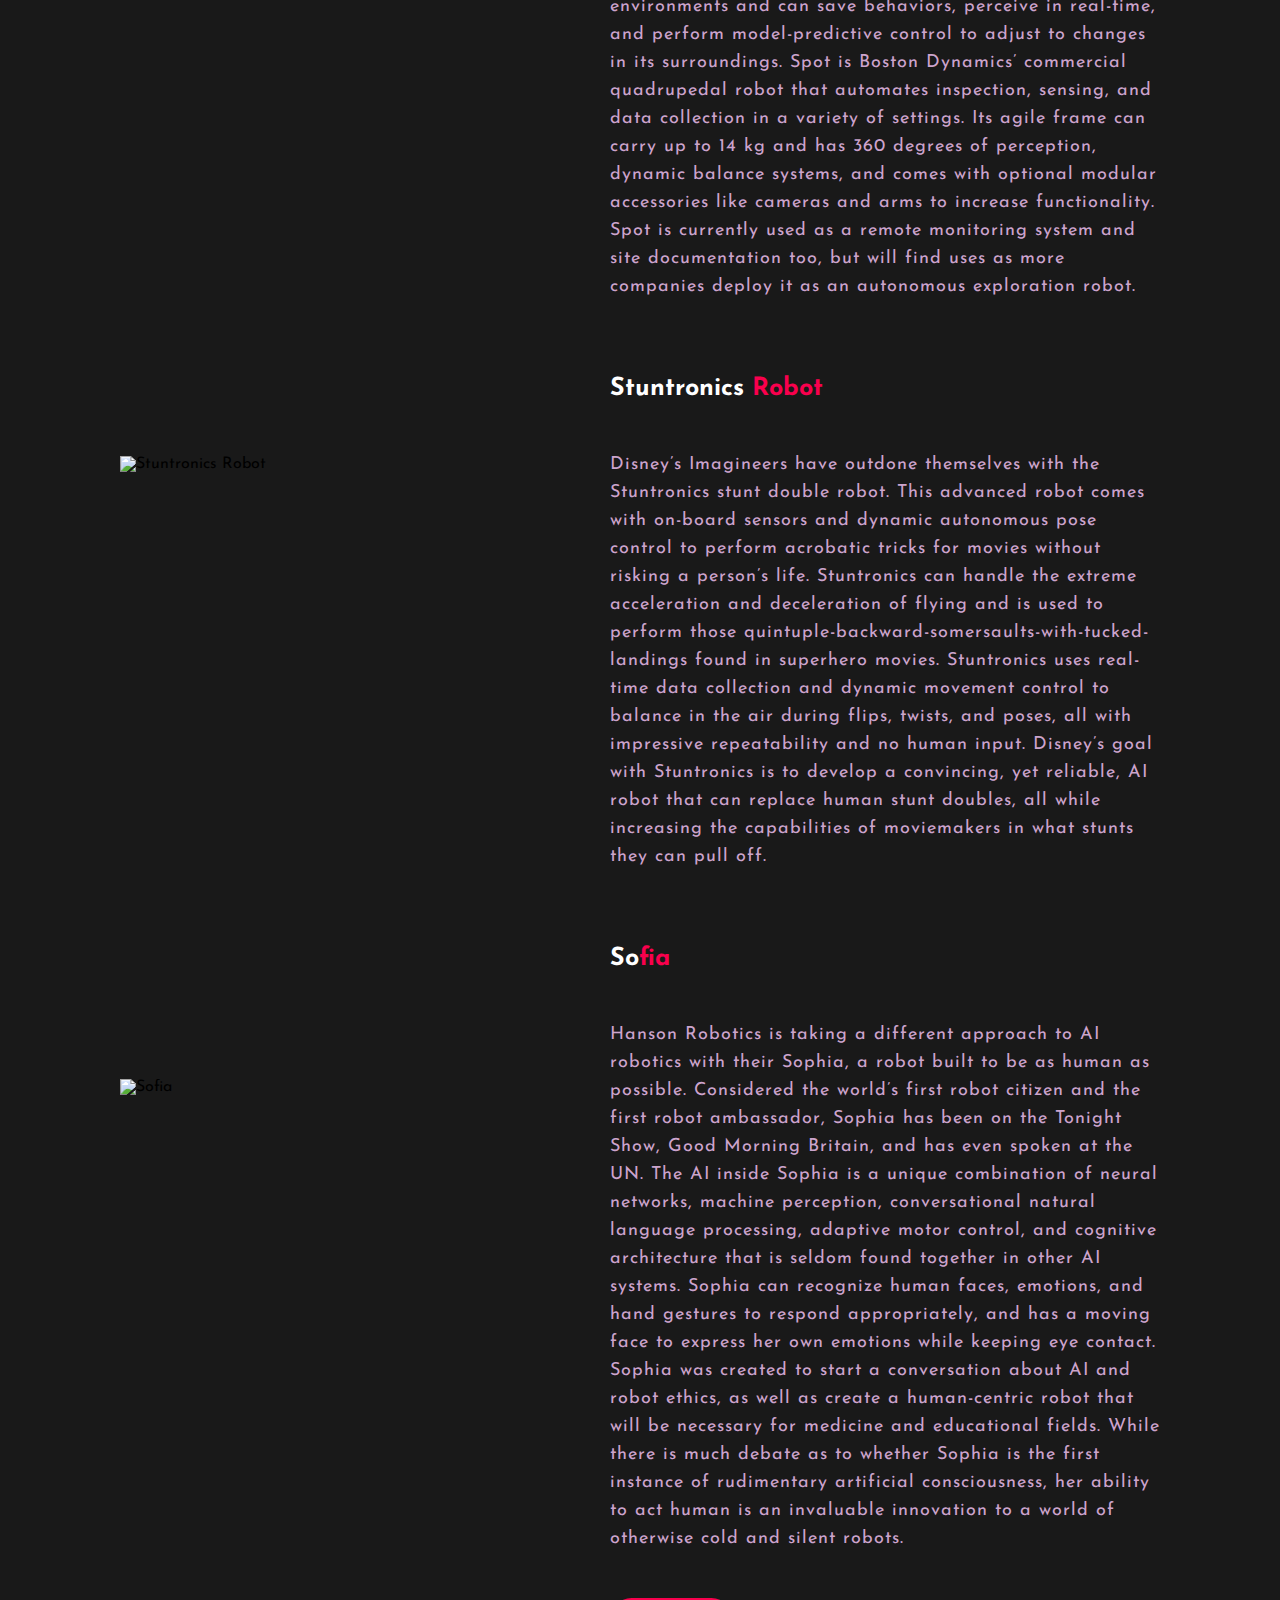
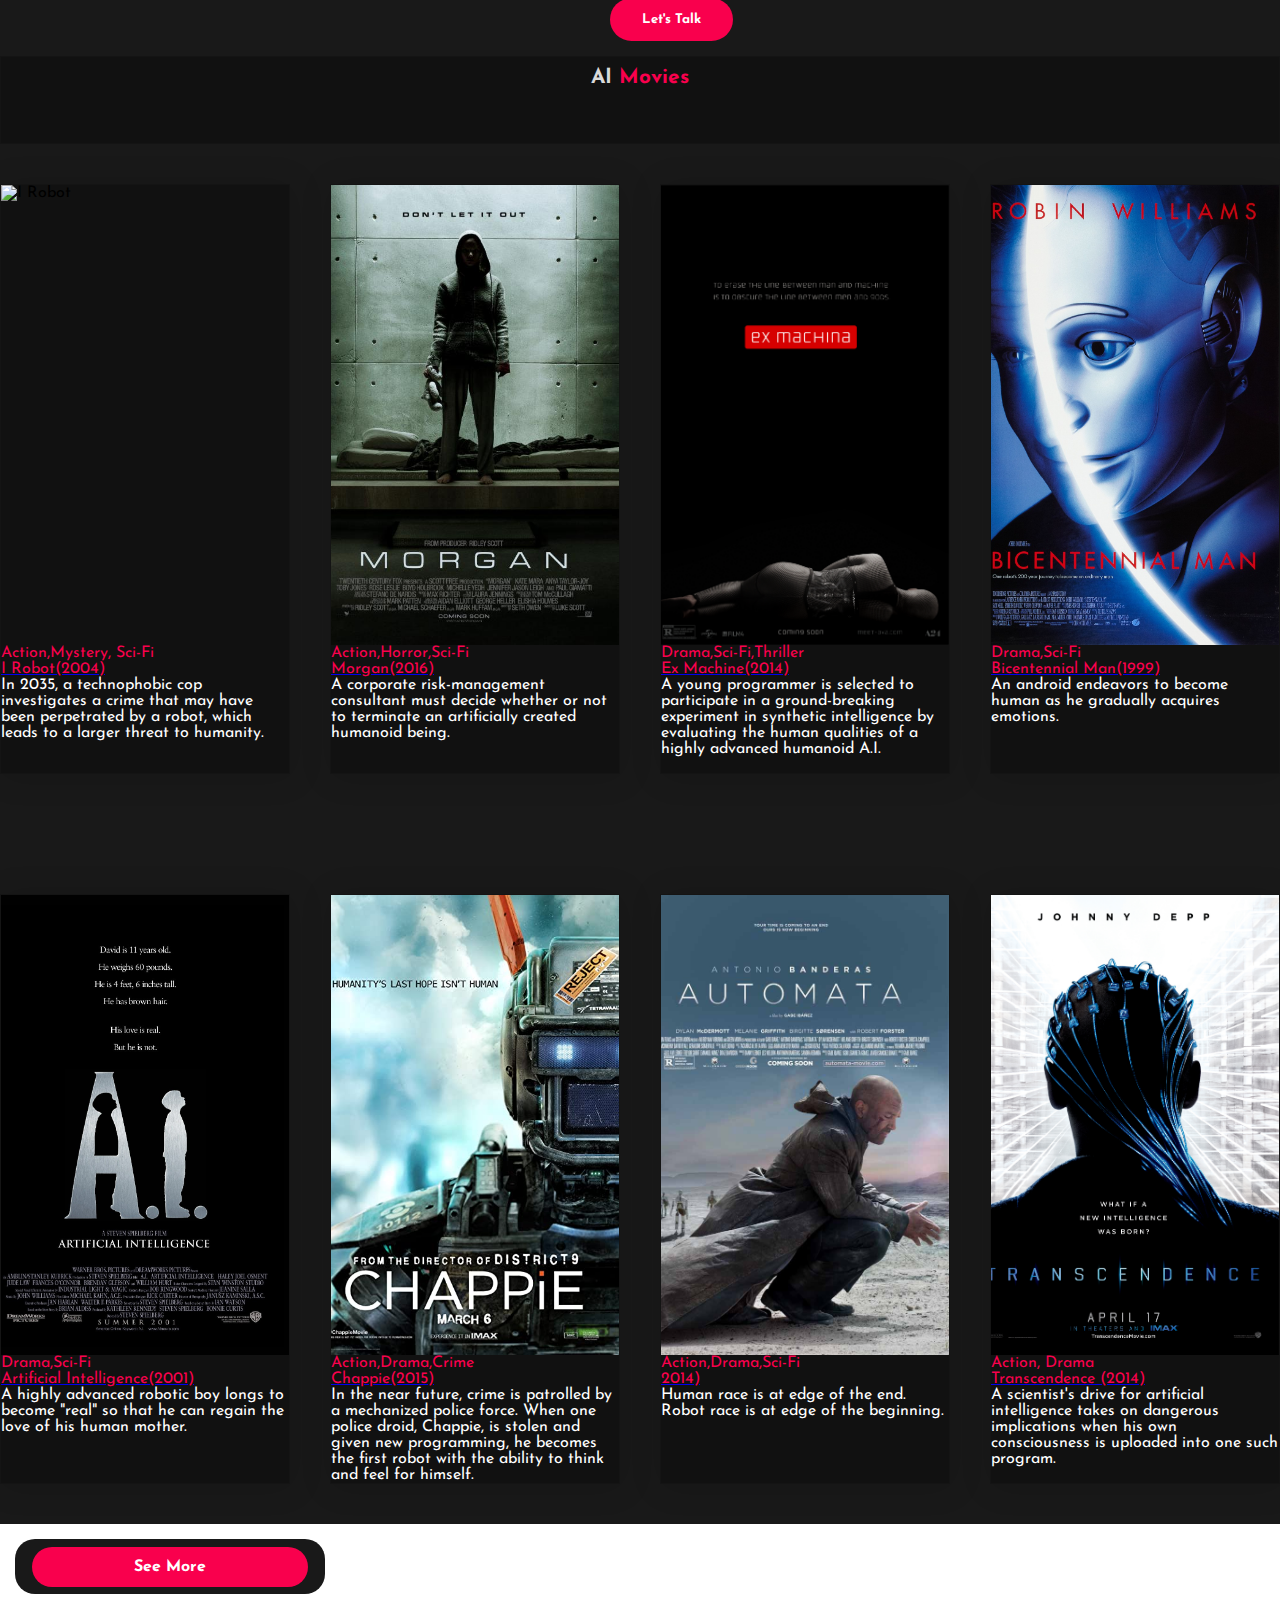
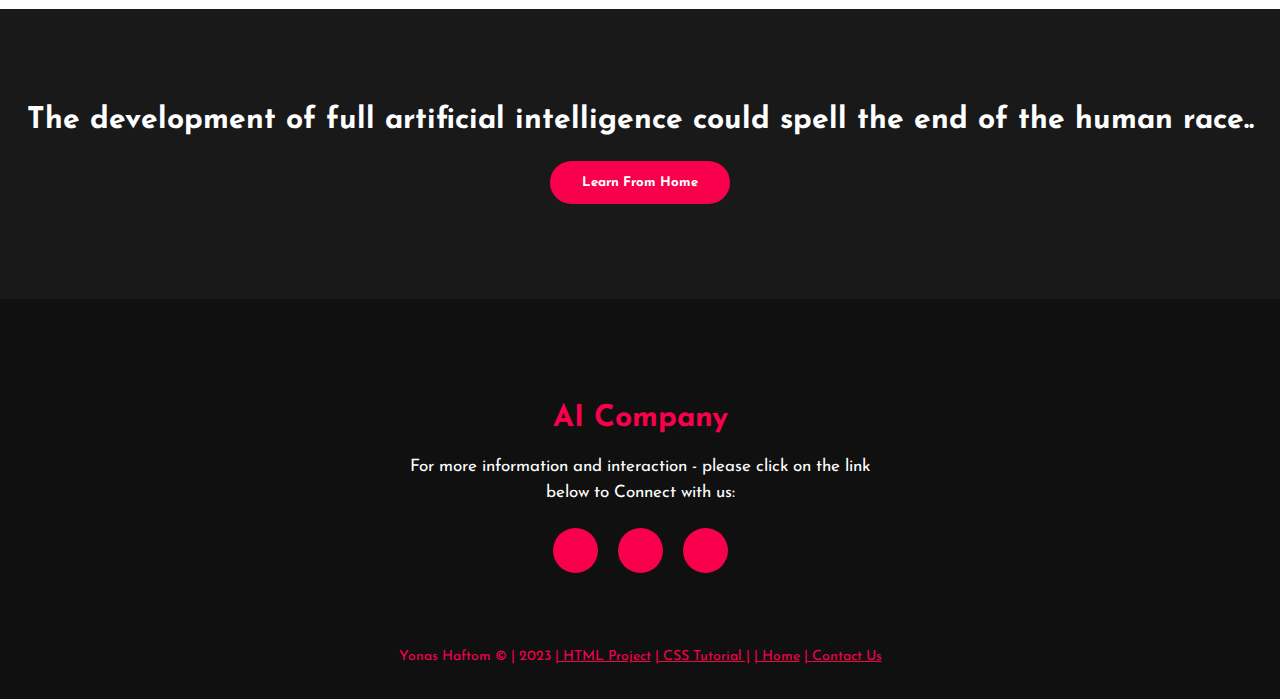
==== commit c59a5a97: "Update Robots.html" ====
--- a/Robots.html
+++ b/Robots.html
@@ -112,9 +112,9 @@
             <div class="post-box">
                 <!--img-->
                 <div class="post-img">
-                    <img style="height:460px;" src="img/irobot.jpg" alt= "I Robot">
-                </div>
-                <!--text---------->
+                    <img style="height:460px;" src="img/picture1.jpg" alt= "I Robot">
+                </div>
+                <!--text  img/irobot.jpg---------->
             <div class="main-slider-text">
                 <!--quality----->
                 <span class="quality">Action,Mystery, Sci-Fi</span>
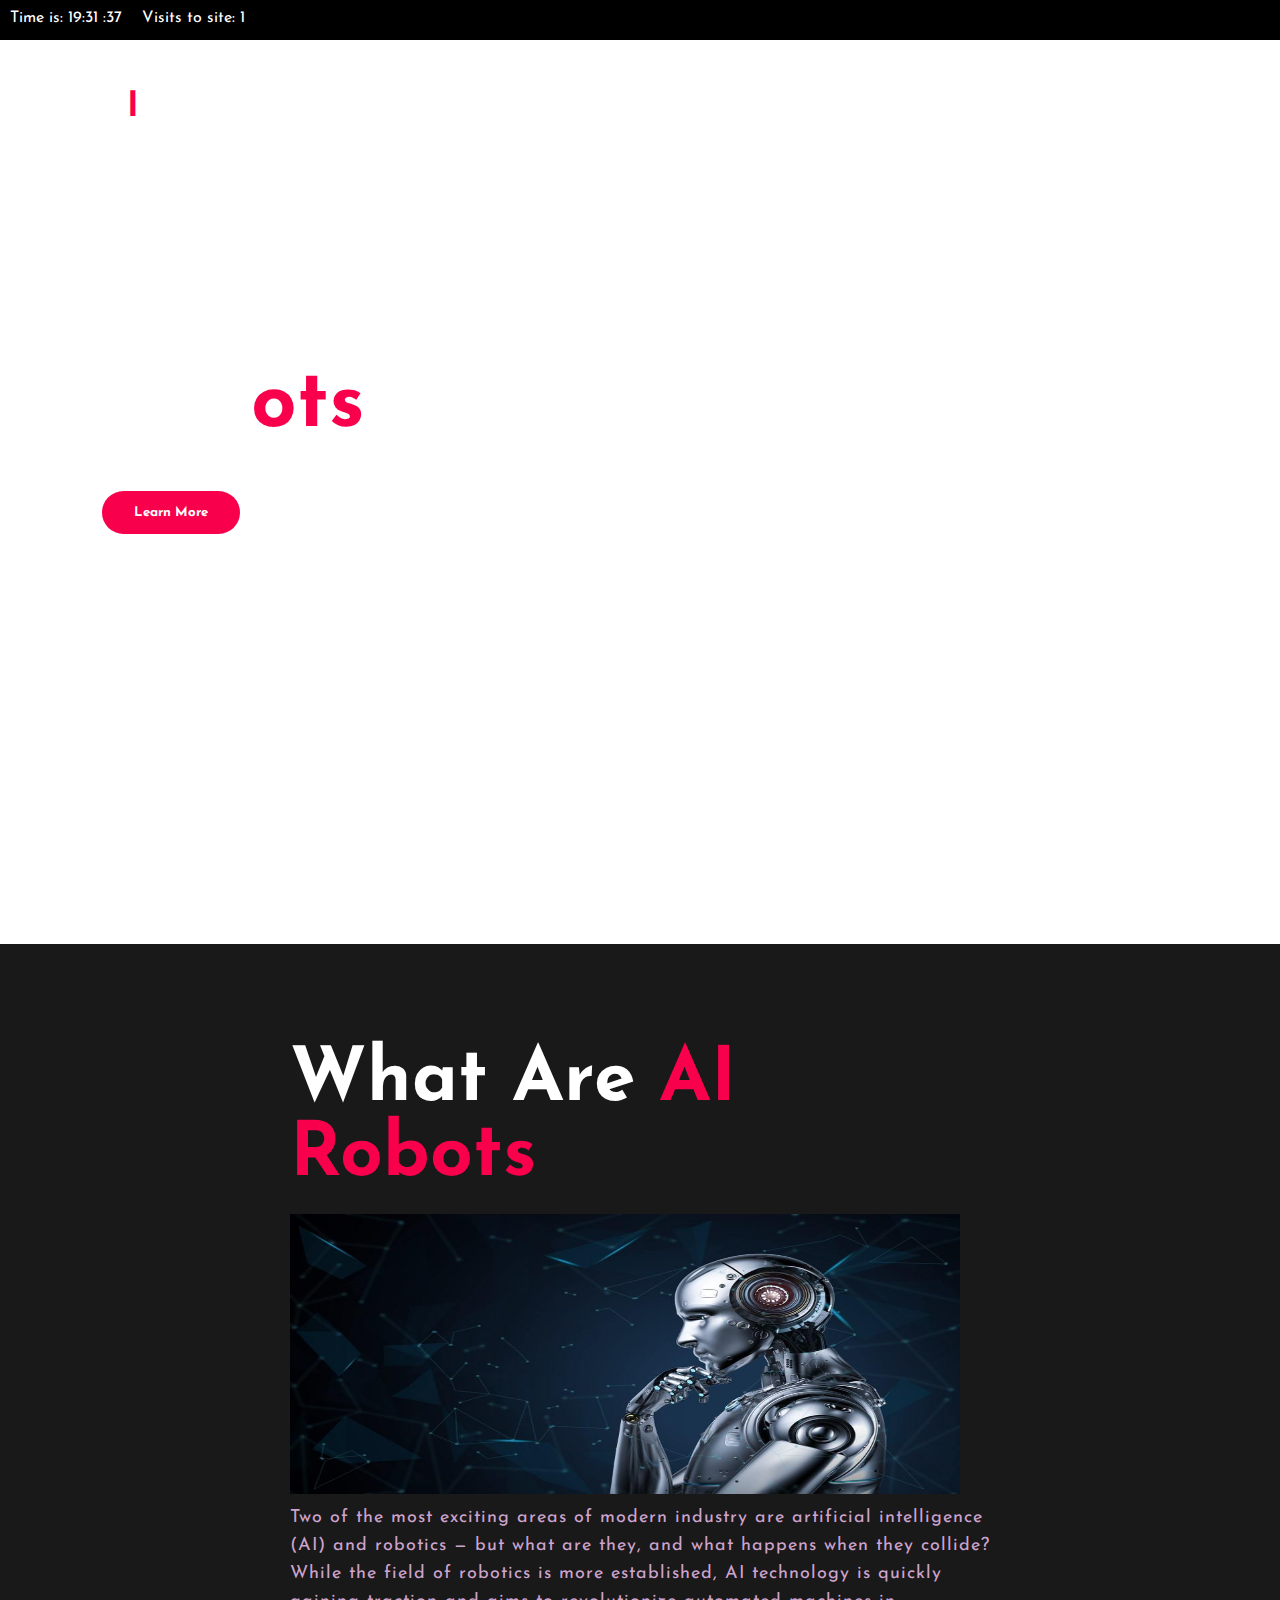
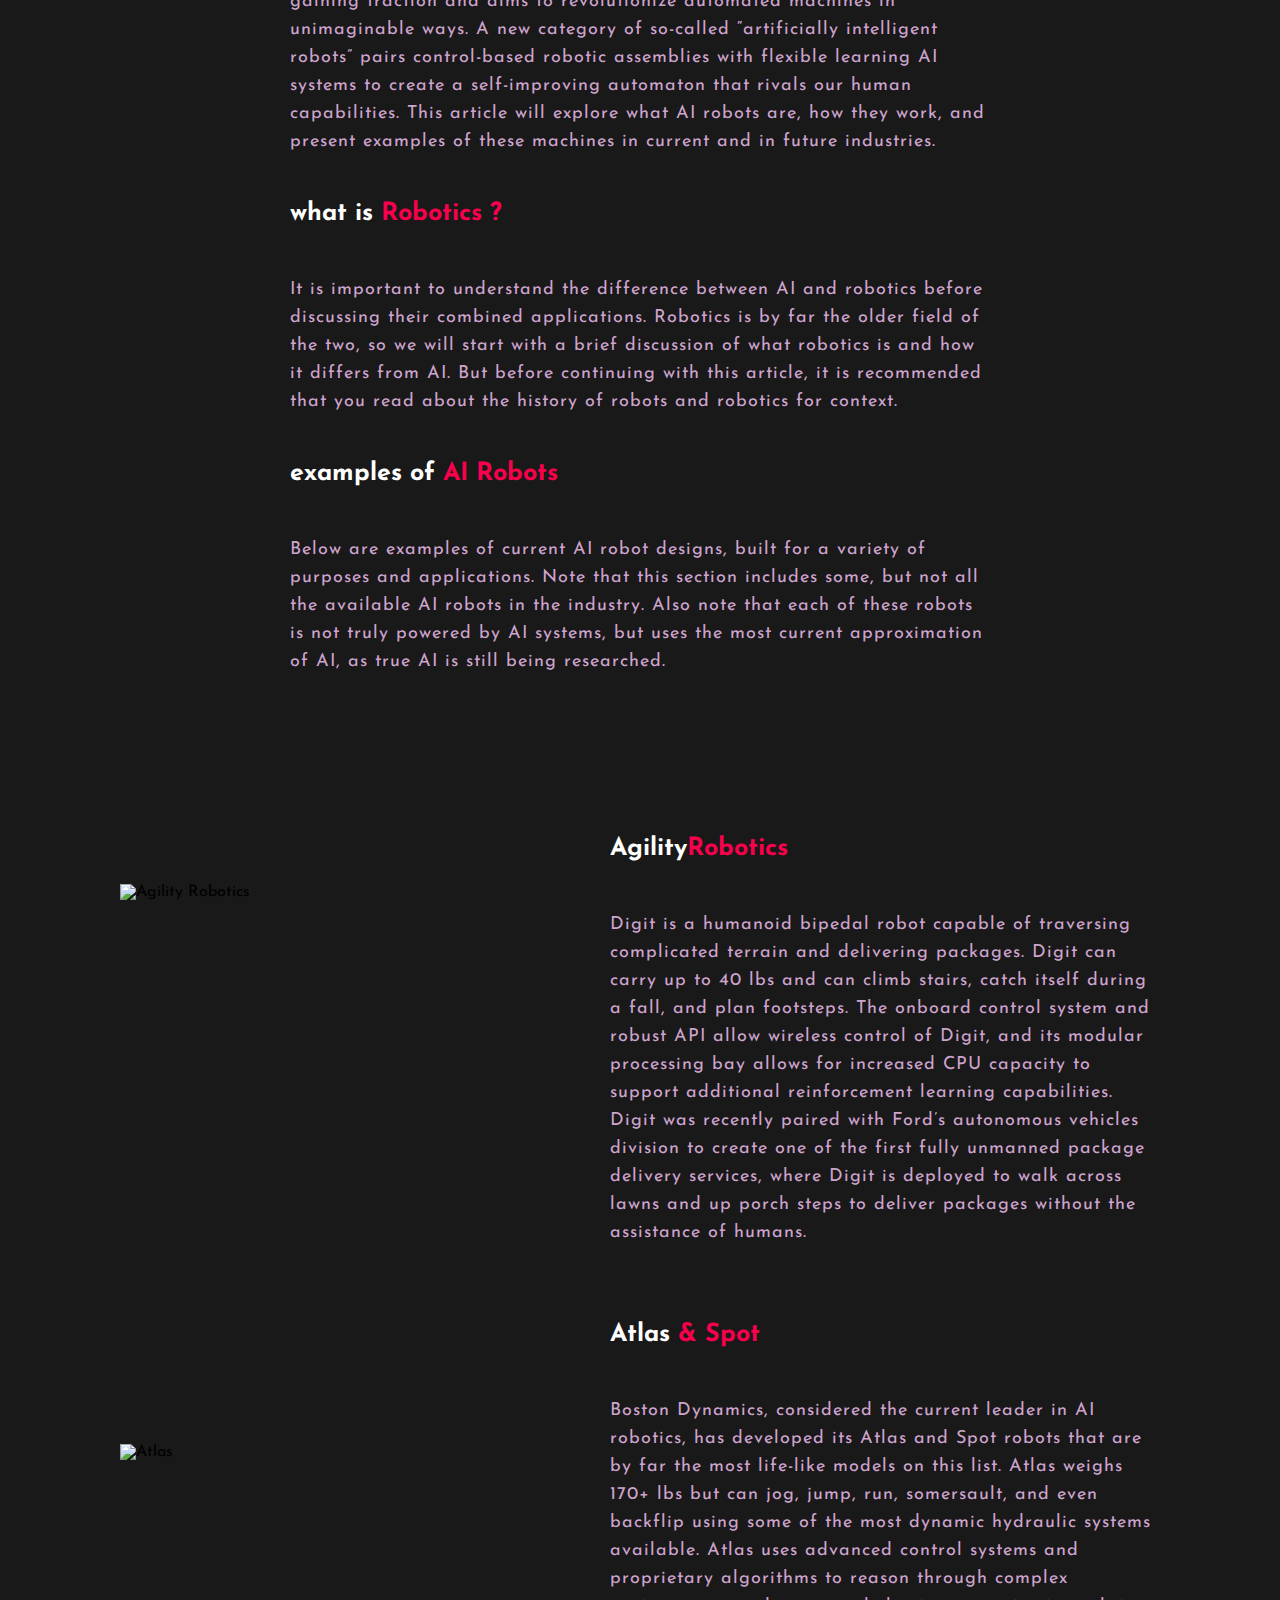
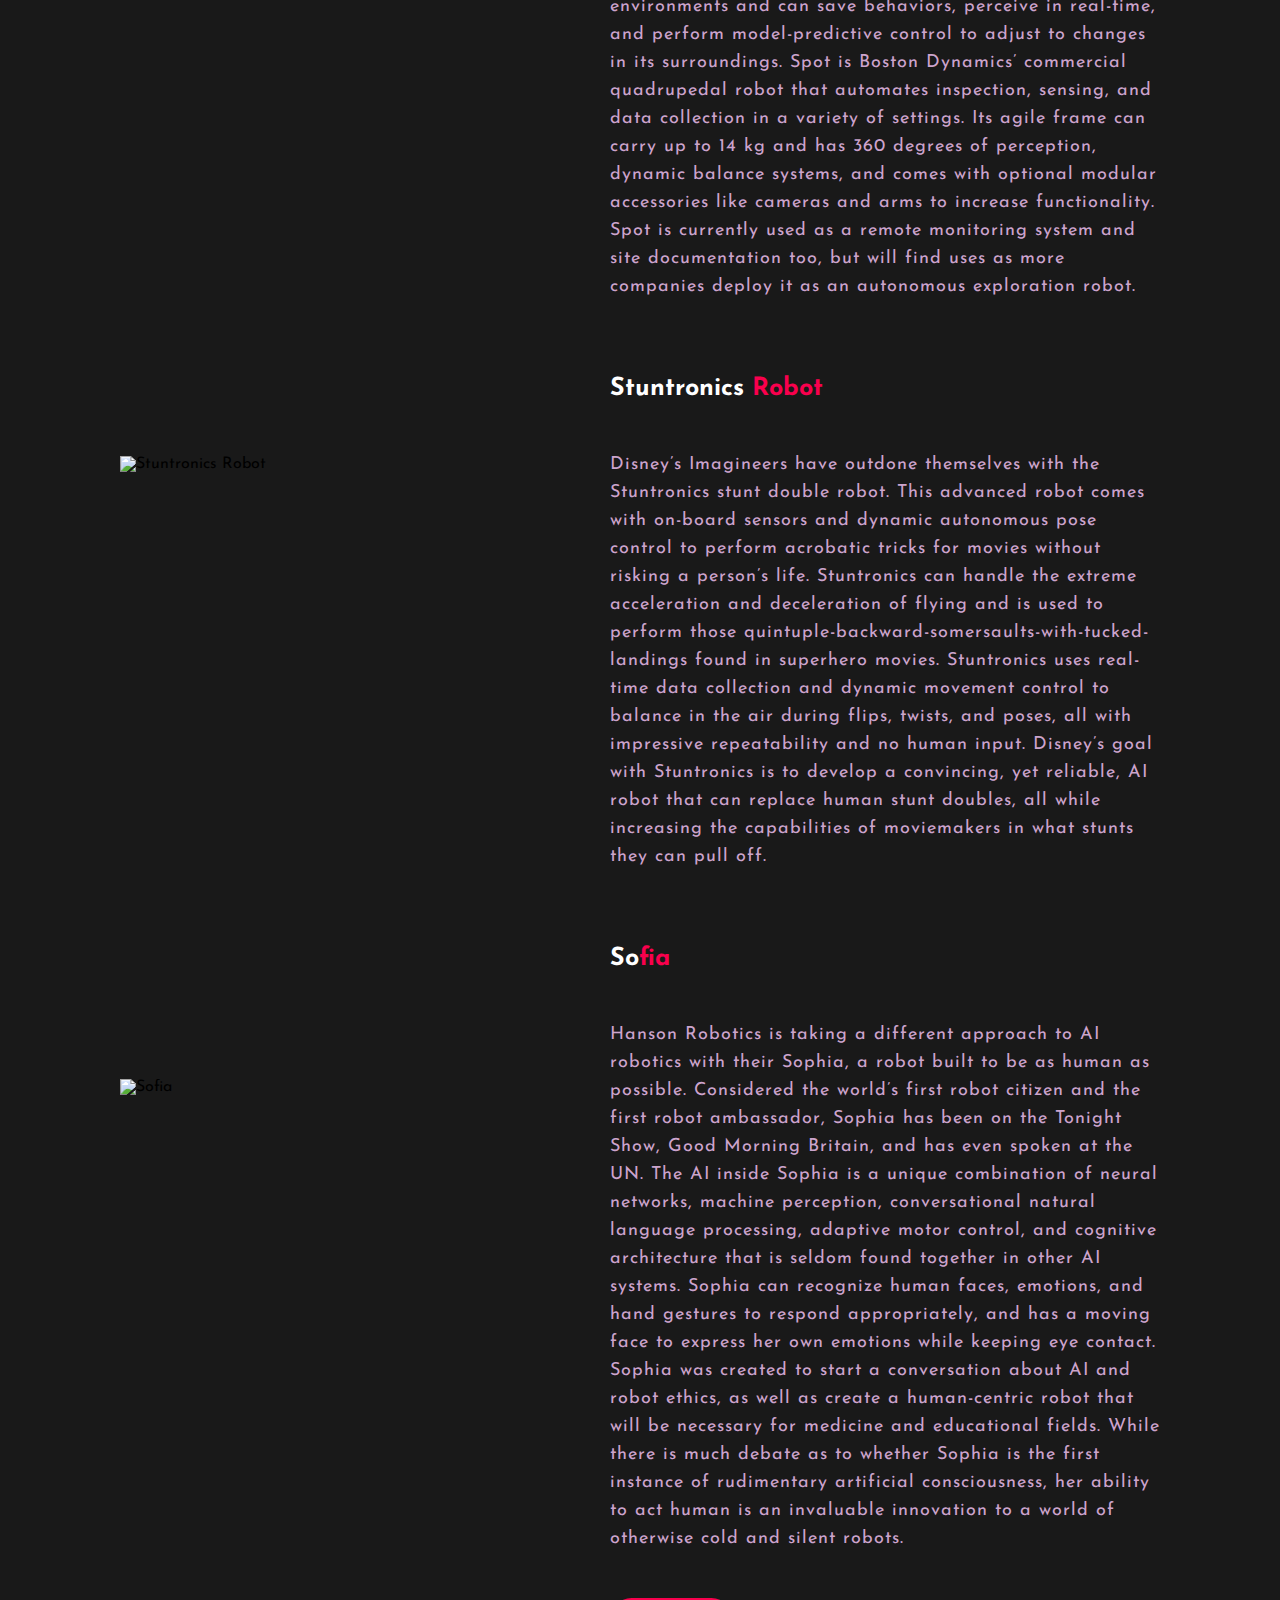
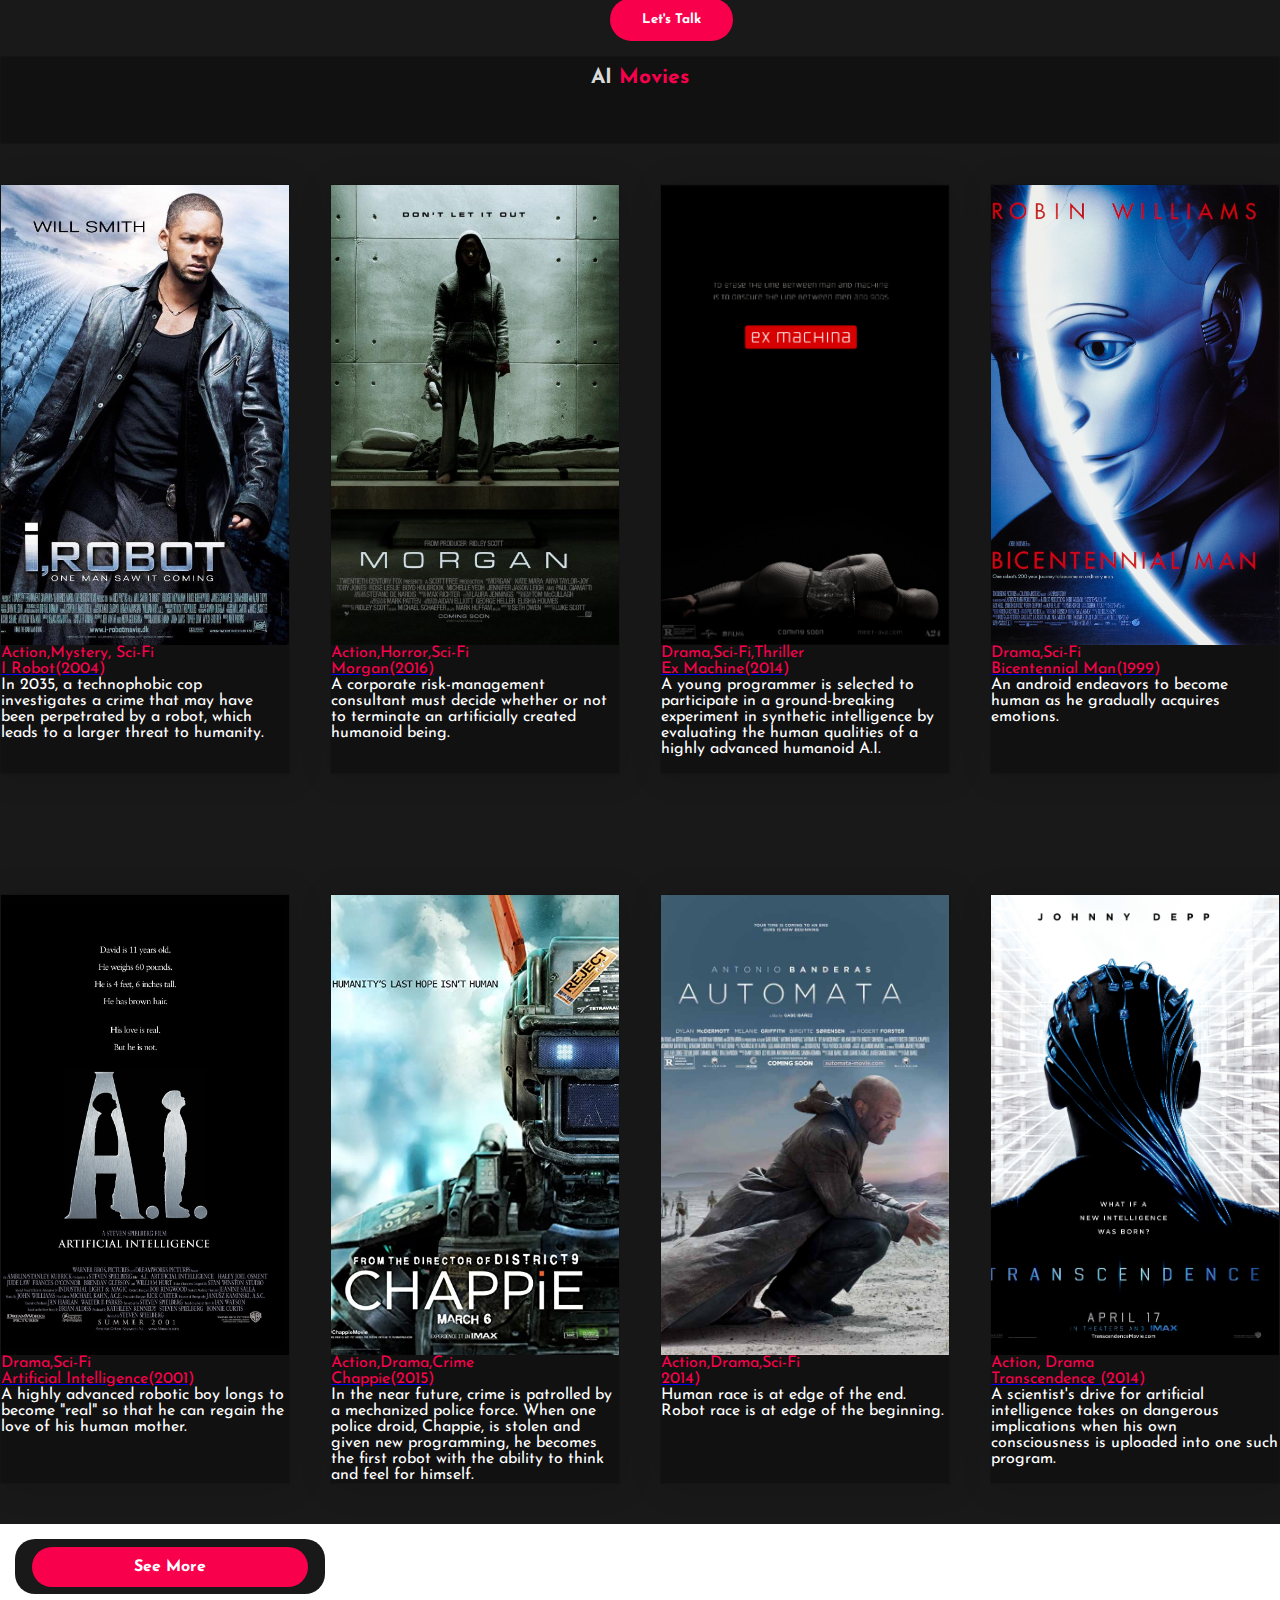
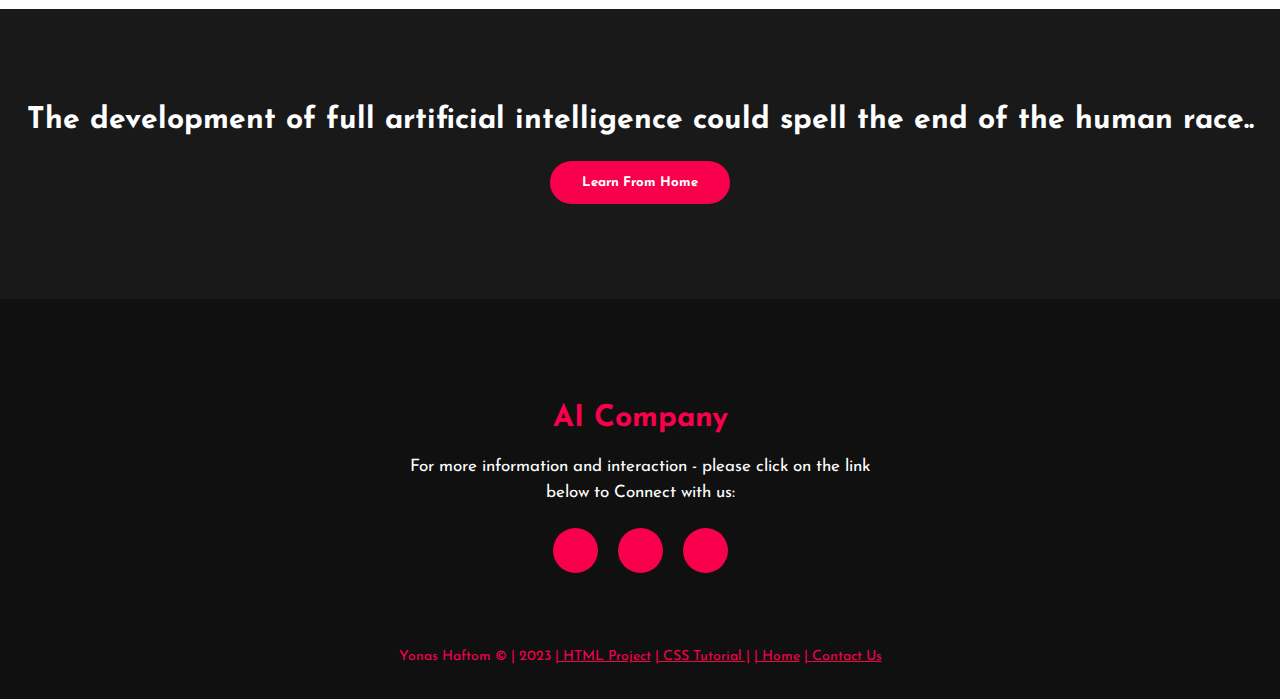
==== commit 180840d2: "Update Robots.html" ====
--- a/Robots.html
+++ b/Robots.html
@@ -112,7 +112,7 @@
             <div class="post-box">
                 <!--img-->
                 <div class="post-img">
-                    <img style="height:460px;" src="img/picture1.jpg" alt= "I Robot">
+                    <img style="height:460px;" src="img/irobot.jpg" alt= "I Robot">
                 </div>
                 <!--text  img/irobot.jpg---------->
             <div class="main-slider-text">
